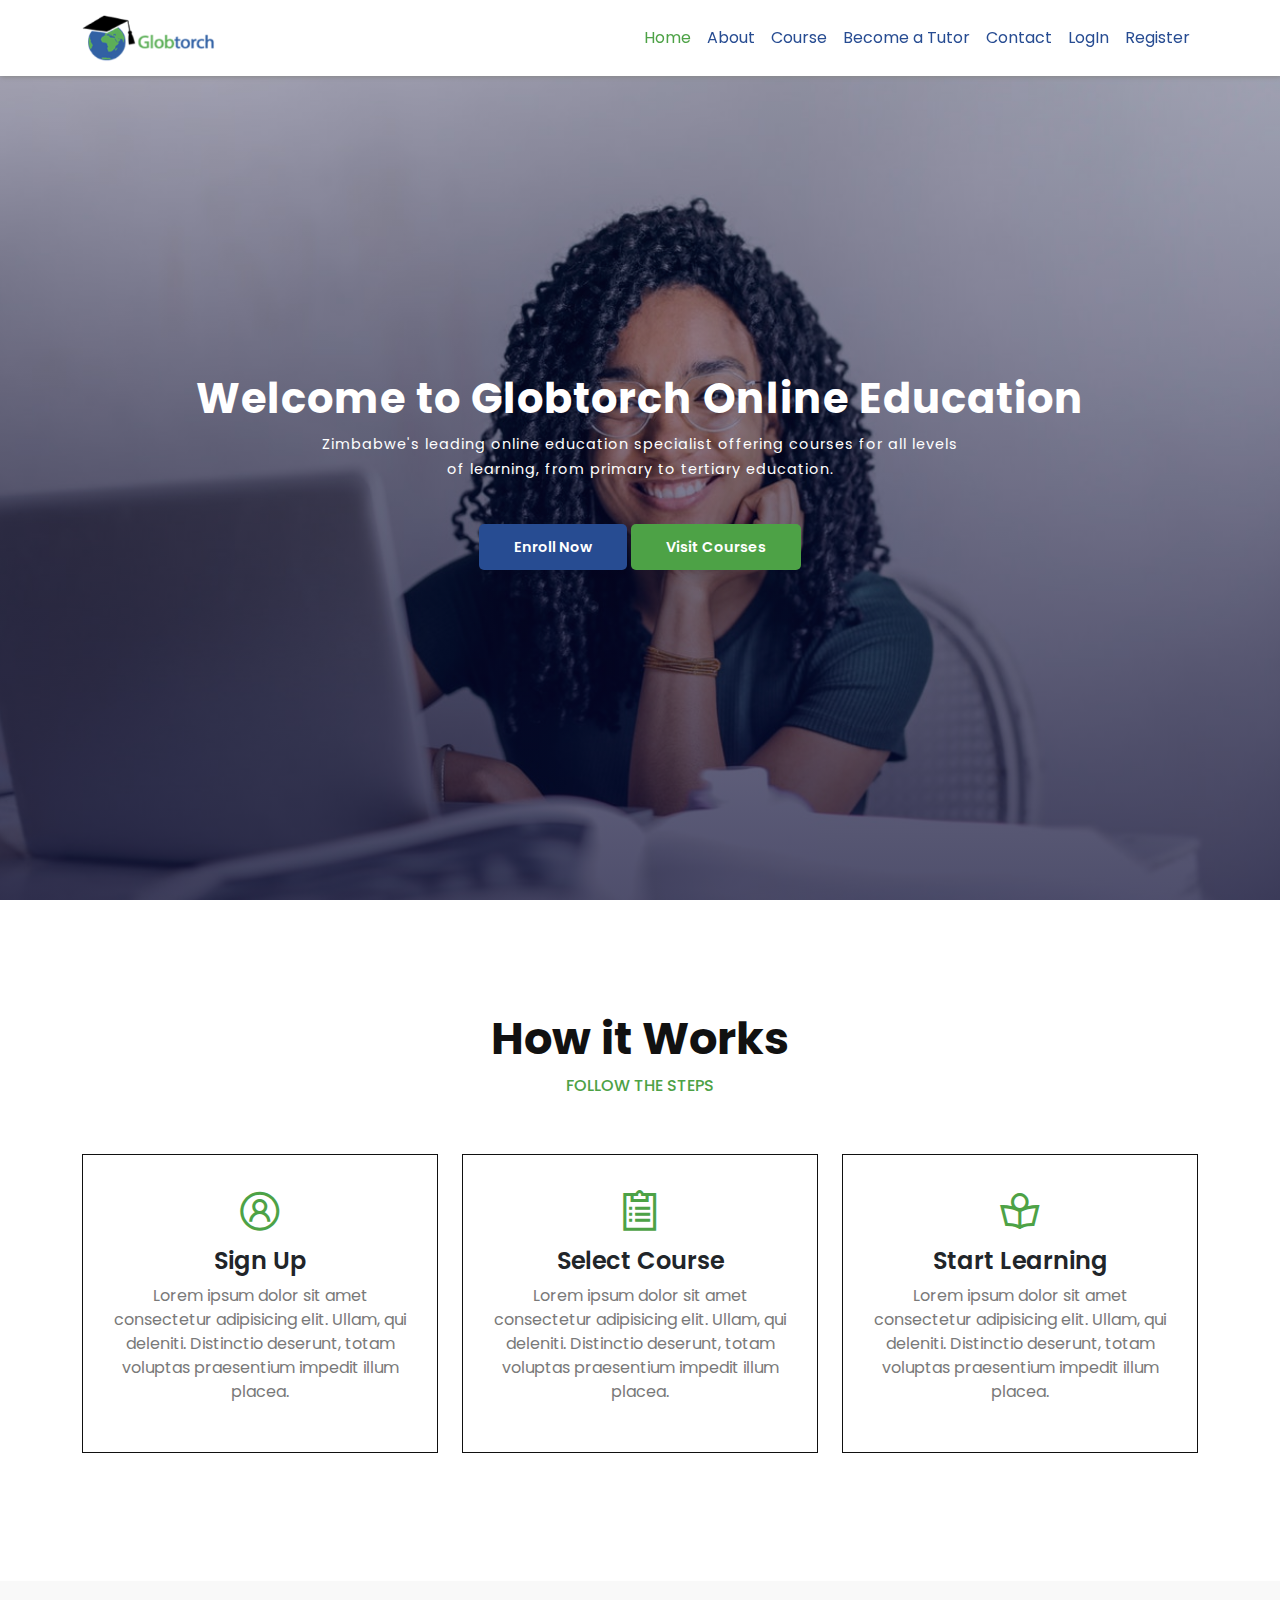
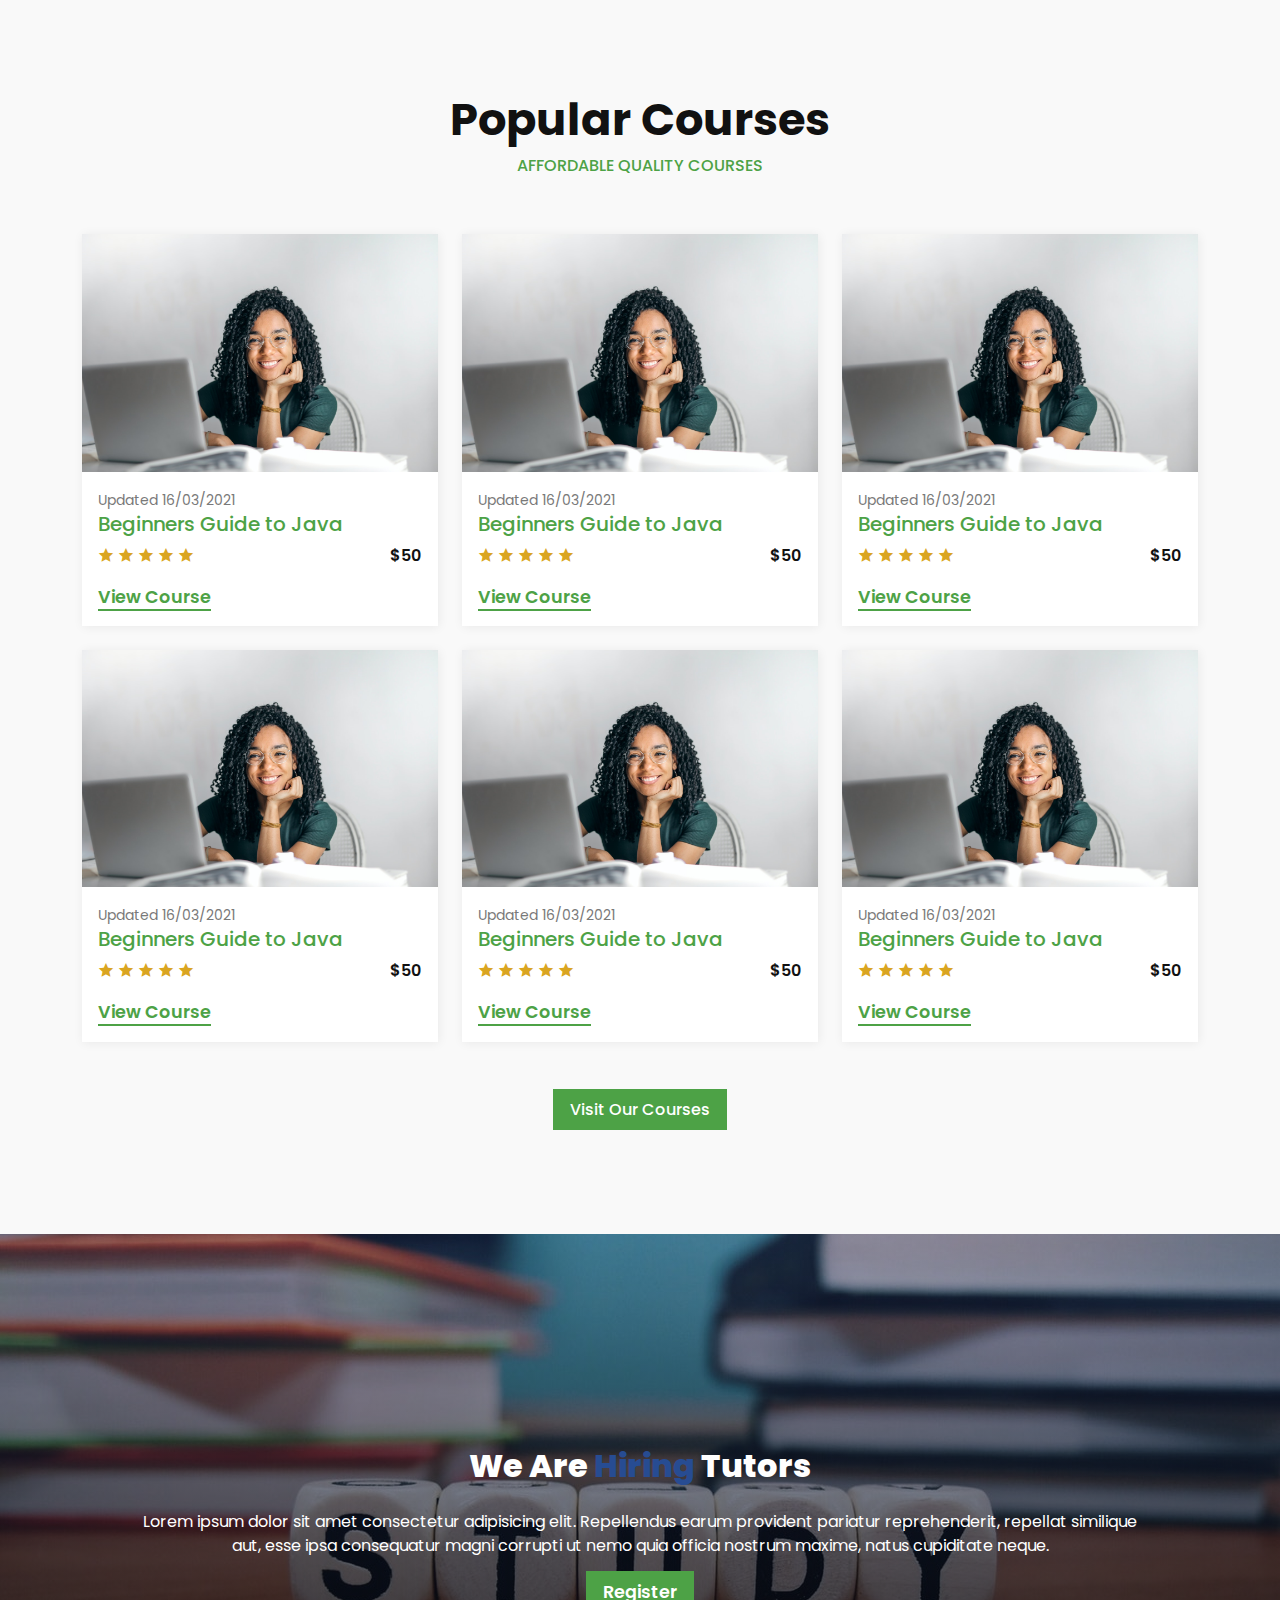
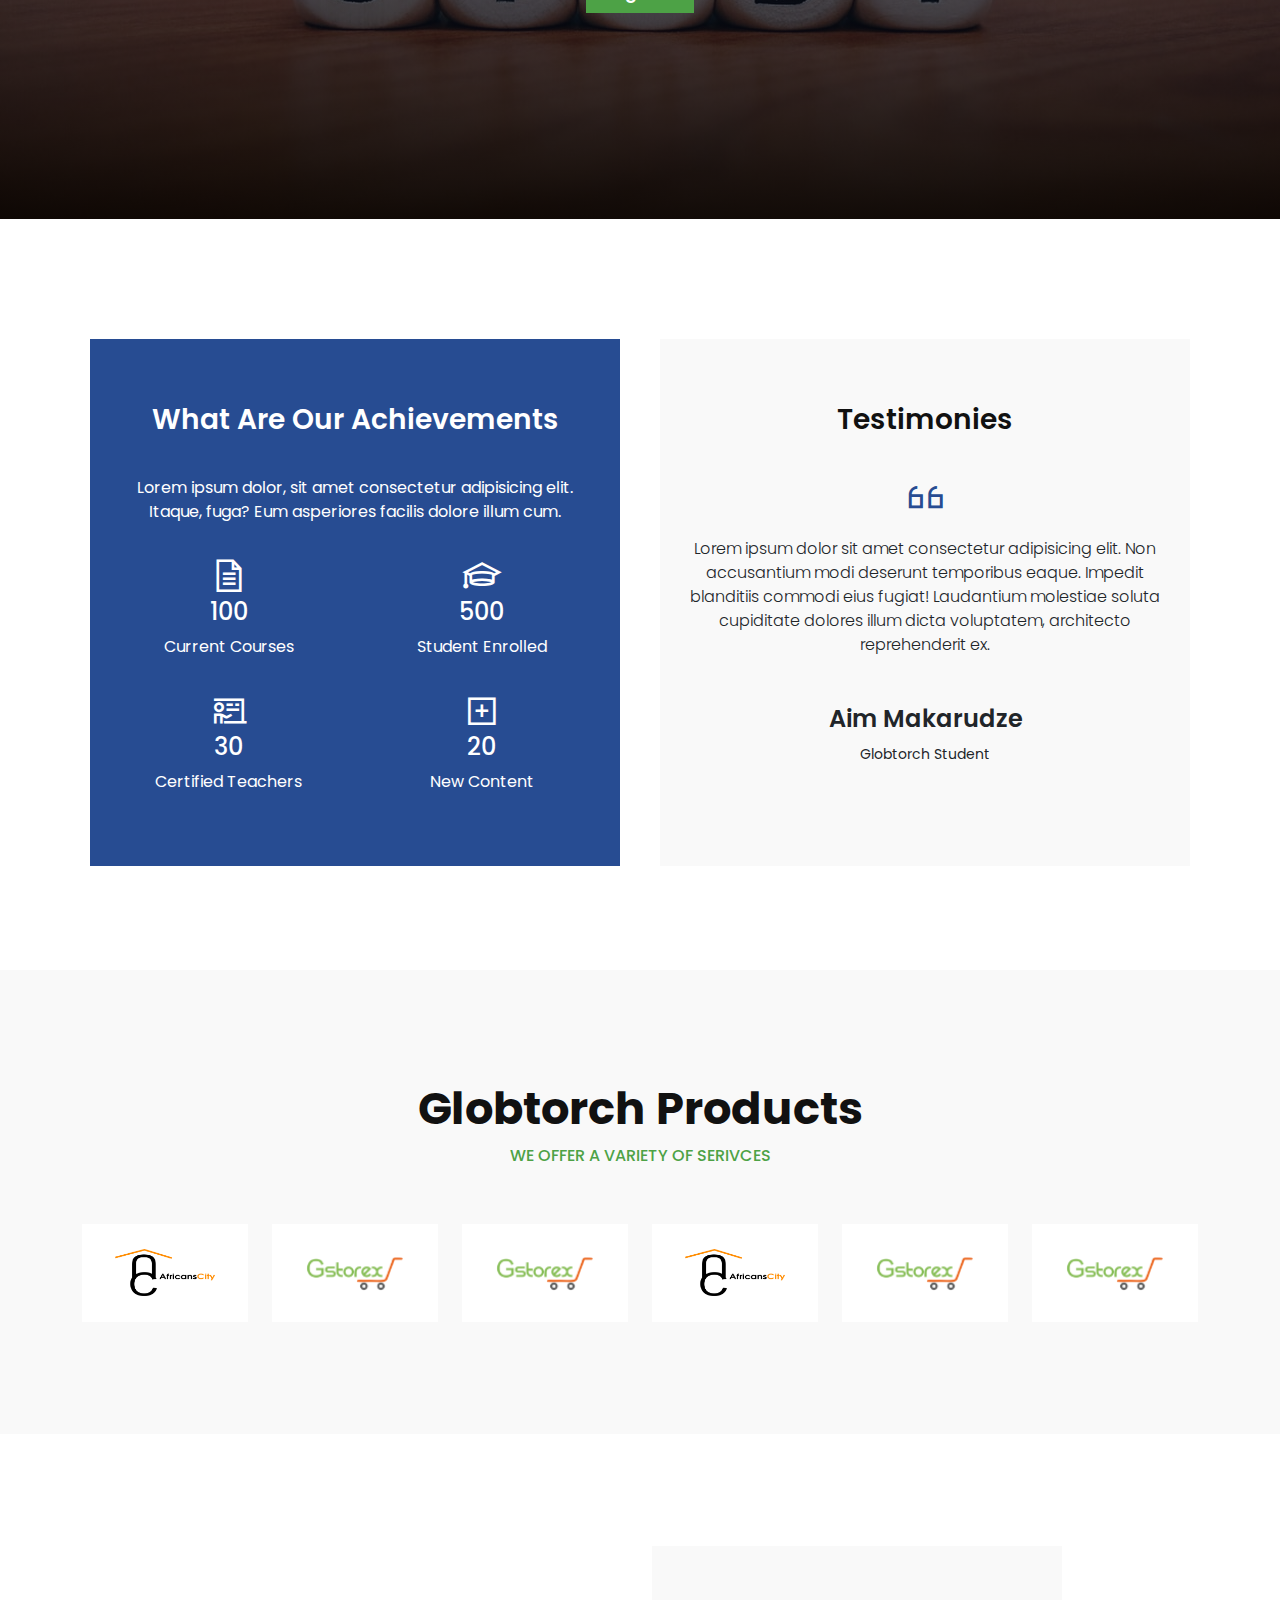
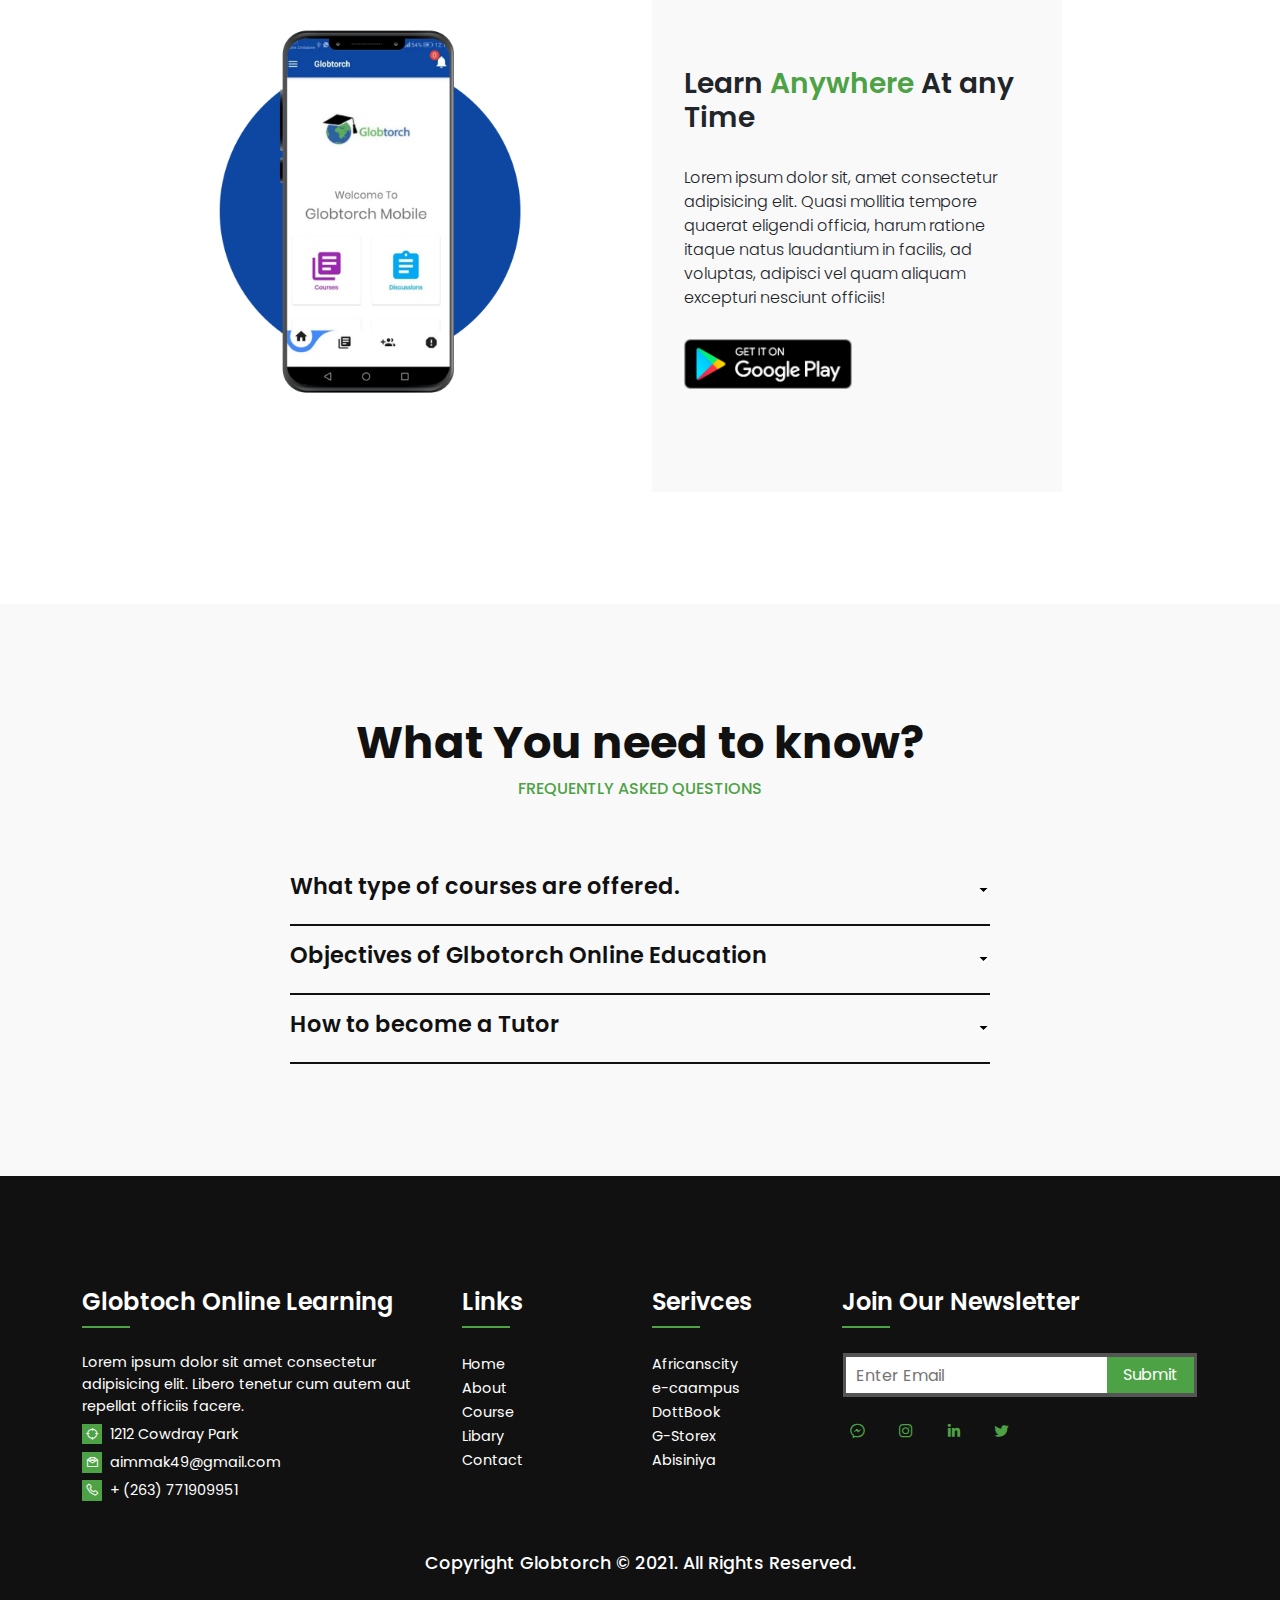
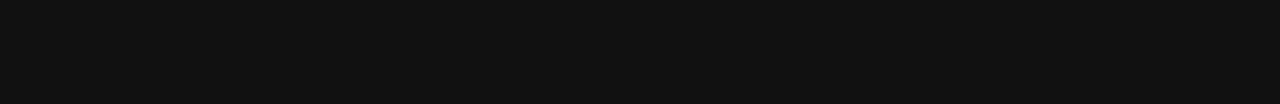
==== index.html @ 39267341 "responsive" ====
<!DOCTYPE html>
<html lang="en">
<head>
    <meta charset="UTF-8">
    <meta http-equiv="X-UA-Compatible" content="IE=edge">
    <meta name="viewport" content="width=device-width, initial-scale=1.0">
    <title>Globtorch Online Learning And Business Solutions</title>
    <!-- bootstrap -->
    <link rel="stylesheet" href="css/bootstrap.min.css">
    <!-- styling -->
    <link rel="stylesheet" href="css/style.css">
    <!-- icons -->
    <link rel="stylesheet" href="icons/css/line-awesome.min.css">
</head>
<body>
  
    
    <!-- section home -->
    <section id="b-nav" class="b-nav">
        <nav class="navbar navbar-expand-lg navbar-light fixed-top">
            <div class="container">
              <a class="navbar-brand" href="#">
                  <img src="img/logo/logo.png" alt="logo" height="50px">
              </a>
              <button class="navbar-toggler" type="button" data-bs-toggle="collapse" data-bs-target="#navbarSupportedContent" aria-controls="navbarSupportedContent" aria-expanded="false" aria-label="Toggle navigation">
                <span class="navbar-toggler-icon"></span>
              </button>
              <div class="collapse navbar-collapse" id="navbarSupportedContent">
                <ul class="navbar-nav ms-auto mb-2 mb-lg-0">
                  <li class="nav-item">
                    <a class="nav-link active" aria-current="page" href="#">Home</a>
                  </li>
                  <li class="nav-item">
                    <a class="nav-link" href="#">About</a>
                  </li>
                  <li class="nav-item">
                    <a class="nav-link" href="#">Course</a>
                  </li>
                  <li class="nav-item">
                    <a class="nav-link" href="#">Become a Tutor</a>
                  </li>
                  <li class="nav-item">
                    <a class="nav-link" href="#">Contact</a>
                  </li>
                  <li class="nav-item">
                    <a class="nav-link" href="#">LogIn</a>
                  </li>
                  <li class="nav-item">
                    <a class="nav-link" href="#">Register</a>
                  </li>
                </ul>
              </div>
            </div>
          </nav>
    </section>
<!-- home -->
    <section id="home">
        <h1>
            Welcome to Globtorch Online Education
        </h1>
        <p>
            Zimbabwe's leading online education specialist offering courses for all levels of learning, from primary to tertiary education.
        </p>
        <div class="btn">
            <a href="#" class="blue">Enroll Now</a>
            <a href="#" class="green">Visit Courses</a>
        </div>
    </section>
    <!-- how it work section -->
    <section id="howitwork" class="howitwork">
        <div class="heading ">
            <h2>
                How it Works
            </h2>
            <p>
                Follow the Steps
            </p>
        </div>
        <div class="container">
            <div class="row">
                <div class="col-xl-4 col-lg-4 col-md-4 col-sm-6 col-12">
                    <div class="howbox">
                        <div class="how-icon">
                            <i class="lar la-user-circle"></i>
                        </div>
                        <h4>
                            Sign Up
                        </h4>
                        <p>
                            Lorem ipsum dolor sit amet consectetur 
                            adipisicing elit. Ullam, qui deleniti. 
                            Distinctio deserunt, totam voluptas
                             praesentium impedit illum placea.
                        </p>
                    </div>
                </div>
                <div class="col-xl-4 col-lg-4 col-md-4 col-sm-6 col-12">
                    <div class="howbox">
                        <div class="how-icon">
                            <i class="las la-clipboard-list"></i>
                        </div>
                        <h4>
                            Select Course
                        </h4>
                        <p>
                            Lorem ipsum dolor sit amet consectetur 
                            adipisicing elit. Ullam, qui deleniti. 
                            Distinctio deserunt, totam voluptas
                             praesentium impedit illum placea.
                        </p>
                    </div>
                </div>
                <div class="col-xl-4 col-lg-4 col-md-4 col-sm-6 col-12">
                    <div class="howbox">
                        <div class="how-icon">
                            <i class="las la-book-reader"></i>
                        </div>
                        <h4>
                            Start Learning
                        </h4>
                        <p >
                            Lorem ipsum dolor sit amet consectetur 
                            adipisicing elit. Ullam, qui deleniti. 
                            Distinctio deserunt, totam voluptas
                             praesentium impedit illum placea.
                        </p>
                    </div>
                </div>
            </div>
        </div>
    </section>

    <!-- course section -->
    <section id="courses" class="courses">
        <div class="heading ">
            <h2>
                Popular Courses
            </h2>
            <p>
                Affordable Quality Courses
            </p>
        </div>
        <div class="container">
            <div class="row">
                <div class="col-xl-4 col-lg-4 col-md-4 col-sm-6 col-12">
                    <div class="course-box">
                        <div class="course-img">
                            <img src="/img/bg/girl0study.jpg" class="img-fluid" alt="course-img">
                        </div>
                        <div class="course-text">
                            <div>
                                <small>Updated 16/03/2021</small>
                            </div>
                            <div class="course-name">
                               <h5>
                                Beginners Guide to Java
                               </h5>
                            </div>
                            
                            <div class="stars-money">
                                <div class="stars">
                                    <i class="las la-star"></i>
                                    <i class="las la-star"></i>
                                    <i class="las la-star"></i>
                                    <i class="las la-star"></i>
                                    <i class="las la-star"></i>
                                </div>
                                <div class="money">
                                    <p>
                                        $50
                                    </p>
                                </div>
                            </div>
                            <div class="course-link">
                                <a href="#">View Course</a>
                            </div>
                        </div>
                    </div>
                </div>

                <div class="col-xl-4 col-lg-4 col-md-4 col-sm-6 col-12">
                    <div class="course-box">
                        <div class="course-img">
                            <img src="/img/bg/girl0study.jpg" class="img-fluid" alt="course-img">
                        </div>
                        <div class="course-text">
                            <div>
                                <small>Updated 16/03/2021</small>
                            </div>
                            <div class="course-name">
                               <h5>
                                Beginners Guide to Java
                               </h5>
                            </div>
                            
                            <div class="stars-money">
                                <div class="stars">
                                    <i class="las la-star"></i>
                                    <i class="las la-star"></i>
                                    <i class="las la-star"></i>
                                    <i class="las la-star"></i>
                                    <i class="las la-star"></i>
                                </div>
                                <div class="money">
                                    <p>
                                        $50
                                    </p>
                                </div>
                            </div>
                            <div class="course-link">
                                <a href="#">View Course</a>
                            </div>
                        </div>
                    </div>
                </div>

                <div class="col-xl-4 col-lg-4 col-md-4 col-sm-6 col-12">
                    <div class="course-box">
                        <div class="course-img">
                            <img src="/img/bg/girl0study.jpg" class="img-fluid" alt="course-img">
                        </div>
                        <div class="course-text">
                            <div>
                                <small>Updated 16/03/2021</small>
                            </div>
                            <div class="course-name">
                               <h5>
                                Beginners Guide to Java
                               </h5>
                            </div>
                            
                            <div class="stars-money">
                                <div class="stars">
                                    <i class="las la-star"></i>
                                    <i class="las la-star"></i>
                                    <i class="las la-star"></i>
                                    <i class="las la-star"></i>
                                    <i class="las la-star"></i>
                                </div>
                                <div class="money">
                                    <p>
                                        $50
                                    </p>
                                </div>
                            </div>
                            <div class="course-link">
                                <a href="#">View Course</a>
                            </div>
                        </div>
                    </div>
                </div>

                <div class="col-xl-4 col-lg-4 col-md-4 col-sm-6 col-12">
                    <div class="course-box">
                        <div class="course-img">
                            <img src="/img/bg/girl0study.jpg" class="img-fluid" alt="course-img">
                        </div>
                        <div class="course-text">
                            <div>
                                <small>Updated 16/03/2021</small>
                            </div>
                            <div class="course-name">
                               <h5>
                                Beginners Guide to Java
                               </h5>
                            </div>
                            
                            <div class="stars-money">
                                <div class="stars">
                                    <i class="las la-star"></i>
                                    <i class="las la-star"></i>
                                    <i class="las la-star"></i>
                                    <i class="las la-star"></i>
                                    <i class="las la-star"></i>
                                </div>
                                <div class="money">
                                    <p>
                                        $50
                                    </p>
                                </div>
                            </div>
                            <div class="course-link">
                                <a href="#">View Course</a>
                            </div>
                        </div>
                    </div>
                </div>

                <div class="col-xl-4 col-lg-4 col-md-4 col-sm-6 col-12">
                    <div class="course-box">
                        <div class="course-img">
                            <img src="/img/bg/girl0study.jpg" class="img-fluid" alt="course-img">
                        </div>
                        <div class="course-text">
                            <div>
                                <small>Updated 16/03/2021</small>
                            </div>
                            <div class="course-name">
                               <h5>
                                Beginners Guide to Java
                               </h5>
                            </div>
                            
                            <div class="stars-money">
                                <div class="stars">
                                    <i class="las la-star"></i>
                                    <i class="las la-star"></i>
                                    <i class="las la-star"></i>
                                    <i class="las la-star"></i>
                                    <i class="las la-star"></i>
                                </div>
                                <div class="money">
                                    <p>
                                        $50
                                    </p>
                                </div>
                            </div>
                            <div class="course-link">
                                <a href="#">View Course</a>
                            </div>
                        </div>
                    </div>
                </div>

                <div class="col-xl-4 col-lg-4 col-md-4 col-sm-6 col-12">
                    <div class="course-box">
                        <div class="course-img">
                            <img src="/img/bg/girl0study.jpg" class="img-fluid" alt="course-img">
                        </div>
                        <div class="course-text">
                            <div>
                                <small>Updated 16/03/2021</small>
                            </div>
                            <div class="course-name">
                               <h5>
                                Beginners Guide to Java
                               </h5>
                            </div>
                            
                            <div class="stars-money">
                                <div class="stars">
                                    <i class="las la-star"></i>
                                    <i class="las la-star"></i>
                                    <i class="las la-star"></i>
                                    <i class="las la-star"></i>
                                    <i class="las la-star"></i>
                                </div>
                                <div class="money">
                                    <p>
                                        $50
                                    </p>
                                </div>
                            </div>
                            <div class="course-link">
                                <a href="#">View Course</a>
                            </div>
                        </div>
                    </div>
                </div>
            </div>
            <div class="course-more">
                <a href="#">Visit Our Courses</a>
            </div>
        </div>
    </section>


    <!-- Tutor sectiom -->
    <section id="tutor" class="tutor">
        <div class="tutor-text">
            <h2>
                We Are <span>Hiring</span> Tutors
            </h2>
            <p>
                Lorem ipsum dolor sit amet consectetur adipisicing elit. Repellendus earum provident pariatur reprehenderit, repellat similique aut, esse ipsa consequatur magni corrupti ut nemo quia officia nostrum maxime, natus cupiditate neque.
            </p>
            <div class="tutor-link">
                <a href="#">Register</a>
            </div>
        </div>
    </section>

    <!-- achivements and testimonies  -->
    <section id="progress-comment" class="progress-comment">
        <div class="container">
            <div class="row">
                <div class="col-xl-6 col-lg-6 col-md-6 col-12">
                    <div class="progress-report">
                        <h3>
                            What Are Our Achievements
                        </h3>
                        <p>
                            Lorem ipsum dolor, sit amet consectetur adipisicing elit. 
                            Itaque, fuga? Eum asperiores facilis dolore illum cum.
                        </p>
                        <div class="row">
                            <div class="div col-xl-6 col-lg-6 col-md-6 col-sm-6 col-12">
                                <div class="progress-flex">
                                    <div class="icons">
                                        <i class="las la-file-alt"></i>
                                    </div>
                                    <div class="progress-details">
                                        <h4>
                                            100
                                        </h4>
                                        <p>
                                            Current Courses
                                        </p>
                                    </div>
                                </div>
                            </div>
                            <div class="div col-xl-6 col-lg-6 col-md-6 col-sm-6 col-12">
                                <div class="progress-flex">
                                    <div class="icons">
                                        <i class="las la-graduation-cap"></i>
                                    </div>
                                    <div class="progress-details">
                                        <h4>
                                            500
                                        </h4>
                                        <p>
                                            Student Enrolled
                                        </p>
                                    </div>
                                </div>
                            </div>

                            <div class="div col-xl-6 col-lg-6 col-md-6 col-sm-6 col-12">
                                <div class="progress-flex">
                                    <div class="icons">
                                        <i class="las la-chalkboard-teacher"></i>
                                    </div>
                                    <div class="progress-details">
                                        <h4>
                                            30
                                        </h4>
                                        <p>
                                            Certified Teachers
                                        </p>
                                    </div>
                                </div>
                            </div>

                            <div class="div col-xl-6 col-lg-6 col-md-6 col-sm-6 col-12">
                                <div class="progress-flex">
                                    <div class="icons">
                                        <i class="las la-plus-square"></i>
                                    </div>
                                    <div class="progress-details">
                                        <h4>
                                            20
                                        </h4>
                                        <p>
                                            New Content
                                        </p>
                                    </div>
                                </div>
                            </div>
                        </div>
                    </div>
                </div>
                <div class="col-xl-6 col-lg-6 col-md-6 col-12">
                    <div class="comment">
                        <h3>
                            Testimonies
                        </h3>
                        <div class="comment-text">
                            <div>
                                <i class="las la-quote-left"></i>
                            </div>
                            <p>
                                Lorem ipsum dolor sit amet consectetur adipisicing elit.
                                 Non accusantium modi deserunt temporibus eaque. Impedit 
                                 blanditiis commodi eius fugiat! Laudantium molestiae 
                                 soluta cupiditate dolores illum dicta voluptatem, 
                                 architecto reprehenderit ex.
                            </p>
                            <div class="comment-author">
                                <h4>
                                    Aim Makarudze
                                </h4>
                                <small>Globtorch Student</small>
                               
                            </div>
                        </div>
                    </div>
                </div>
            </div>
        </div>
    </section>

    <!-- other services -->
    <section id="service" class="service">
        <div class="heading ">
            <h2>
                Globtorch Products
            </h2>
            <p>
                We offer a variety of serivces
            </p>
        </div>
        <div class="container">
            <div class="row">
                <div class="col-xl-2 col-lg-2 col-md-4 col-sm-6 col-12">
                    <a href="#">
                        <div class="logo-box">
                            <img src="img/products/africancity.png" alt="" class="img-fluid">
                        </div>
                    </a>
                </div>
                <div class="col-xl-2 col-lg-2 col-md-4 col-sm-6 col-12">
                    <a href="#">
                        <div class="logo-box">
                            <img src="img/products/gstorex.png" alt="" class="img-fluid">
                        </div>
                    </a>
                </div>
                <div class="col-xl-2 col-lg-2 col-md-4 col-sm-6 col-12">
                    <a href="#">
                        <div class="logo-box">
                            <img src="img/products/gstorex.png" alt="" class="img-fluid">
                     </div>
                    </a>
                </div>
                <div class="col-xl-2 col-lg-2 col-md-4 col-sm-6 col-12">
                    <a href="#"><div class="logo-box">
                        <img src="img/products/africancity.png" alt="" class="img-fluid">
                    </div></a>
                </div>
                <div class="col-xl-2 col-lg-2 col-md-4 col-sm-6 col-12" class="img-fluid">
                   <a href="#">
                        <div class="logo-box">
                            <img src="img/products/gstorex.png" alt="" class="img-fluid">
                     </div>
                    </a>
                </div>
                <div class="col-xl-2 col-lg-2 col-md-4 col-sm-6 col-12">
                    <a href="#">
                        <div class="logo-box">
                            <img src="img/products/gstorex.png" alt="" class="img-fluid">
                     </div>
                    </a>
                </div>
            </div>
        </div>
    </section>

    <!-- android css -->
    <section id="app" class="app">
        <div class="container">
            <div class="row">
                <div class="col-xl-6 col-lg-6 col-md-6 col-12">
                    <div class="app-box">
                        <img src="img/course art/globtoch-2.png" alt="phone-img" class="img-fluid">
                    </div>
                </div>
                <div class="col-xl-6 col-lg-6 col-md-6 col-12">
                    <div class="app-text">
                        <h3>
                            Learn <span>Anywhere</span> At any Time
                        </h3>
                        <p>
                            Lorem ipsum dolor sit, amet consectetur
                             adipisicing elit. Quasi mollitia tempore 
                             quaerat eligendi officia, harum ratione 
                             itaque natus laudantium in facilis, ad 
                             voluptas, adipisci vel quam aliquam 
                             excepturi nesciunt officiis!
                        </p>
                        <div class="img-link">
                            <a href="#">
                                <img src="/img/course art/android-link.png" alt="adnroid link" class="img-fluid">
                            </a>
                        </div>
                    </div>
                </div>
            </div>
        </div>
    </section>

    <!-- faqs section -->
    <section class="faqs" id="faqs">
        <div class="heading">
            <h2>
                What You need to know?
            </h2>
            <p>
                Frequently Asked questions
            </p>
        </div>
        <div class="container">
            <div class="acc-box">
                <div>
                    <div class="faq">
                        <div class="question">
                            <h3>
                                What type of courses are offered.
                            </h3>
                            <svg width="13" height="10" viewBox="0 0 42 25">
                                <path d="M3 3L21 21L39 3" stroke="white" stroke-width="7" stroke-linecap="round"  />
                            </svg>
                        </div>
                        <div class="answer">
                            <p>Lorem, ipsum dolor sit amet consectetur 
                                adipisicing elit. Eius, ipsam dolor, et facere 
                                excepturi ullam id eligendi corrupti, dolorum illu
                                m deserunt odio accusamus. Reiciendis magnam cum 
                                cumque, soluta eveniet odit.</p>
                        </div>
                    </div>
            
                    <div class="faq">
                        <div class="question">
                            <h3>
                                Objectives of Glbotorch Online Education
                            </h3>
                            <svg width="13" height="10" viewBox="0 0 42 25">
                                <path d="M3 3L21 21L39 3" stroke="white" stroke-width="7" stroke-linecap="round"  />
                            </svg>
                        </div>
                        <div class="answer">
                            <p>Lorem, ipsum dolor sit amet consectetur 
                                adipisicing elit. Eius, ipsam dolor, et facere 
                                excepturi ullam id eligendi corrupti, dolorum illu
                                m deserunt odio accusamus. Reiciendis magnam cum 
                                cumque, soluta eveniet odit.</p>
                        </div>
                    </div>
            
                    <div class="faq">
                        <div class="question">
                            <h3>
                                How to become a Tutor
                            </h3>
                            <svg width="13" height="10" viewBox="0 0 42 25">
                                <path d="M3 3L21 21L39 3" stroke="white" stroke-width="7" stroke-linecap="round"  />
                            </svg>
                        </div>
                        <div class="answer">
                            <p>Lorem, ipsum dolor sit amet consectetur 
                                adipisicing elit. Eius, ipsam dolor, et facere 
                                excepturi ullam id eligendi corrupti, dolorum illu
                                m deserunt odio accusamus. Reiciendis magnam cum 
                                cumque, soluta eveniet odit.</p>
                        </div>
                    </div>
                </div>
            </div>
        </div>
    </section>


    <!-- footer section -->

    <section id="footer" class="footer">
        <div class="container">
            <div class="row">
                <div class="col-xl-4 col-lg-4 col-md-4 col-sm-6 col-12">
                    <div class="footer-content">
                        <div class="company-details">
                            <h4>
                                Globtoch Online Learning
                            </h4>
                            <div class="small-line"></div>
                            <ul>
                                <li>
                                    <p>
                                        Lorem ipsum dolor sit amet consectetur adipisicing elit.
                                         Libero tenetur cum autem aut repellat officiis facere.
                                    </p>
                                </li>
                                <li>
                                    <p>
                                        <i class="las la-crosshairs"></i>
                                        1212 Cowdray Park
                                    </p>
                                </li>
                                <li>
                                    <p>
                                        <i class="las la-envelope-open-text"></i>
                                        aimmak49@gmail.com
                                    </p>
                                </li>
                                <li>
                                    <p>
                                        <i class="las la-phone"></i>
                                        + (263) 771909951
                                    </p>
                                </li>
                            </ul>
                        </div>
                    </div>
                </div>
                <div class="col-xl-2 col-lg-2 col-md-2 col-sm-3 col-6">
                    <div class="footer-content">
                       <div class="link">
                           <h4>
                               Links
                           </h4>
                           <div class="small-line"></div>
                           <ul>
                               <li><a href="#">Home</a></li>
                               <li><a href="#">About</a></li>
                               <li><a href="#">Course</a></li>
                               <li><a href="#">Libary</a></li>
                               <li><a href="#">Contact</a></li>
                           </ul>
                       </div>
                    </div>
                </div>
                <div class="col-xl-2 col-lg-2 col-md-2 col-sm-3 col-6">
                    <div class="footer-content">
                       <div class="link">
                           <h4>
                               Serivces
                           </h4>
                           <div class="small-line"></div>
                           <ul>
                            <li><a href="#">Africanscity</a></li>
                            <li><a href="#">e-caampus</a></li>
                               <li><a href="#">DottBook</a></li>
                               <li><a href="#">G-Storex</a></li>
                               <li><a href="#">Abisiniya</a></li>
                               
                           </ul>
                       </div>
                    </div>
                </div>
                <div class="col-xl-4 col-lg-4 col-md-4 col-sm-12 col-12">
                    <div class="footer-content">
                        <div class="newsletter">
                           <h4>
                               Join Our Newsletter
                           </h4>
                           <div class="small-line"></div>
                           <form action="">
                               <input type="text" placeholder="Enter Email">
                               <button type="submit">Submit</button>
                           </form>
                           
                           <div class="social-links">
                               <ul>
                                   <li><a href="#"><i class="lab la-facebook-messenger"></i></a></li>
                                   <li><a href="#"><i class="lab la-instagram"></i></a></li>
                                   <li><a href="#"><i class="lab la-linkedin-in"></i></a></li>
                                   <li><a href="#"><i class="lab la-twitter"></i></a></li>
                               </ul>
                           </div>
                        </div>
                    </div>
                </div>
            </div>
        </div>
        <div class="footer-bottom text-center">
            <p>
                Copyright Globtorch © 2021. All Rights Reserved.
            </p>
        </div>
    </section>

           <!-- Optional JavaScript -->
   <script src="js/jquery-3.5.1.js"></script>
   <script src="js/popper.min.js"></script>
   <script src="js/bootstrap.min.js"></script>
   <script src="js/accordian.js"></script>
   <script src="/js/main.js"></script>
</body>
</html>
---- css/style.css ----
@import url('https://fonts.googleapis.com/css2?family=Poppins:wght@100;200;300;400;500;600;700;800;900&display=swap');

/* imported css  */
@import "/css/media-qeries.css";
@import '/css/navigation.css';


:root{
    /* colors */
    --blue:  #274c92;
    --green: #4da246;
    --dark: #111;
}
*{
    margin: 0;
    padding: 0;
    box-sizing: border-box;
    font-family: 'Poppins', sans-serif;
}



/* Global Tags */
h1{
    font-size: 3.3rem;
    font-weight: 700;
}


span{
    font-size: .9rem;
}

h6{
    font-size: 1.1rem;
}
.heading{
    margin-bottom: 3.5rem;
    text-align: center;
}

.heading h2{
    font-size: 2.8rem;
    font-weight: 700;
    color: var(--dark);
}
.heading p{
    text-transform: uppercase;
    font-weight: 500;
    color: var(--green);
}
/*booostrap nav */

.b-nav .navbar{
    box-shadow: 1px 1px 5px #888888;
    background: #fff;
}

.b-nav .navbar .nav-item .nav-link{
    color: var(--blue);
    transition: .3s ease-in;
}
.b-nav .navbar .nav-item .nav-link.active{
    color: var(--green)!important;
}

.b-nav .navbar .nav-item .nav-link:hover{
    color: var(--green);
}
.navbar-toggler {
    border: none;
}

.navbar-toggler:focus {
    text-decoration: none;
    outline: none;
    box-shadow: none;
}

/* home */

#home{
    background-image: linear-gradient(rgba(9, 5, 54 ,0.3), rgba(5, 4, 46, 0.7)), url("/img/bg/girl0study.jpg");
    width: 100%;
    height: 100vh;
    background-size: cover;
    background-position: center;
    display: flex;
    flex-direction: column;
    justify-content: center;
    align-items: center;
    text-align: center;
    padding-top: 40px;
}

#home h1{
    color: #fff;
    font-size: 2.6rem;
    letter-spacing: 1px; 
}


#home p{
    color: #fff;
    width: 50%;
    font-size: .9rem;
    letter-spacing: 1px; 
    line-height: 25px;
}

#home .btn{
    margin-top: 30px;
}
#home a{
    text-decoration: none;
    font-size: .9rem;
    padding: 13px 35px;
    background-color: #fff;
    font-weight: 600;
    border-radius: 5px;

}

#home a.blue{
    color: #fff;
    background-color:#274c92;
}
#home a.blue:hover{
    color: #274c92;
    background-color:#fff;
    transition: 0.3s ease;
}

#home a.green{
    color: #fff;
    background-color: #4da246;
}
#home a.green:hover{
    color: #274c92;
    background-color:#fff;
    transition: 0.3s ease;
}
/* how it works sectim */

.howitwork{
    padding: 7rem 0;
}
.howitwork .howbox{
    padding:2rem 1.5rem;
    border: 1px solid #111;
    text-align: center;
    cursor: pointer;
    margin-bottom: 1rem;
    transition: ease-in .3s;
}
.howitwork .howbox:hover{
    background-color: var(--dark);
}

.howitwork .howbox:hover .how-icon i,
.howitwork .howbox:hover h4,
.howitwork .howbox:hover p
{
    transition: ease .3s;
   color: #fff;
}
.howitwork .howbox .how-icon{
    margin-bottom: .7rem;
}
.howitwork .howbox .how-icon i{
    font-size: 3rem;
    color: var(--green);
}
.howitwork .howbox h4{
    font-weight: 600;
}

.howitwork .howbox p{
    font-weight: 400;
    color: rgb(121, 121, 121);
}

/* course section */
#courses{
    padding: 7rem 0;
    background-color: rgba(121, 121, 121, 0.048);
}

.courses .course-more{
    margin-top: 2rem;
    text-align: center;
}

.courses .course-more a{
    text-decoration: none;
    padding: .5rem 1rem;
    background-color: var(--green);
    color: white;
    border: 1px solid var(--green);
    font-weight: 500;
    transition: ease-in .3s;
}
.courses .course-more a:hover{
    color: var(--green);
    background-color: #fff;
}
.courses .course-box{
    margin-bottom: 1.5rem;
    box-shadow: 1px 1px 10px rgba(17, 17, 17, 0.068);
}

.courses .course-box .course-img img{
    width: 100%;
}

.courses .course-box .course-text{
    padding: 1rem;
    background-color: #fff;
}
.courses .course-box .course-text small{
    color: rgb(121, 121, 121);
}
.courses .course-box .course-text .course-name h5{
    color: var(--green);
}

.courses .course-box .course-text .stars-money{
    display: flex;
    flex-direction: row;
    justify-content: space-between;
}

.courses .course-box .course-text .stars-money .stars i{
    color: goldenrod;
}

.courses .course-box .course-text .stars-money .money p{
    font-weight: 600;
    color: #111;
}


.courses .course-box .course-text .course-link a{
   text-decoration: none;
   color: var(--green);
   font-weight: 600;
   font-size: 1.1rem;
   border-bottom: var(--green) solid 2px;
   transition: ease-in .3s;
}
.courses .course-box .course-text .course-link a:hover{
    letter-spacing: 1px;
    color: var(--blue);
    border-bottom: var(--blue) solid 2px;
}
/* tutor section */

#tutor{
    height: 65vh;
    background-image: linear-gradient(rgb(39, 76, 146, 0.31),rgba(0, 0, 0, 0.91)), url('/img/bg/study.jpg');
    background-size: cover;
    background-position: center;
    background-repeat: no-repeat;
    display: flex;
    justify-content: center;
    align-items: center;
    text-align: center;
}
#tutor .tutor-text h2{
    font-weight: 800;
    color: #fff;
    margin-bottom: 1.5rem;
}
#tutor .tutor-text h2 span{
    font-size: inherit;
    color: var(--blue);
}
#tutor .tutor-text p{
   width: 80%;
   margin: auto;
   color: #fff;
}

#tutor .tutor-text .tutor-link{
    margin-top: 1.3rem;
}

#tutor .tutor-text .tutor-link a{
    text-decoration: none;
    color: #fff;
    font-weight: 600;
    font-size: 1.1rem;
    transition: ease-in .3s;
    background-color: var(--green);
    border: 1px solid var(--green);
    padding: .5rem 1rem;
}


#tutor .tutor-text .tutor-link a:hover{
    background-color: transparent;
    color: var(--green);
}


/* progress  and comment sectiom */

#progress-comment.progress-comment{
    padding: 7rem 0;
}

.progress-comment .progress-report{
    background-color: var(--blue);
    padding: 1.5rem;
    text-align: center;
    color: #fff;
    height: 100%;
    margin: .5rem;
}

.progress-comment .progress-report h3{
    font-weight: 600;
    margin: 2.5rem 0;
}
.progress-comment .progress-report p{
    margin-bottom: 2rem;
}

.progress-comment .progress-report .progress-flex i{
    font-size: 2.5rem;
}



.progress-comment .comment{
    background-color: var(--blue);
    padding: 1.5rem;
    margin: .5rem;
    background-color: rgba(121, 121, 121, 0.048);
    height: 100%;
    text-align: center;
}


.progress-comment .comment h3{
    font-weight: 600;
    margin: 2.5rem 0;
    color: var(--dark);
    text-align: center;
}

.progress-comment .comment .comment-text div i{
    font-size: 2.8rem;
    color: var(--blue);
    margin-bottom: 1rem;
}

.progress-comment .comment .comment-text p{
    font-weight: 300;
    font-size: 1rem;
}


.progress-comment .comment .comment-text .comment-author{
    padding: 2rem 0;
}

.progress-comment .comment .comment-text .comment-author h4{
    font-weight: 600;
}

/* other service */
#service.service{
    padding: 7rem 0;
    background-color: rgba(121, 121, 121, 0.048);
}

.service .logo-box{
    padding: 1.5rem;
    background: #fff;
    height: 100%;
    display: flex;
    justify-content: center;
    align-items: center;
}


.service .logo-box img{
    width: 100px;
    filter: contrast(100%);
    transition: ease-in .3s;
}

.service .logo-box:hover img{
    filter: contrast(10%);
}

/* app section */

#app.app{
    padding: 7rem 0;
}

.app .app-box{
    padding: 2rem;
}
.app .app-box img{
    width: auto;
}

.app .app-text{
    padding: 2rem;
    width: 75%;
    background:rgba(121, 121, 121, 0.048);
    display: flex;
    flex-direction: column;
    align-items: flex-start;
    justify-content: center;
    height: 100%;
}
.app .app-text h3
{
    font-weight: 600;
    margin: 2rem 0;
}
.app .app-text span{
    font-size: inherit;
    color: var(--green);
}

.app .app-text p{
    font-weight: 300;
}



.app .app-text .img-link img{
    height: 50px;
    margin: .8rem 0;
}

/* faqs section */

#faqs.faqs{
    padding: 7rem 0;
    background-color: rgba(121, 121, 121, 0.048);
}

.acc-box{
    width: 80%;
    margin: 0 auto;
    display: flex;
    align-items: center;
    flex-direction: column;
}

#faqs .faq{
        max-width: 700px;
        margin-top: 1rem;
        padding-bottom: 1rem;
        border-bottom: 2px solid #111;
        cursor: pointer;
}

#faqs .question{
    display: flex;
    justify-content: space-between;
    align-items: center;
}

#faqs .question h3{
    font-size: 1.4rem;
    color: #111;
    font-weight: 600;
}
#faqs .answer{
    max-height: 0;
    overflow: hidden;
    transition: max-height 1.4s ease;
}
#faqs .answer p{
    padding-top: 1rem;
    line-height: 1.2;
    font-size: 1rem;
    color: var(--secondary);
}

#faqs .faq.active .answer{
    max-height: 300px;
    animation: fade 1s ease-in-out;
}

#faqs .faq.active svg{
    transform: rotate(180deg);
}

#faqs svg{
    transition: transform 0.5s ease-in ;
}

@keyframes fade{
    from{
        opacity: 0;
        transform: translateY(-10px);
    }
    to{
        opacity: 1;
        transform: translateY(0px);
    }
}

/* footer section */
#footer.footer{
    padding: 7rem 0;
    background-color: var(--dark);
}

.footer .footer-content .company-details h4,
.footer .footer-content .link h4,
.footer .footer-content .newsletter h4{
    color: #fff;
    font-weight: 600;
    margin-bottom: .6rem;
}

.footer .footer-content .company-details .small-line,
.footer .footer-content .link .small-line,
.footer .footer-content .newsletter .small-line{
    width: 3rem;
    height: 2px;
    background-color: var(--green);
    margin-bottom: 1.5rem;
}
.footer .footer-content .company-details ul,
.footer .footer-content .link ul {
    padding: 0;
}

.footer .footer-content .company-details ul li,
.footer .footer-content .link ul li{
    list-style: none;
}
.footer .footer-content .company-details ul li p{
    color: #fff;
    font-size: .9rem;
    margin: .4rem 0;
}
.footer .footer-content .company-details ul li p i{
    color: #fff;
    padding: .2rem;
    margin-right: .2rem;
    background-color: var(--green);
}

.footer .footer-content .link ul li a{
    text-decoration: none;
    font-size: .9rem;
    color: #fff;
    transition: .3s ease-in;
}

.footer .footer-content .link ul li a:hover{
    color: var(--green);
}

.footer .footer-content .newsletter form{
    border: 1px solid #111;
    display: flex;
    flex-direction: row;
    width: 100%;
    padding: .2rem;
    background-color: rgba(121, 121, 121, 0.664);
}

.footer .footer-content .newsletter form input{
    border: none;
    outline: none;
    padding: .3rem .6rem;
    width: 100%;
    height: 2.3rem;
}

.footer .footer-content .newsletter form button{
    height: 2.3rem;
    border: none;
    outline: none;
    text-align: center;
    background: var(--green);
    padding: .3rem 1rem;
    color: white;
    transition: .3s ease-in;
}

.footer .footer-content .newsletter form button:hover{
    background: var(--blue);
}

.footer .footer-content .newsletter .social-links{
    margin-top: 1.3rem;
}
.footer .footer-content .newsletter .social-links ul{
    padding: 0;
    display: flex;
    flex-direction: row;
}

.footer .footer-content .newsletter .social-links ul li{
    list-style: none;
}

.footer .footer-content .newsletter .social-links ul li a{
    text-decoration: none;
    color: var(--green);
    padding: .4rem;
    margin-right: 1rem;
    font-size: 1.2rem;
    transition: .3s ease-in;
}

.footer .footer-content .newsletter .social-links ul li a:hover{
    color: #fff;
}

.footer .footer-bottom{
    margin: 2rem 0 0 0;
}
.footer .footer-bottom p{
    color: #fff;
    font-size: 1.1rem;
    font-weight: 500;
}
---- icons/css/line-awesome.min.css ----
.la,.lab,.lad,.lal,.lar,.las{-moz-osx-font-smoothing:grayscale;-webkit-font-smoothing:antialiased;display:inline-block;font-style:normal;font-variant:normal;text-rendering:auto;line-height:1}.la-lg{font-size:1.33333em;line-height:.75em;vertical-align:-.0667em}.la-xs{font-size:.75em}.la-sm{font-size:.875em}.la-1x{font-size:1em}.la-2x{font-size:2em}.la-3x{font-size:3em}.la-4x{font-size:4em}.la-5x{font-size:5em}.la-6x{font-size:6em}.la-7x{font-size:7em}.la-8x{font-size:8em}.la-9x{font-size:9em}.la-10x{font-size:10em}.la-fw{text-align:center;width:1.25em}.la-ul{list-style-type:none;margin-left:2.5em;padding-left:0}.la-ul>li{position:relative}.la-li{left:-2em;position:absolute;text-align:center;width:2em;line-height:inherit}.la-border{border:solid .08em #eee;border-radius:.1em;padding:.2em .25em .15em}.la-pull-left{float:left}.la-pull-right{float:right}.la.la-pull-left,.lab.la-pull-left,.lal.la-pull-left,.lar.la-pull-left,.las.la-pull-left{margin-right:.3em}.la.la-pull-right,.lab.la-pull-right,.lal.la-pull-right,.lar.la-pull-right,.las.la-pull-right{margin-left:.3em}.la-spin{-webkit-animation:la-spin 2s infinite linear;animation:la-spin 2s infinite linear}.la-pulse{-webkit-animation:la-spin 1s infinite steps(8);animation:la-spin 1s infinite steps(8)}@-webkit-keyframes la-spin{0%{-webkit-transform:rotate(0);transform:rotate(0)}100%{-webkit-transform:rotate(360deg);transform:rotate(360deg)}}@keyframes la-spin{0%{-webkit-transform:rotate(0);transform:rotate(0)}100%{-webkit-transform:rotate(360deg);transform:rotate(360deg)}}.la-rotate-90{-webkit-transform:rotate(90deg);transform:rotate(90deg)}.la-rotate-180{-webkit-transform:rotate(180deg);transform:rotate(180deg)}.la-rotate-270{-webkit-transform:rotate(270deg);transform:rotate(270deg)}.la-flip-horizontal{-webkit-transform:scale(-1,1);transform:scale(-1,1)}.la-flip-vertical{-webkit-transform:scale(1,-1);transform:scale(1,-1)}.la-flip-both,.la-flip-horizontal.la-flip-vertical{-webkit-transform:scale(-1,-1);transform:scale(-1,-1)}:root .la-flip-both,:root .la-flip-horizontal,:root .la-flip-vertical,:root .la-rotate-180,:root .la-rotate-270,:root .la-rotate-90{-webkit-filter:none;filter:none}.la-stack{display:inline-block;height:2em;line-height:2em;position:relative;vertical-align:middle;width:2.5em}.la-stack-1x,.la-stack-2x{left:0;position:absolute;text-align:center;width:100%}.la-stack-1x{line-height:inherit}.la-stack-2x{font-size:2em}.la-inverse{color:#fff}.la-500px:before{content:"\f26e"}.la-accessible-icon:before{content:"\f368"}.la-accusoft:before{content:"\f369"}.la-acquisitions-incorporated:before{content:"\f6af"}.la-ad:before{content:"\f641"}.la-address-book:before{content:"\f2b9"}.la-address-card:before{content:"\f2bb"}.la-adjust:before{content:"\f042"}.la-adn:before{content:"\f170"}.la-adobe:before{content:"\f778"}.la-adversal:before{content:"\f36a"}.la-affiliatetheme:before{content:"\f36b"}.la-air-freshener:before{content:"\f5d0"}.la-airbnb:before{content:"\f834"}.la-algolia:before{content:"\f36c"}.la-align-center:before{content:"\f037"}.la-align-justify:before{content:"\f039"}.la-align-left:before{content:"\f036"}.la-align-right:before{content:"\f038"}.la-alipay:before{content:"\f642"}.la-allergies:before{content:"\f461"}.la-amazon:before{content:"\f270"}.la-amazon-pay:before{content:"\f42c"}.la-ambulance:before{content:"\f0f9"}.la-american-sign-language-interpreting:before{content:"\f2a3"}.la-amilia:before{content:"\f36d"}.la-anchor:before{content:"\f13d"}.la-android:before{content:"\f17b"}.la-angellist:before{content:"\f209"}.la-angle-double-down:before{content:"\f103"}.la-angle-double-left:before{content:"\f100"}.la-angle-double-right:before{content:"\f101"}.la-angle-double-up:before{content:"\f102"}.la-angle-down:before{content:"\f107"}.la-angle-left:before{content:"\f104"}.la-angle-right:before{content:"\f105"}.la-angle-up:before{content:"\f106"}.la-angry:before{content:"\f556"}.la-angrycreative:before{content:"\f36e"}.la-angular:before{content:"\f420"}.la-ankh:before{content:"\f644"}.la-app-store:before{content:"\f36f"}.la-app-store-ios:before{content:"\f370"}.la-apper:before{content:"\f371"}.la-apple:before{content:"\f179"}.la-apple-alt:before{content:"\f5d1"}.la-apple-pay:before{content:"\f415"}.la-archive:before{content:"\f187"}.la-archway:before{content:"\f557"}.la-arrow-alt-circle-down:before{content:"\f358"}.la-arrow-alt-circle-left:before{content:"\f359"}.la-arrow-alt-circle-right:before{content:"\f35a"}.la-arrow-alt-circle-up:before{content:"\f35b"}.la-arrow-circle-down:before{content:"\f0ab"}.la-arrow-circle-left:before{content:"\f0a8"}.la-arrow-circle-right:before{content:"\f0a9"}.la-arrow-circle-up:before{content:"\f0aa"}.la-arrow-down:before{content:"\f063"}.la-arrow-left:before{content:"\f060"}.la-arrow-right:before{content:"\f061"}.la-arrow-up:before{content:"\f062"}.la-arrows-alt:before{content:"\f0b2"}.la-arrows-alt-h:before{content:"\f337"}.la-arrows-alt-v:before{content:"\f338"}.la-artstation:before{content:"\f77a"}.la-assistive-listening-systems:before{content:"\f2a2"}.la-asterisk:before{content:"\f069"}.la-asymmetrik:before{content:"\f372"}.la-at:before{content:"\f1fa"}.la-atlas:before{content:"\f558"}.la-atlassian:before{content:"\f77b"}.la-atom:before{content:"\f5d2"}.la-audible:before{content:"\f373"}.la-audio-description:before{content:"\f29e"}.la-autoprefixer:before{content:"\f41c"}.la-avianex:before{content:"\f374"}.la-aviato:before{content:"\f421"}.la-award:before{content:"\f559"}.la-aws:before{content:"\f375"}.la-baby:before{content:"\f77c"}.la-baby-carriage:before{content:"\f77d"}.la-backspace:before{content:"\f55a"}.la-backward:before{content:"\f04a"}.la-bacon:before{content:"\f7e5"}.la-balance-scale:before{content:"\f24e"}.la-balance-scale-left:before{content:"\f515"}.la-balance-scale-right:before{content:"\f516"}.la-ban:before{content:"\f05e"}.la-band-aid:before{content:"\f462"}.la-bandcamp:before{content:"\f2d5"}.la-barcode:before{content:"\f02a"}.la-bars:before{content:"\f0c9"}.la-baseball-ball:before{content:"\f433"}.la-basketball-ball:before{content:"\f434"}.la-bath:before{content:"\f2cd"}.la-battery-empty:before{content:"\f244"}.la-battery-full:before{content:"\f240"}.la-battery-half:before{content:"\f242"}.la-battery-quarter:before{content:"\f243"}.la-battery-three-quarters:before{content:"\f241"}.la-battle-net:before{content:"\f835"}.la-bed:before{content:"\f236"}.la-beer:before{content:"\f0fc"}.la-behance:before{content:"\f1b4"}.la-behance-square:before{content:"\f1b5"}.la-bell:before{content:"\f0f3"}.la-bell-slash:before{content:"\f1f6"}.la-bezier-curve:before{content:"\f55b"}.la-bible:before{content:"\f647"}.la-bicycle:before{content:"\f206"}.la-biking:before{content:"\f84a"}.la-bimobject:before{content:"\f378"}.la-binoculars:before{content:"\f1e5"}.la-biohazard:before{content:"\f780"}.la-birthday-cake:before{content:"\f1fd"}.la-bitbucket:before{content:"\f171"}.la-bitcoin:before{content:"\f379"}.la-bity:before{content:"\f37a"}.la-black-tie:before{content:"\f27e"}.la-blackberry:before{content:"\f37b"}.la-blender:before{content:"\f517"}.la-blender-phone:before{content:"\f6b6"}.la-blind:before{content:"\f29d"}.la-blog:before{content:"\f781"}.la-blogger:before{content:"\f37c"}.la-blogger-b:before{content:"\f37d"}.la-bluetooth:before{content:"\f293"}.la-bluetooth-b:before{content:"\f294"}.la-bold:before{content:"\f032"}.la-bolt:before{content:"\f0e7"}.la-bomb:before{content:"\f1e2"}.la-bone:before{content:"\f5d7"}.la-bong:before{content:"\f55c"}.la-book:before{content:"\f02d"}.la-book-dead:before{content:"\f6b7"}.la-book-medical:before{content:"\f7e6"}.la-book-open:before{content:"\f518"}.la-book-reader:before{content:"\f5da"}.la-bookmark:before{content:"\f02e"}.la-bootstrap:before{content:"\f836"}.la-border-all:before{content:"\f84c"}.la-border-none:before{content:"\f850"}.la-border-style:before{content:"\f853"}.la-bowling-ball:before{content:"\f436"}.la-box:before{content:"\f466"}.la-box-open:before{content:"\f49e"}.la-boxes:before{content:"\f468"}.la-braille:before{content:"\f2a1"}.la-brain:before{content:"\f5dc"}.la-bread-slice:before{content:"\f7ec"}.la-briefcase:before{content:"\f0b1"}.la-briefcase-medical:before{content:"\f469"}.la-broadcast-tower:before{content:"\f519"}.la-broom:before{content:"\f51a"}.la-brush:before{content:"\f55d"}.la-btc:before{content:"\f15a"}.la-buffer:before{content:"\f837"}.la-bug:before{content:"\f188"}.la-building:before{content:"\f1ad"}.la-bullhorn:before{content:"\f0a1"}.la-bullseye:before{content:"\f140"}.la-burn:before{content:"\f46a"}.la-buromobelexperte:before{content:"\f37f"}.la-bus:before{content:"\f207"}.la-bus-alt:before{content:"\f55e"}.la-business-time:before{content:"\f64a"}.la-buy-n-large:before{content:"\f8a6"}.la-buysellads:before{content:"\f20d"}.la-calculator:before{content:"\f1ec"}.la-calendar:before{content:"\f133"}.la-calendar-alt:before{content:"\f073"}.la-calendar-check:before{content:"\f274"}.la-calendar-day:before{content:"\f783"}.la-calendar-minus:before{content:"\f272"}.la-calendar-plus:before{content:"\f271"}.la-calendar-times:before{content:"\f273"}.la-calendar-week:before{content:"\f784"}.la-camera:before{content:"\f030"}.la-camera-retro:before{content:"\f083"}.la-campground:before{content:"\f6bb"}.la-canadian-maple-leaf:before{content:"\f785"}.la-candy-cane:before{content:"\f786"}.la-cannabis:before{content:"\f55f"}.la-capsules:before{content:"\f46b"}.la-car:before{content:"\f1b9"}.la-car-alt:before{content:"\f5de"}.la-car-battery:before{content:"\f5df"}.la-car-crash:before{content:"\f5e1"}.la-car-side:before{content:"\f5e4"}.la-caret-down:before{content:"\f0d7"}.la-caret-left:before{content:"\f0d9"}.la-caret-right:before{content:"\f0da"}.la-caret-square-down:before{content:"\f150"}.la-caret-square-left:before{content:"\f191"}.la-caret-square-right:before{content:"\f152"}.la-caret-square-up:before{content:"\f151"}.la-caret-up:before{content:"\f0d8"}.la-carrot:before{content:"\f787"}.la-cart-arrow-down:before{content:"\f218"}.la-cart-plus:before{content:"\f217"}.la-cash-register:before{content:"\f788"}.la-cat:before{content:"\f6be"}.la-cc-amazon-pay:before{content:"\f42d"}.la-cc-amex:before{content:"\f1f3"}.la-cc-apple-pay:before{content:"\f416"}.la-cc-diners-club:before{content:"\f24c"}.la-cc-discover:before{content:"\f1f2"}.la-cc-jcb:before{content:"\f24b"}.la-cc-mastercard:before{content:"\f1f1"}.la-cc-paypal:before{content:"\f1f4"}.la-cc-stripe:before{content:"\f1f5"}.la-cc-visa:before{content:"\f1f0"}.la-centercode:before{content:"\f380"}.la-centos:before{content:"\f789"}.la-certificate:before{content:"\f0a3"}.la-chair:before{content:"\f6c0"}.la-chalkboard:before{content:"\f51b"}.la-chalkboard-teacher:before{content:"\f51c"}.la-charging-station:before{content:"\f5e7"}.la-chart-area:before{content:"\f1fe"}.la-chart-bar:before{content:"\f080"}.la-chart-line:before{content:"\f201"}.la-chart-pie:before{content:"\f200"}.la-check:before{content:"\f00c"}.la-check-circle:before{content:"\f058"}.la-check-double:before{content:"\f560"}.la-check-square:before{content:"\f14a"}.la-cheese:before{content:"\f7ef"}.la-chess:before{content:"\f439"}.la-chess-bishop:before{content:"\f43a"}.la-chess-board:before{content:"\f43c"}.la-chess-king:before{content:"\f43f"}.la-chess-knight:before{content:"\f441"}.la-chess-pawn:before{content:"\f443"}.la-chess-queen:before{content:"\f445"}.la-chess-rook:before{content:"\f447"}.la-chevron-circle-down:before{content:"\f13a"}.la-chevron-circle-left:before{content:"\f137"}.la-chevron-circle-right:before{content:"\f138"}.la-chevron-circle-up:before{content:"\f139"}.la-chevron-down:before{content:"\f078"}.la-chevron-left:before{content:"\f053"}.la-chevron-right:before{content:"\f054"}.la-chevron-up:before{content:"\f077"}.la-child:before{content:"\f1ae"}.la-chrome:before{content:"\f268"}.la-chromecast:before{content:"\f838"}.la-church:before{content:"\f51d"}.la-circle:before{content:"\f111"}.la-circle-notch:before{content:"\f1ce"}.la-city:before{content:"\f64f"}.la-clinic-medical:before{content:"\f7f2"}.la-clipboard:before{content:"\f328"}.la-clipboard-check:before{content:"\f46c"}.la-clipboard-list:before{content:"\f46d"}.la-clock:before{content:"\f017"}.la-clone:before{content:"\f24d"}.la-closed-captioning:before{content:"\f20a"}.la-cloud:before{content:"\f0c2"}.la-cloud-download-alt:before{content:"\f381"}.la-cloud-meatball:before{content:"\f73b"}.la-cloud-moon:before{content:"\f6c3"}.la-cloud-moon-rain:before{content:"\f73c"}.la-cloud-rain:before{content:"\f73d"}.la-cloud-showers-heavy:before{content:"\f740"}.la-cloud-sun:before{content:"\f6c4"}.la-cloud-sun-rain:before{content:"\f743"}.la-cloud-upload-alt:before{content:"\f382"}.la-cloudscale:before{content:"\f383"}.la-cloudsmith:before{content:"\f384"}.la-cloudversify:before{content:"\f385"}.la-cocktail:before{content:"\f561"}.la-code:before{content:"\f121"}.la-code-branch:before{content:"\f126"}.la-codepen:before{content:"\f1cb"}.la-codiepie:before{content:"\f284"}.la-coffee:before{content:"\f0f4"}.la-cog:before{content:"\f013"}.la-cogs:before{content:"\f085"}.la-coins:before{content:"\f51e"}.la-columns:before{content:"\f0db"}.la-comment:before{content:"\f075"}.la-comment-alt:before{content:"\f27a"}.la-comment-dollar:before{content:"\f651"}.la-comment-dots:before{content:"\f4ad"}.la-comment-medical:before{content:"\f7f5"}.la-comment-slash:before{content:"\f4b3"}.la-comments:before{content:"\f086"}.la-comments-dollar:before{content:"\f653"}.la-compact-disc:before{content:"\f51f"}.la-compass:before{content:"\f14e"}.la-compress:before{content:"\f066"}.la-compress-arrows-alt:before{content:"\f78c"}.la-concierge-bell:before{content:"\f562"}.la-confluence:before{content:"\f78d"}.la-connectdevelop:before{content:"\f20e"}.la-contao:before{content:"\f26d"}.la-cookie:before{content:"\f563"}.la-cookie-bite:before{content:"\f564"}.la-copy:before{content:"\f0c5"}.la-copyright:before{content:"\f1f9"}.la-cotton-bureau:before{content:"\f89e"}.la-couch:before{content:"\f4b8"}.la-cpanel:before{content:"\f388"}.la-creative-commons:before{content:"\f25e"}.la-creative-commons-by:before{content:"\f4e7"}.la-creative-commons-nc:before{content:"\f4e8"}.la-creative-commons-nc-eu:before{content:"\f4e9"}.la-creative-commons-nc-jp:before{content:"\f4ea"}.la-creative-commons-nd:before{content:"\f4eb"}.la-creative-commons-pd:before{content:"\f4ec"}.la-creative-commons-pd-alt:before{content:"\f4ed"}.la-creative-commons-remix:before{content:"\f4ee"}.la-creative-commons-sa:before{content:"\f4ef"}.la-creative-commons-sampling:before{content:"\f4f0"}.la-creative-commons-sampling-plus:before{content:"\f4f1"}.la-creative-commons-share:before{content:"\f4f2"}.la-creative-commons-zero:before{content:"\f4f3"}.la-credit-card:before{content:"\f09d"}.la-critical-role:before{content:"\f6c9"}.la-crop:before{content:"\f125"}.la-crop-alt:before{content:"\f565"}.la-cross:before{content:"\f654"}.la-crosshairs:before{content:"\f05b"}.la-crow:before{content:"\f520"}.la-crown:before{content:"\f521"}.la-crutch:before{content:"\f7f7"}.la-css3:before{content:"\f13c"}.la-css3-alt:before{content:"\f38b"}.la-cube:before{content:"\f1b2"}.la-cubes:before{content:"\f1b3"}.la-cut:before{content:"\f0c4"}.la-cuttlefish:before{content:"\f38c"}.la-d-and-d:before{content:"\f38d"}.la-d-and-d-beyond:before{content:"\f6ca"}.la-dashcube:before{content:"\f210"}.la-database:before{content:"\f1c0"}.la-deaf:before{content:"\f2a4"}.la-delicious:before{content:"\f1a5"}.la-democrat:before{content:"\f747"}.la-deploydog:before{content:"\f38e"}.la-deskpro:before{content:"\f38f"}.la-desktop:before{content:"\f108"}.la-dev:before{content:"\f6cc"}.la-deviantart:before{content:"\f1bd"}.la-dharmachakra:before{content:"\f655"}.la-dhl:before{content:"\f790"}.la-diagnoses:before{content:"\f470"}.la-diaspora:before{content:"\f791"}.la-dice:before{content:"\f522"}.la-dice-d20:before{content:"\f6cf"}.la-dice-d6:before{content:"\f6d1"}.la-dice-five:before{content:"\f523"}.la-dice-four:before{content:"\f524"}.la-dice-one:before{content:"\f525"}.la-dice-six:before{content:"\f526"}.la-dice-three:before{content:"\f527"}.la-dice-two:before{content:"\f528"}.la-digg:before{content:"\f1a6"}.la-digital-ocean:before{content:"\f391"}.la-digital-tachograph:before{content:"\f566"}.la-directions:before{content:"\f5eb"}.la-discord:before{content:"\f392"}.la-discourse:before{content:"\f393"}.la-divide:before{content:"\f529"}.la-dizzy:before{content:"\f567"}.la-dna:before{content:"\f471"}.la-dochub:before{content:"\f394"}.la-docker:before{content:"\f395"}.la-dog:before{content:"\f6d3"}.la-dollar-sign:before{content:"\f155"}.la-dolly:before{content:"\f472"}.la-dolly-flatbed:before{content:"\f474"}.la-donate:before{content:"\f4b9"}.la-door-closed:before{content:"\f52a"}.la-door-open:before{content:"\f52b"}.la-dot-circle:before{content:"\f192"}.la-dove:before{content:"\f4ba"}.la-download:before{content:"\f019"}.la-draft2digital:before{content:"\f396"}.la-drafting-compass:before{content:"\f568"}.la-dragon:before{content:"\f6d5"}.la-draw-polygon:before{content:"\f5ee"}.la-dribbble:before{content:"\f17d"}.la-dribbble-square:before{content:"\f397"}.la-dropbox:before{content:"\f16b"}.la-drum:before{content:"\f569"}.la-drum-steelpan:before{content:"\f56a"}.la-drumstick-bite:before{content:"\f6d7"}.la-drupal:before{content:"\f1a9"}.la-dumbbell:before{content:"\f44b"}.la-dumpster:before{content:"\f793"}.la-dumpster-fire:before{content:"\f794"}.la-dungeon:before{content:"\f6d9"}.la-dyalog:before{content:"\f399"}.la-earlybirds:before{content:"\f39a"}.la-ebay:before{content:"\f4f4"}.la-edge:before{content:"\f282"}.la-edit:before{content:"\f044"}.la-egg:before{content:"\f7fb"}.la-eject:before{content:"\f052"}.la-elementor:before{content:"\f430"}.la-ellipsis-h:before{content:"\f141"}.la-ellipsis-v:before{content:"\f142"}.la-ello:before{content:"\f5f1"}.la-ember:before{content:"\f423"}.la-empire:before{content:"\f1d1"}.la-envelope:before{content:"\f0e0"}.la-envelope-open:before{content:"\f2b6"}.la-envelope-open-text:before{content:"\f658"}.la-envelope-square:before{content:"\f199"}.la-envira:before{content:"\f299"}.la-equals:before{content:"\f52c"}.la-eraser:before{content:"\f12d"}.la-erlang:before{content:"\f39d"}.la-ethereum:before{content:"\f42e"}.la-ethernet:before{content:"\f796"}.la-etsy:before{content:"\f2d7"}.la-euro-sign:before{content:"\f153"}.la-evernote:before{content:"\f839"}.la-exchange-alt:before{content:"\f362"}.la-exclamation:before{content:"\f12a"}.la-exclamation-circle:before{content:"\f06a"}.la-exclamation-triangle:before{content:"\f071"}.la-expand:before{content:"\f065"}.la-expand-arrows-alt:before{content:"\f31e"}.la-expeditedssl:before{content:"\f23e"}.la-external-link-alt:before{content:"\f35d"}.la-external-link-square-alt:before{content:"\f360"}.la-eye:before{content:"\f06e"}.la-eye-dropper:before{content:"\f1fb"}.la-eye-slash:before{content:"\f070"}.la-facebook:before{content:"\f09a"}.la-facebook-f:before{content:"\f39e"}.la-facebook-messenger:before{content:"\f39f"}.la-facebook-square:before{content:"\f082"}.la-fan:before{content:"\f863"}.la-fantasy-flight-games:before{content:"\f6dc"}.la-fast-backward:before{content:"\f049"}.la-fast-forward:before{content:"\f050"}.la-fax:before{content:"\f1ac"}.la-feather:before{content:"\f52d"}.la-feather-alt:before{content:"\f56b"}.la-fedex:before{content:"\f797"}.la-fedora:before{content:"\f798"}.la-female:before{content:"\f182"}.la-fighter-jet:before{content:"\f0fb"}.la-figma:before{content:"\f799"}.la-file:before{content:"\f15b"}.la-file-alt:before{content:"\f15c"}.la-file-archive:before{content:"\f1c6"}.la-file-audio:before{content:"\f1c7"}.la-file-code:before{content:"\f1c9"}.la-file-contract:before{content:"\f56c"}.la-file-csv:before{content:"\f6dd"}.la-file-download:before{content:"\f56d"}.la-file-excel:before{content:"\f1c3"}.la-file-export:before{content:"\f56e"}.la-file-image:before{content:"\f1c5"}.la-file-import:before{content:"\f56f"}.la-file-invoice:before{content:"\f570"}.la-file-invoice-dollar:before{content:"\f571"}.la-file-medical:before{content:"\f477"}.la-file-medical-alt:before{content:"\f478"}.la-file-pdf:before{content:"\f1c1"}.la-file-powerpoint:before{content:"\f1c4"}.la-file-prescription:before{content:"\f572"}.la-file-signature:before{content:"\f573"}.la-file-upload:before{content:"\f574"}.la-file-video:before{content:"\f1c8"}.la-file-word:before{content:"\f1c2"}.la-fill:before{content:"\f575"}.la-fill-drip:before{content:"\f576"}.la-film:before{content:"\f008"}.la-filter:before{content:"\f0b0"}.la-fingerprint:before{content:"\f577"}.la-fire:before{content:"\f06d"}.la-fire-alt:before{content:"\f7e4"}.la-fire-extinguisher:before{content:"\f134"}.la-firefox:before{content:"\f269"}.la-first-aid:before{content:"\f479"}.la-first-order:before{content:"\f2b0"}.la-first-order-alt:before{content:"\f50a"}.la-firstdraft:before{content:"\f3a1"}.la-fish:before{content:"\f578"}.la-fist-raised:before{content:"\f6de"}.la-flag:before{content:"\f024"}.la-flag-checkered:before{content:"\f11e"}.la-flag-usa:before{content:"\f74d"}.la-flask:before{content:"\f0c3"}.la-flickr:before{content:"\f16e"}.la-flipboard:before{content:"\f44d"}.la-flushed:before{content:"\f579"}.la-fly:before{content:"\f417"}.la-folder:before{content:"\f07b"}.la-folder-minus:before{content:"\f65d"}.la-folder-open:before{content:"\f07c"}.la-folder-plus:before{content:"\f65e"}.la-font:before{content:"\f031"}.la-font-awesome:before{content:"\f2b4"}.la-font-awesome-alt:before{content:"\f35c"}.la-font-awesome-flag:before{content:"\f425"}.la-font-awesome-logo-full:before{content:"\f4e6"}.la-fonticons:before{content:"\f280"}.la-fonticons-fi:before{content:"\f3a2"}.la-football-ball:before{content:"\f44e"}.la-fort-awesome:before{content:"\f286"}.la-fort-awesome-alt:before{content:"\f3a3"}.la-forumbee:before{content:"\f211"}.la-forward:before{content:"\f04e"}.la-foursquare:before{content:"\f180"}.la-free-code-camp:before{content:"\f2c5"}.la-freebsd:before{content:"\f3a4"}.la-frog:before{content:"\f52e"}.la-frown:before{content:"\f119"}.la-frown-open:before{content:"\f57a"}.la-fulcrum:before{content:"\f50b"}.la-funnel-dollar:before{content:"\f662"}.la-futbol:before{content:"\f1e3"}.la-galactic-republic:before{content:"\f50c"}.la-galactic-senate:before{content:"\f50d"}.la-gamepad:before{content:"\f11b"}.la-gas-pump:before{content:"\f52f"}.la-gavel:before{content:"\f0e3"}.la-gem:before{content:"\f3a5"}.la-genderless:before{content:"\f22d"}.la-get-pocket:before{content:"\f265"}.la-gg:before{content:"\f260"}.la-gg-circle:before{content:"\f261"}.la-ghost:before{content:"\f6e2"}.la-gift:before{content:"\f06b"}.la-gifts:before{content:"\f79c"}.la-git:before{content:"\f1d3"}.la-git-alt:before{content:"\f841"}.la-git-square:before{content:"\f1d2"}.la-github:before{content:"\f09b"}.la-github-alt:before{content:"\f113"}.la-github-square:before{content:"\f092"}.la-gitkraken:before{content:"\f3a6"}.la-gitlab:before{content:"\f296"}.la-gitter:before{content:"\f426"}.la-glass-cheers:before{content:"\f79f"}.la-glass-martini:before{content:"\f000"}.la-glass-martini-alt:before{content:"\f57b"}.la-glass-whiskey:before{content:"\f7a0"}.la-glasses:before{content:"\f530"}.la-glide:before{content:"\f2a5"}.la-glide-g:before{content:"\f2a6"}.la-globe:before{content:"\f0ac"}.la-globe-africa:before{content:"\f57c"}.la-globe-americas:before{content:"\f57d"}.la-globe-asia:before{content:"\f57e"}.la-globe-europe:before{content:"\f7a2"}.la-gofore:before{content:"\f3a7"}.la-golf-ball:before{content:"\f450"}.la-goodreads:before{content:"\f3a8"}.la-goodreads-g:before{content:"\f3a9"}.la-google:before{content:"\f1a0"}.la-google-drive:before{content:"\f3aa"}.la-google-play:before{content:"\f3ab"}.la-google-plus:before{content:"\f2b3"}.la-google-plus-g:before{content:"\f0d5"}.la-google-plus-square:before{content:"\f0d4"}.la-google-wallet:before{content:"\f1ee"}.la-gopuram:before{content:"\f664"}.la-graduation-cap:before{content:"\f19d"}.la-gratipay:before{content:"\f184"}.la-grav:before{content:"\f2d6"}.la-greater-than:before{content:"\f531"}.la-greater-than-equal:before{content:"\f532"}.la-grimace:before{content:"\f57f"}.la-grin:before{content:"\f580"}.la-grin-alt:before{content:"\f581"}.la-grin-beam:before{content:"\f582"}.la-grin-beam-sweat:before{content:"\f583"}.la-grin-hearts:before{content:"\f584"}.la-grin-squint:before{content:"\f585"}.la-grin-squint-tears:before{content:"\f586"}.la-grin-stars:before{content:"\f587"}.la-grin-tears:before{content:"\f588"}.la-grin-tongue:before{content:"\f589"}.la-grin-tongue-squint:before{content:"\f58a"}.la-grin-tongue-wink:before{content:"\f58b"}.la-grin-wink:before{content:"\f58c"}.la-grip-horizontal:before{content:"\f58d"}.la-grip-lines:before{content:"\f7a4"}.la-grip-lines-vertical:before{content:"\f7a5"}.la-grip-vertical:before{content:"\f58e"}.la-gripfire:before{content:"\f3ac"}.la-grunt:before{content:"\f3ad"}.la-guitar:before{content:"\f7a6"}.la-gulp:before{content:"\f3ae"}.la-h-square:before{content:"\f0fd"}.la-hacker-news:before{content:"\f1d4"}.la-hacker-news-square:before{content:"\f3af"}.la-hackerrank:before{content:"\f5f7"}.la-hamburger:before{content:"\f805"}.la-hammer:before{content:"\f6e3"}.la-hamsa:before{content:"\f665"}.la-hand-holding:before{content:"\f4bd"}.la-hand-holding-heart:before{content:"\f4be"}.la-hand-holding-usd:before{content:"\f4c0"}.la-hand-lizard:before{content:"\f258"}.la-hand-middle-finger:before{content:"\f806"}.la-hand-paper:before{content:"\f256"}.la-hand-peace:before{content:"\f25b"}.la-hand-point-down:before{content:"\f0a7"}.la-hand-point-left:before{content:"\f0a5"}.la-hand-point-right:before{content:"\f0a4"}.la-hand-point-up:before{content:"\f0a6"}.la-hand-pointer:before{content:"\f25a"}.la-hand-rock:before{content:"\f255"}.la-hand-scissors:before{content:"\f257"}.la-hand-spock:before{content:"\f259"}.la-hands:before{content:"\f4c2"}.la-hands-helping:before{content:"\f4c4"}.la-handshake:before{content:"\f2b5"}.la-hanukiah:before{content:"\f6e6"}.la-hard-hat:before{content:"\f807"}.la-hashtag:before{content:"\f292"}.la-hat-cowboy:before{content:"\f8c0"}.la-hat-cowboy-side:before{content:"\f8c1"}.la-hat-wizard:before{content:"\f6e8"}.la-haykal:before{content:"\f666"}.la-hdd:before{content:"\f0a0"}.la-heading:before{content:"\f1dc"}.la-headphones:before{content:"\f025"}.la-headphones-alt:before{content:"\f58f"}.la-headset:before{content:"\f590"}.la-heart:before{content:"\f004"}.la-heart-broken:before{content:"\f7a9"}.la-heartbeat:before{content:"\f21e"}.la-helicopter:before{content:"\f533"}.la-highlighter:before{content:"\f591"}.la-hiking:before{content:"\f6ec"}.la-hippo:before{content:"\f6ed"}.la-hips:before{content:"\f452"}.la-hire-a-helper:before{content:"\f3b0"}.la-history:before{content:"\f1da"}.la-hockey-puck:before{content:"\f453"}.la-holly-berry:before{content:"\f7aa"}.la-home:before{content:"\f015"}.la-hooli:before{content:"\f427"}.la-hornbill:before{content:"\f592"}.la-horse:before{content:"\f6f0"}.la-horse-head:before{content:"\f7ab"}.la-hospital:before{content:"\f0f8"}.la-hospital-alt:before{content:"\f47d"}.la-hospital-symbol:before{content:"\f47e"}.la-hot-tub:before{content:"\f593"}.la-hotdog:before{content:"\f80f"}.la-hotel:before{content:"\f594"}.la-hotjar:before{content:"\f3b1"}.la-hourglass:before{content:"\f254"}.la-hourglass-end:before{content:"\f253"}.la-hourglass-half:before{content:"\f252"}.la-hourglass-start:before{content:"\f251"}.la-house-damage:before{content:"\f6f1"}.la-houzz:before{content:"\f27c"}.la-hryvnia:before{content:"\f6f2"}.la-html5:before{content:"\f13b"}.la-hubspot:before{content:"\f3b2"}.la-i-cursor:before{content:"\f246"}.la-ice-cream:before{content:"\f810"}.la-icicles:before{content:"\f7ad"}.la-icons:before{content:"\f86d"}.la-id-badge:before{content:"\f2c1"}.la-id-card:before{content:"\f2c2"}.la-id-card-alt:before{content:"\f47f"}.la-igloo:before{content:"\f7ae"}.la-image:before{content:"\f03e"}.la-images:before{content:"\f302"}.la-imdb:before{content:"\f2d8"}.la-inbox:before{content:"\f01c"}.la-indent:before{content:"\f03c"}.la-industry:before{content:"\f275"}.la-infinity:before{content:"\f534"}.la-info:before{content:"\f129"}.la-info-circle:before{content:"\f05a"}.la-instagram:before{content:"\f16d"}.la-intercom:before{content:"\f7af"}.la-internet-explorer:before{content:"\f26b"}.la-invision:before{content:"\f7b0"}.la-ioxhost:before{content:"\f208"}.la-italic:before{content:"\f033"}.la-itch-io:before{content:"\f83a"}.la-itunes:before{content:"\f3b4"}.la-itunes-note:before{content:"\f3b5"}.la-java:before{content:"\f4e4"}.la-jedi:before{content:"\f669"}.la-jedi-order:before{content:"\f50e"}.la-jenkins:before{content:"\f3b6"}.la-jira:before{content:"\f7b1"}.la-joget:before{content:"\f3b7"}.la-joint:before{content:"\f595"}.la-joomla:before{content:"\f1aa"}.la-journal-whills:before{content:"\f66a"}.la-js:before{content:"\f3b8"}.la-js-square:before{content:"\f3b9"}.la-jsfiddle:before{content:"\f1cc"}.la-kaaba:before{content:"\f66b"}.la-kaggle:before{content:"\f5fa"}.la-key:before{content:"\f084"}.la-keybase:before{content:"\f4f5"}.la-keyboard:before{content:"\f11c"}.la-keycdn:before{content:"\f3ba"}.la-khanda:before{content:"\f66d"}.la-kickstarter:before{content:"\f3bb"}.la-kickstarter-k:before{content:"\f3bc"}.la-kiss:before{content:"\f596"}.la-kiss-beam:before{content:"\f597"}.la-kiss-wink-heart:before{content:"\f598"}.la-kiwi-bird:before{content:"\f535"}.la-korvue:before{content:"\f42f"}.la-landmark:before{content:"\f66f"}.la-language:before{content:"\f1ab"}.la-laptop:before{content:"\f109"}.la-laptop-code:before{content:"\f5fc"}.la-laptop-medical:before{content:"\f812"}.la-laravel:before{content:"\f3bd"}.la-lastfm:before{content:"\f202"}.la-lastfm-square:before{content:"\f203"}.la-laugh:before{content:"\f599"}.la-laugh-beam:before{content:"\f59a"}.la-laugh-squint:before{content:"\f59b"}.la-laugh-wink:before{content:"\f59c"}.la-layer-group:before{content:"\f5fd"}.la-leaf:before{content:"\f06c"}.la-leanpub:before{content:"\f212"}.la-lemon:before{content:"\f094"}.la-less:before{content:"\f41d"}.la-less-than:before{content:"\f536"}.la-less-than-equal:before{content:"\f537"}.la-level-down-alt:before{content:"\f3be"}.la-level-up-alt:before{content:"\f3bf"}.la-life-ring:before{content:"\f1cd"}.la-lightbulb:before{content:"\f0eb"}.la-line:before{content:"\f3c0"}.la-link:before{content:"\f0c1"}.la-linkedin:before{content:"\f08c"}.la-linkedin-in:before{content:"\f0e1"}.la-linode:before{content:"\f2b8"}.la-linux:before{content:"\f17c"}.la-lira-sign:before{content:"\f195"}.la-list:before{content:"\f03a"}.la-list-alt:before{content:"\f022"}.la-list-ol:before{content:"\f0cb"}.la-list-ul:before{content:"\f0ca"}.la-location-arrow:before{content:"\f124"}.la-lock:before{content:"\f023"}.la-lock-open:before{content:"\f3c1"}.la-long-arrow-alt-down:before{content:"\f309"}.la-long-arrow-alt-left:before{content:"\f30a"}.la-long-arrow-alt-right:before{content:"\f30b"}.la-long-arrow-alt-up:before{content:"\f30c"}.la-low-vision:before{content:"\f2a8"}.la-luggage-cart:before{content:"\f59d"}.la-lyft:before{content:"\f3c3"}.la-magento:before{content:"\f3c4"}.la-magic:before{content:"\f0d0"}.la-magnet:before{content:"\f076"}.la-mail-bulk:before{content:"\f674"}.la-mailchimp:before{content:"\f59e"}.la-male:before{content:"\f183"}.la-mandalorian:before{content:"\f50f"}.la-map:before{content:"\f279"}.la-map-marked:before{content:"\f59f"}.la-map-marked-alt:before{content:"\f5a0"}.la-map-marker:before{content:"\f041"}.la-map-marker-alt:before{content:"\f3c5"}.la-map-pin:before{content:"\f276"}.la-map-signs:before{content:"\f277"}.la-markdown:before{content:"\f60f"}.la-marker:before{content:"\f5a1"}.la-mars:before{content:"\f222"}.la-mars-double:before{content:"\f227"}.la-mars-stroke:before{content:"\f229"}.la-mars-stroke-h:before{content:"\f22b"}.la-mars-stroke-v:before{content:"\f22a"}.la-mask:before{content:"\f6fa"}.la-mastodon:before{content:"\f4f6"}.la-maxcdn:before{content:"\f136"}.la-mdb:before{content:"\f8ca"}.la-medal:before{content:"\f5a2"}.la-medapps:before{content:"\f3c6"}.la-medium:before{content:"\f23a"}.la-medium-m:before{content:"\f3c7"}.la-medkit:before{content:"\f0fa"}.la-medrt:before{content:"\f3c8"}.la-meetup:before{content:"\f2e0"}.la-megaport:before{content:"\f5a3"}.la-meh:before{content:"\f11a"}.la-meh-blank:before{content:"\f5a4"}.la-meh-rolling-eyes:before{content:"\f5a5"}.la-memory:before{content:"\f538"}.la-mendeley:before{content:"\f7b3"}.la-menorah:before{content:"\f676"}.la-mercury:before{content:"\f223"}.la-meteor:before{content:"\f753"}.la-microchip:before{content:"\f2db"}.la-microphone:before{content:"\f130"}.la-microphone-alt:before{content:"\f3c9"}.la-microphone-alt-slash:before{content:"\f539"}.la-microphone-slash:before{content:"\f131"}.la-microscope:before{content:"\f610"}.la-microsoft:before{content:"\f3ca"}.la-minus:before{content:"\f068"}.la-minus-circle:before{content:"\f056"}.la-minus-square:before{content:"\f146"}.la-mitten:before{content:"\f7b5"}.la-mix:before{content:"\f3cb"}.la-mixcloud:before{content:"\f289"}.la-mizuni:before{content:"\f3cc"}.la-mobile:before{content:"\f10b"}.la-mobile-alt:before{content:"\f3cd"}.la-modx:before{content:"\f285"}.la-monero:before{content:"\f3d0"}.la-money-bill:before{content:"\f0d6"}.la-money-bill-alt:before{content:"\f3d1"}.la-money-bill-wave:before{content:"\f53a"}.la-money-bill-wave-alt:before{content:"\f53b"}.la-money-check:before{content:"\f53c"}.la-money-check-alt:before{content:"\f53d"}.la-monument:before{content:"\f5a6"}.la-moon:before{content:"\f186"}.la-mortar-pestle:before{content:"\f5a7"}.la-mosque:before{content:"\f678"}.la-motorcycle:before{content:"\f21c"}.la-mountain:before{content:"\f6fc"}.la-mouse:before{content:"\f8cc"}.la-mouse-pointer:before{content:"\f245"}.la-mug-hot:before{content:"\f7b6"}.la-music:before{content:"\f001"}.la-napster:before{content:"\f3d2"}.la-neos:before{content:"\f612"}.la-network-wired:before{content:"\f6ff"}.la-neuter:before{content:"\f22c"}.la-newspaper:before{content:"\f1ea"}.la-nimblr:before{content:"\f5a8"}.la-node:before{content:"\f419"}.la-node-js:before{content:"\f3d3"}.la-not-equal:before{content:"\f53e"}.la-notes-medical:before{content:"\f481"}.la-npm:before{content:"\f3d4"}.la-ns8:before{content:"\f3d5"}.la-nutritionix:before{content:"\f3d6"}.la-object-group:before{content:"\f247"}.la-object-ungroup:before{content:"\f248"}.la-odnoklassniki:before{content:"\f263"}.la-odnoklassniki-square:before{content:"\f264"}.la-oil-can:before{content:"\f613"}.la-old-republic:before{content:"\f510"}.la-om:before{content:"\f679"}.la-opencart:before{content:"\f23d"}.la-openid:before{content:"\f19b"}.la-opera:before{content:"\f26a"}.la-optin-monster:before{content:"\f23c"}.la-orcid:before{content:"\f8d2"}.la-osi:before{content:"\f41a"}.la-otter:before{content:"\f700"}.la-outdent:before{content:"\f03b"}.la-page4:before{content:"\f3d7"}.la-pagelines:before{content:"\f18c"}.la-pager:before{content:"\f815"}.la-paint-brush:before{content:"\f1fc"}.la-paint-roller:before{content:"\f5aa"}.la-palette:before{content:"\f53f"}.la-palfed:before{content:"\f3d8"}.la-pallet:before{content:"\f482"}.la-paper-plane:before{content:"\f1d8"}.la-paperclip:before{content:"\f0c6"}.la-parachute-box:before{content:"\f4cd"}.la-paragraph:before{content:"\f1dd"}.la-parking:before{content:"\f540"}.la-passport:before{content:"\f5ab"}.la-pastafarianism:before{content:"\f67b"}.la-paste:before{content:"\f0ea"}.la-patreon:before{content:"\f3d9"}.la-pause:before{content:"\f04c"}.la-pause-circle:before{content:"\f28b"}.la-paw:before{content:"\f1b0"}.la-paypal:before{content:"\f1ed"}.la-peace:before{content:"\f67c"}.la-pen:before{content:"\f304"}.la-pen-alt:before{content:"\f305"}.la-pen-fancy:before{content:"\f5ac"}.la-pen-nib:before{content:"\f5ad"}.la-pen-square:before{content:"\f14b"}.la-pencil-alt:before{content:"\f303"}.la-pencil-ruler:before{content:"\f5ae"}.la-penny-arcade:before{content:"\f704"}.la-people-carry:before{content:"\f4ce"}.la-pepper-hot:before{content:"\f816"}.la-percent:before{content:"\f295"}.la-percentage:before{content:"\f541"}.la-periscope:before{content:"\f3da"}.la-person-booth:before{content:"\f756"}.la-phabricator:before{content:"\f3db"}.la-phoenix-framework:before{content:"\f3dc"}.la-phoenix-squadron:before{content:"\f511"}.la-phone:before{content:"\f095"}.la-phone-alt:before{content:"\f879"}.la-phone-slash:before{content:"\f3dd"}.la-phone-square:before{content:"\f098"}.la-phone-square-alt:before{content:"\f87b"}.la-phone-volume:before{content:"\f2a0"}.la-photo-video:before{content:"\f87c"}.la-php:before{content:"\f457"}.la-pied-piper:before{content:"\f2ae"}.la-pied-piper-alt:before{content:"\f1a8"}.la-pied-piper-hat:before{content:"\f4e5"}.la-pied-piper-pp:before{content:"\f1a7"}.la-piggy-bank:before{content:"\f4d3"}.la-pills:before{content:"\f484"}.la-pinterest:before{content:"\f0d2"}.la-pinterest-p:before{content:"\f231"}.la-pinterest-square:before{content:"\f0d3"}.la-pizza-slice:before{content:"\f818"}.la-place-of-worship:before{content:"\f67f"}.la-plane:before{content:"\f072"}.la-plane-arrival:before{content:"\f5af"}.la-plane-departure:before{content:"\f5b0"}.la-play:before{content:"\f04b"}.la-play-circle:before{content:"\f144"}.la-playstation:before{content:"\f3df"}.la-plug:before{content:"\f1e6"}.la-plus:before{content:"\f067"}.la-plus-circle:before{content:"\f055"}.la-plus-square:before{content:"\f0fe"}.la-podcast:before{content:"\f2ce"}.la-poll:before{content:"\f681"}.la-poll-h:before{content:"\f682"}.la-poo:before{content:"\f2fe"}.la-poo-storm:before{content:"\f75a"}.la-poop:before{content:"\f619"}.la-portrait:before{content:"\f3e0"}.la-pound-sign:before{content:"\f154"}.la-power-off:before{content:"\f011"}.la-pray:before{content:"\f683"}.la-praying-hands:before{content:"\f684"}.la-prescription:before{content:"\f5b1"}.la-prescription-bottle:before{content:"\f485"}.la-prescription-bottle-alt:before{content:"\f486"}.la-print:before{content:"\f02f"}.la-procedures:before{content:"\f487"}.la-product-hunt:before{content:"\f288"}.la-project-diagram:before{content:"\f542"}.la-pushed:before{content:"\f3e1"}.la-puzzle-piece:before{content:"\f12e"}.la-python:before{content:"\f3e2"}.la-qq:before{content:"\f1d6"}.la-qrcode:before{content:"\f029"}.la-question:before{content:"\f128"}.la-question-circle:before{content:"\f059"}.la-quidditch:before{content:"\f458"}.la-quinscape:before{content:"\f459"}.la-quora:before{content:"\f2c4"}.la-quote-left:before{content:"\f10d"}.la-quote-right:before{content:"\f10e"}.la-quran:before{content:"\f687"}.la-r-project:before{content:"\f4f7"}.la-radiation:before{content:"\f7b9"}.la-radiation-alt:before{content:"\f7ba"}.la-rainbow:before{content:"\f75b"}.la-random:before{content:"\f074"}.la-raspberry-pi:before{content:"\f7bb"}.la-ravelry:before{content:"\f2d9"}.la-react:before{content:"\f41b"}.la-reacteurope:before{content:"\f75d"}.la-readme:before{content:"\f4d5"}.la-rebel:before{content:"\f1d0"}.la-receipt:before{content:"\f543"}.la-record-vinyl:before{content:"\f8d9"}.la-recycle:before{content:"\f1b8"}.la-red-river:before{content:"\f3e3"}.la-reddit:before{content:"\f1a1"}.la-reddit-alien:before{content:"\f281"}.la-reddit-square:before{content:"\f1a2"}.la-redhat:before{content:"\f7bc"}.la-redo:before{content:"\f01e"}.la-redo-alt:before{content:"\f2f9"}.la-registered:before{content:"\f25d"}.la-remove-format:before{content:"\f87d"}.la-renren:before{content:"\f18b"}.la-reply:before{content:"\f3e5"}.la-reply-all:before{content:"\f122"}.la-replyd:before{content:"\f3e6"}.la-republican:before{content:"\f75e"}.la-researchgate:before{content:"\f4f8"}.la-resolving:before{content:"\f3e7"}.la-restroom:before{content:"\f7bd"}.la-retweet:before{content:"\f079"}.la-rev:before{content:"\f5b2"}.la-ribbon:before{content:"\f4d6"}.la-ring:before{content:"\f70b"}.la-road:before{content:"\f018"}.la-robot:before{content:"\f544"}.la-rocket:before{content:"\f135"}.la-rocketchat:before{content:"\f3e8"}.la-rockrms:before{content:"\f3e9"}.la-route:before{content:"\f4d7"}.la-rss:before{content:"\f09e"}.la-rss-square:before{content:"\f143"}.la-ruble-sign:before{content:"\f158"}.la-ruler:before{content:"\f545"}.la-ruler-combined:before{content:"\f546"}.la-ruler-horizontal:before{content:"\f547"}.la-ruler-vertical:before{content:"\f548"}.la-running:before{content:"\f70c"}.la-rupee-sign:before{content:"\f156"}.la-sad-cry:before{content:"\f5b3"}.la-sad-tear:before{content:"\f5b4"}.la-safari:before{content:"\f267"}.la-salesforce:before{content:"\f83b"}.la-sass:before{content:"\f41e"}.la-satellite:before{content:"\f7bf"}.la-satellite-dish:before{content:"\f7c0"}.la-save:before{content:"\f0c7"}.la-schlix:before{content:"\f3ea"}.la-school:before{content:"\f549"}.la-screwdriver:before{content:"\f54a"}.la-scribd:before{content:"\f28a"}.la-scroll:before{content:"\f70e"}.la-sd-card:before{content:"\f7c2"}.la-search:before{content:"\f002"}.la-search-dollar:before{content:"\f688"}.la-search-location:before{content:"\f689"}.la-search-minus:before{content:"\f010"}.la-search-plus:before{content:"\f00e"}.la-searchengin:before{content:"\f3eb"}.la-seedling:before{content:"\f4d8"}.la-sellcast:before{content:"\f2da"}.la-sellsy:before{content:"\f213"}.la-server:before{content:"\f233"}.la-servicestack:before{content:"\f3ec"}.la-shapes:before{content:"\f61f"}.la-share:before{content:"\f064"}.la-share-alt:before{content:"\f1e0"}.la-share-alt-square:before{content:"\f1e1"}.la-share-square:before{content:"\f14d"}.la-shekel-sign:before{content:"\f20b"}.la-shield-alt:before{content:"\f3ed"}.la-ship:before{content:"\f21a"}.la-shipping-fast:before{content:"\f48b"}.la-shirtsinbulk:before{content:"\f214"}.la-shoe-prints:before{content:"\f54b"}.la-shopping-bag:before{content:"\f290"}.la-shopping-basket:before{content:"\f291"}.la-shopping-cart:before{content:"\f07a"}.la-shopware:before{content:"\f5b5"}.la-shower:before{content:"\f2cc"}.la-shuttle-van:before{content:"\f5b6"}.la-sign:before{content:"\f4d9"}.la-sign-in-alt:before{content:"\f2f6"}.la-sign-language:before{content:"\f2a7"}.la-sign-out-alt:before{content:"\f2f5"}.la-signal:before{content:"\f012"}.la-signature:before{content:"\f5b7"}.la-sim-card:before{content:"\f7c4"}.la-simplybuilt:before{content:"\f215"}.la-sistrix:before{content:"\f3ee"}.la-sitemap:before{content:"\f0e8"}.la-sith:before{content:"\f512"}.la-skating:before{content:"\f7c5"}.la-sketch:before{content:"\f7c6"}.la-skiing:before{content:"\f7c9"}.la-skiing-nordic:before{content:"\f7ca"}.la-skull:before{content:"\f54c"}.la-skull-crossbones:before{content:"\f714"}.la-skyatlas:before{content:"\f216"}.la-skype:before{content:"\f17e"}.la-slack:before{content:"\f198"}.la-slack-hash:before{content:"\f3ef"}.la-slash:before{content:"\f715"}.la-sleigh:before{content:"\f7cc"}.la-sliders-h:before{content:"\f1de"}.la-slideshare:before{content:"\f1e7"}.la-smile:before{content:"\f118"}.la-smile-beam:before{content:"\f5b8"}.la-smile-wink:before{content:"\f4da"}.la-smog:before{content:"\f75f"}.la-smoking:before{content:"\f48d"}.la-smoking-ban:before{content:"\f54d"}.la-sms:before{content:"\f7cd"}.la-snapchat:before{content:"\f2ab"}.la-snapchat-ghost:before{content:"\f2ac"}.la-snapchat-square:before{content:"\f2ad"}.la-snowboarding:before{content:"\f7ce"}.la-snowflake:before{content:"\f2dc"}.la-snowman:before{content:"\f7d0"}.la-snowplow:before{content:"\f7d2"}.la-socks:before{content:"\f696"}.la-solar-panel:before{content:"\f5ba"}.la-sort:before{content:"\f0dc"}.la-sort-alpha-down:before{content:"\f15d"}.la-sort-alpha-down-alt:before{content:"\f881"}.la-sort-alpha-up:before{content:"\f15e"}.la-sort-alpha-up-alt:before{content:"\f882"}.la-sort-amount-down:before{content:"\f160"}.la-sort-amount-down-alt:before{content:"\f884"}.la-sort-amount-up:before{content:"\f161"}.la-sort-amount-up-alt:before{content:"\f885"}.la-sort-down:before{content:"\f0dd"}.la-sort-numeric-down:before{content:"\f162"}.la-sort-numeric-down-alt:before{content:"\f886"}.la-sort-numeric-up:before{content:"\f163"}.la-sort-numeric-up-alt:before{content:"\f887"}.la-sort-up:before{content:"\f0de"}.la-soundcloud:before{content:"\f1be"}.la-sourcetree:before{content:"\f7d3"}.la-spa:before{content:"\f5bb"}.la-space-shuttle:before{content:"\f197"}.la-speakap:before{content:"\f3f3"}.la-speaker-deck:before{content:"\f83c"}.la-spell-check:before{content:"\f891"}.la-spider:before{content:"\f717"}.la-spinner:before{content:"\f110"}.la-splotch:before{content:"\f5bc"}.la-spotify:before{content:"\f1bc"}.la-spray-can:before{content:"\f5bd"}.la-square:before{content:"\f0c8"}.la-square-full:before{content:"\f45c"}.la-square-root-alt:before{content:"\f698"}.la-squarespace:before{content:"\f5be"}.la-stack-exchange:before{content:"\f18d"}.la-stack-overflow:before{content:"\f16c"}.la-stackpath:before{content:"\f842"}.la-stamp:before{content:"\f5bf"}.la-star:before{content:"\f005"}.la-star-and-crescent:before{content:"\f699"}.la-star-half:before{content:"\f089"}.la-star-half-alt:before{content:"\f5c0"}.la-star-of-david:before{content:"\f69a"}.la-star-of-life:before{content:"\f621"}.la-staylinked:before{content:"\f3f5"}.la-steam:before{content:"\f1b6"}.la-steam-square:before{content:"\f1b7"}.la-steam-symbol:before{content:"\f3f6"}.la-step-backward:before{content:"\f048"}.la-step-forward:before{content:"\f051"}.la-stethoscope:before{content:"\f0f1"}.la-sticker-mule:before{content:"\f3f7"}.la-sticky-note:before{content:"\f249"}.la-stop:before{content:"\f04d"}.la-stop-circle:before{content:"\f28d"}.la-stopwatch:before{content:"\f2f2"}.la-store:before{content:"\f54e"}.la-store-alt:before{content:"\f54f"}.la-strava:before{content:"\f428"}.la-stream:before{content:"\f550"}.la-street-view:before{content:"\f21d"}.la-strikethrough:before{content:"\f0cc"}.la-stripe:before{content:"\f429"}.la-stripe-s:before{content:"\f42a"}.la-stroopwafel:before{content:"\f551"}.la-studiovinari:before{content:"\f3f8"}.la-stumbleupon:before{content:"\f1a4"}.la-stumbleupon-circle:before{content:"\f1a3"}.la-subscript:before{content:"\f12c"}.la-subway:before{content:"\f239"}.la-suitcase:before{content:"\f0f2"}.la-suitcase-rolling:before{content:"\f5c1"}.la-sun:before{content:"\f185"}.la-superpowers:before{content:"\f2dd"}.la-superscript:before{content:"\f12b"}.la-supple:before{content:"\f3f9"}.la-surprise:before{content:"\f5c2"}.la-suse:before{content:"\f7d6"}.la-swatchbook:before{content:"\f5c3"}.la-swift:before{content:"\f8e1"}.la-swimmer:before{content:"\f5c4"}.la-swimming-pool:before{content:"\f5c5"}.la-symfony:before{content:"\f83d"}.la-synagogue:before{content:"\f69b"}.la-sync:before{content:"\f021"}.la-sync-alt:before{content:"\f2f1"}.la-syringe:before{content:"\f48e"}.la-table:before{content:"\f0ce"}.la-table-tennis:before{content:"\f45d"}.la-tablet:before{content:"\f10a"}.la-tablet-alt:before{content:"\f3fa"}.la-tablets:before{content:"\f490"}.la-tachometer-alt:before{content:"\f3fd"}.la-tag:before{content:"\f02b"}.la-tags:before{content:"\f02c"}.la-tape:before{content:"\f4db"}.la-tasks:before{content:"\f0ae"}.la-taxi:before{content:"\f1ba"}.la-teamspeak:before{content:"\f4f9"}.la-teeth:before{content:"\f62e"}.la-teeth-open:before{content:"\f62f"}.la-telegram:before{content:"\f2c6"}.la-telegram-plane:before{content:"\f3fe"}.la-temperature-high:before{content:"\f769"}.la-temperature-low:before{content:"\f76b"}.la-tencent-weibo:before{content:"\f1d5"}.la-tenge:before{content:"\f7d7"}.la-terminal:before{content:"\f120"}.la-text-height:before{content:"\f034"}.la-text-width:before{content:"\f035"}.la-th:before{content:"\f00a"}.la-th-large:before{content:"\f009"}.la-th-list:before{content:"\f00b"}.la-the-red-yeti:before{content:"\f69d"}.la-theater-masks:before{content:"\f630"}.la-themeco:before{content:"\f5c6"}.la-themeisle:before{content:"\f2b2"}.la-thermometer:before{content:"\f491"}.la-thermometer-empty:before{content:"\f2cb"}.la-thermometer-full:before{content:"\f2c7"}.la-thermometer-half:before{content:"\f2c9"}.la-thermometer-quarter:before{content:"\f2ca"}.la-thermometer-three-quarters:before{content:"\f2c8"}.la-think-peaks:before{content:"\f731"}.la-thumbs-down:before{content:"\f165"}.la-thumbs-up:before{content:"\f164"}.la-thumbtack:before{content:"\f08d"}.la-ticket-alt:before{content:"\f3ff"}.la-times:before{content:"\f00d"}.la-times-circle:before{content:"\f057"}.la-tint:before{content:"\f043"}.la-tint-slash:before{content:"\f5c7"}.la-tired:before{content:"\f5c8"}.la-toggle-off:before{content:"\f204"}.la-toggle-on:before{content:"\f205"}.la-toilet:before{content:"\f7d8"}.la-toilet-paper:before{content:"\f71e"}.la-toolbox:before{content:"\f552"}.la-tools:before{content:"\f7d9"}.la-tooth:before{content:"\f5c9"}.la-torah:before{content:"\f6a0"}.la-torii-gate:before{content:"\f6a1"}.la-tractor:before{content:"\f722"}.la-trade-federation:before{content:"\f513"}.la-trademark:before{content:"\f25c"}.la-traffic-light:before{content:"\f637"}.la-train:before{content:"\f238"}.la-tram:before{content:"\f7da"}.la-transgender:before{content:"\f224"}.la-transgender-alt:before{content:"\f225"}.la-trash:before{content:"\f1f8"}.la-trash-alt:before{content:"\f2ed"}.la-trash-restore:before{content:"\f829"}.la-trash-restore-alt:before{content:"\f82a"}.la-tree:before{content:"\f1bb"}.la-trello:before{content:"\f181"}.la-tripadvisor:before{content:"\f262"}.la-trophy:before{content:"\f091"}.la-truck:before{content:"\f0d1"}.la-truck-loading:before{content:"\f4de"}.la-truck-monster:before{content:"\f63b"}.la-truck-moving:before{content:"\f4df"}.la-truck-pickup:before{content:"\f63c"}.la-tshirt:before{content:"\f553"}.la-tty:before{content:"\f1e4"}.la-tumblr:before{content:"\f173"}.la-tumblr-square:before{content:"\f174"}.la-tv:before{content:"\f26c"}.la-twitch:before{content:"\f1e8"}.la-twitter:before{content:"\f099"}.la-twitter-square:before{content:"\f081"}.la-typo3:before{content:"\f42b"}.la-uber:before{content:"\f402"}.la-ubuntu:before{content:"\f7df"}.la-uikit:before{content:"\f403"}.la-umbraco:before{content:"\f8e8"}.la-umbrella:before{content:"\f0e9"}.la-umbrella-beach:before{content:"\f5ca"}.la-underline:before{content:"\f0cd"}.la-undo:before{content:"\f0e2"}.la-undo-alt:before{content:"\f2ea"}.la-uniregistry:before{content:"\f404"}.la-universal-access:before{content:"\f29a"}.la-university:before{content:"\f19c"}.la-unlink:before{content:"\f127"}.la-unlock:before{content:"\f09c"}.la-unlock-alt:before{content:"\f13e"}.la-untappd:before{content:"\f405"}.la-upload:before{content:"\f093"}.la-ups:before{content:"\f7e0"}.la-usb:before{content:"\f287"}.la-user:before{content:"\f007"}.la-user-alt:before{content:"\f406"}.la-user-alt-slash:before{content:"\f4fa"}.la-user-astronaut:before{content:"\f4fb"}.la-user-check:before{content:"\f4fc"}.la-user-circle:before{content:"\f2bd"}.la-user-clock:before{content:"\f4fd"}.la-user-cog:before{content:"\f4fe"}.la-user-edit:before{content:"\f4ff"}.la-user-friends:before{content:"\f500"}.la-user-graduate:before{content:"\f501"}.la-user-injured:before{content:"\f728"}.la-user-lock:before{content:"\f502"}.la-user-md:before{content:"\f0f0"}.la-user-minus:before{content:"\f503"}.la-user-ninja:before{content:"\f504"}.la-user-nurse:before{content:"\f82f"}.la-user-plus:before{content:"\f234"}.la-user-secret:before{content:"\f21b"}.la-user-shield:before{content:"\f505"}.la-user-slash:before{content:"\f506"}.la-user-tag:before{content:"\f507"}.la-user-tie:before{content:"\f508"}.la-user-times:before{content:"\f235"}.la-users:before{content:"\f0c0"}.la-users-cog:before{content:"\f509"}.la-usps:before{content:"\f7e1"}.la-ussunnah:before{content:"\f407"}.la-utensil-spoon:before{content:"\f2e5"}.la-utensils:before{content:"\f2e7"}.la-vaadin:before{content:"\f408"}.la-vector-square:before{content:"\f5cb"}.la-venus:before{content:"\f221"}.la-venus-double:before{content:"\f226"}.la-venus-mars:before{content:"\f228"}.la-viacoin:before{content:"\f237"}.la-viadeo:before{content:"\f2a9"}.la-viadeo-square:before{content:"\f2aa"}.la-vial:before{content:"\f492"}.la-vials:before{content:"\f493"}.la-viber:before{content:"\f409"}.la-video:before{content:"\f03d"}.la-video-slash:before{content:"\f4e2"}.la-vihara:before{content:"\f6a7"}.la-vimeo:before{content:"\f40a"}.la-vimeo-square:before{content:"\f194"}.la-vimeo-v:before{content:"\f27d"}.la-vine:before{content:"\f1ca"}.la-vk:before{content:"\f189"}.la-vnv:before{content:"\f40b"}.la-voicemail:before{content:"\f897"}.la-volleyball-ball:before{content:"\f45f"}.la-volume-down:before{content:"\f027"}.la-volume-mute:before{content:"\f6a9"}.la-volume-off:before{content:"\f026"}.la-volume-up:before{content:"\f028"}.la-vote-yea:before{content:"\f772"}.la-vr-cardboard:before{content:"\f729"}.la-vuejs:before{content:"\f41f"}.la-walking:before{content:"\f554"}.la-wallet:before{content:"\f555"}.la-warehouse:before{content:"\f494"}.la-water:before{content:"\f773"}.la-wave-square:before{content:"\f83e"}.la-waze:before{content:"\f83f"}.la-weebly:before{content:"\f5cc"}.la-weibo:before{content:"\f18a"}.la-weight:before{content:"\f496"}.la-weight-hanging:before{content:"\f5cd"}.la-weixin:before{content:"\f1d7"}.la-whatsapp:before{content:"\f232"}.la-whatsapp-square:before{content:"\f40c"}.la-wheelchair:before{content:"\f193"}.la-whmcs:before{content:"\f40d"}.la-wifi:before{content:"\f1eb"}.la-wikipedia-w:before{content:"\f266"}.la-wind:before{content:"\f72e"}.la-window-close:before{content:"\f410"}.la-window-maximize:before{content:"\f2d0"}.la-window-minimize:before{content:"\f2d1"}.la-window-restore:before{content:"\f2d2"}.la-windows:before{content:"\f17a"}.la-wine-bottle:before{content:"\f72f"}.la-wine-glass:before{content:"\f4e3"}.la-wine-glass-alt:before{content:"\f5ce"}.la-wix:before{content:"\f5cf"}.la-wizards-of-the-coast:before{content:"\f730"}.la-wolf-pack-battalion:before{content:"\f514"}.la-won-sign:before{content:"\f159"}.la-wordpress:before{content:"\f19a"}.la-wordpress-simple:before{content:"\f411"}.la-wpbeginner:before{content:"\f297"}.la-wpexplorer:before{content:"\f2de"}.la-wpforms:before{content:"\f298"}.la-wpressr:before{content:"\f3e4"}.la-wrench:before{content:"\f0ad"}.la-x-ray:before{content:"\f497"}.la-xbox:before{content:"\f412"}.la-xing:before{content:"\f168"}.la-xing-square:before{content:"\f169"}.la-y-combinator:before{content:"\f23b"}.la-yahoo:before{content:"\f19e"}.la-yammer:before{content:"\f840"}.la-yandex:before{content:"\f413"}.la-yandex-international:before{content:"\f414"}.la-yarn:before{content:"\f7e3"}.la-yelp:before{content:"\f1e9"}.la-yen-sign:before{content:"\f157"}.la-yin-yang:before{content:"\f6ad"}.la-yoast:before{content:"\f2b1"}.la-youtube:before{content:"\f167"}.la-youtube-square:before{content:"\f431"}.la-zhihu:before{content:"\f63f"}.sr-only{border:0;clip:rect(0,0,0,0);height:1px;margin:-1px;overflow:hidden;padding:0;position:absolute;width:1px}.sr-only-focusable:active,.sr-only-focusable:focus{clip:auto;height:auto;margin:0;overflow:visible;position:static;width:auto}@font-face{font-family:'Line Awesome Brands';font-style:normal;font-weight:400;font-display:auto;src:url(../fonts/la-brands-400.eot);src:url(../fonts/la-brands-400.eot?#iefix) format("embedded-opentype"),url(../fonts/la-brands-400.woff2) format("woff2"),url(../fonts/la-brands-400.woff) format("woff"),url(../fonts/la-brands-400.ttf) format("truetype"),url(../fonts/la-brands-400.svg#lineawesome) format("svg")}.lab{font-family:'Line Awesome Brands'}@font-face{font-family:'Line Awesome Free';font-style:normal;font-weight:400;font-display:auto;src:url(../fonts/la-regular-400.eot);src:url(../fonts/la-regular-400.eot?#iefix) format("embedded-opentype"),url(../fonts/la-regular-400.woff2) format("woff2"),url(../fonts/la-regular-400.woff) format("woff"),url(../fonts/la-regular-400.ttf) format("truetype"),url(../fonts/la-regular-400.svg#lineawesome) format("svg")}.lar{font-family:'Line Awesome Free';font-weight:400}@font-face{font-family:'Line Awesome Free';font-style:normal;font-weight:900;font-display:auto;src:url(../fonts/la-solid-900.eot);src:url(../fonts/la-solid-900.eot?#iefix) format("embedded-opentype"),url(../fonts/la-solid-900.woff2) format("woff2"),url(../fonts/la-solid-900.woff) format("woff"),url(../fonts/la-solid-900.ttf) format("truetype"),url(../fonts/la-solid-900.svg#lineawesome) format("svg")}.la,.las{font-family:'Line Awesome Free';font-weight:900}.la.la-glass:before{content:"\f000"}.la.la-meetup{font-family:'Line Awesome Brands';font-weight:400}.la.la-star-o{font-family:'Line Awesome Free';font-weight:400}.la.la-star-o:before{content:"\f005"}.la.la-remove:before{content:"\f00d"}.la.la-close:before{content:"\f00d"}.la.la-gear:before{content:"\f013"}.la.la-trash-o{font-family:'Line Awesome Free';font-weight:400}.la.la-trash-o:before{content:"\f2ed"}.la.la-file-o{font-family:'Line Awesome Free';font-weight:400}.la.la-file-o:before{content:"\f15b"}.la.la-clock-o{font-family:'Line Awesome Free';font-weight:400}.la.la-clock-o:before{content:"\f017"}.la.la-arrow-circle-o-down{font-family:'Line Awesome Free';font-weight:400}.la.la-arrow-circle-o-down:before{content:"\f358"}.la.la-arrow-circle-o-up{font-family:'Line Awesome Free';font-weight:400}.la.la-arrow-circle-o-up:before{content:"\f35b"}.la.la-play-circle-o{font-family:'Line Awesome Free';font-weight:400}.la.la-play-circle-o:before{content:"\f144"}.la.la-repeat:before{content:"\f01e"}.la.la-rotate-right:before{content:"\f01e"}.la.la-refresh:before{content:"\f021"}.la.la-list-alt{font-family:'Line Awesome Free';font-weight:400}.la.la-dedent:before{content:"\f03b"}.la.la-video-camera:before{content:"\f03d"}.la.la-picture-o{font-family:'Line Awesome Free';font-weight:400}.la.la-picture-o:before{content:"\f03e"}.la.la-photo{font-family:'Line Awesome Free';font-weight:400}.la.la-photo:before{content:"\f03e"}.la.la-image{font-family:'Line Awesome Free';font-weight:400}.la.la-image:before{content:"\f03e"}.la.la-pencil:before{content:"\f303"}.la.la-map-marker:before{content:"\f3c5"}.la.la-pencil-square-o{font-family:'Line Awesome Free';font-weight:400}.la.la-pencil-square-o:before{content:"\f044"}.la.la-share-square-o{font-family:'Line Awesome Free';font-weight:400}.la.la-share-square-o:before{content:"\f14d"}.la.la-check-square-o{font-family:'Line Awesome Free';font-weight:400}.la.la-check-square-o:before{content:"\f14a"}.la.la-arrows:before{content:"\f0b2"}.la.la-times-circle-o{font-family:'Line Awesome Free';font-weight:400}.la.la-times-circle-o:before{content:"\f057"}.la.la-check-circle-o{font-family:'Line Awesome Free';font-weight:400}.la.la-check-circle-o:before{content:"\f058"}.la.la-mail-forward:before{content:"\f064"}.la.la-eye{font-family:'Line Awesome Free';font-weight:400}.la.la-eye-slash{font-family:'Line Awesome Free';font-weight:400}.la.la-warning:before{content:"\f071"}.la.la-calendar:before{content:"\f073"}.la.la-arrows-v:before{content:"\f338"}.la.la-arrows-h:before{content:"\f337"}.la.la-bar-chart{font-family:'Line Awesome Free';font-weight:400}.la.la-bar-chart:before{content:"\f080"}.la.la-bar-chart-o{font-family:'Line Awesome Free';font-weight:400}.la.la-bar-chart-o:before{content:"\f080"}.la.la-twitter-square{font-family:'Line Awesome Brands';font-weight:400}.la.la-facebook-square{font-family:'Line Awesome Brands';font-weight:400}.la.la-gears:before{content:"\f085"}.la.la-thumbs-o-up{font-family:'Line Awesome Free';font-weight:400}.la.la-thumbs-o-up:before{content:"\f164"}.la.la-thumbs-o-down{font-family:'Line Awesome Free';font-weight:400}.la.la-thumbs-o-down:before{content:"\f165"}.la.la-heart-o{font-family:'Line Awesome Free';font-weight:400}.la.la-heart-o:before{content:"\f004"}.la.la-sign-out:before{content:"\f2f5"}.la.la-linkedin-square{font-family:'Line Awesome Brands';font-weight:400}.la.la-linkedin-square:before{content:"\f08c"}.la.la-thumb-tack:before{content:"\f08d"}.la.la-external-link:before{content:"\f35d"}.la.la-sign-in:before{content:"\f2f6"}.la.la-github-square{font-family:'Line Awesome Brands';font-weight:400}.la.la-lemon-o{font-family:'Line Awesome Free';font-weight:400}.la.la-lemon-o:before{content:"\f094"}.la.la-square-o{font-family:'Line Awesome Free';font-weight:400}.la.la-square-o:before{content:"\f0c8"}.la.la-bookmark-o{font-family:'Line Awesome Free';font-weight:400}.la.la-bookmark-o:before{content:"\f02e"}.la.la-twitter{font-family:'Line Awesome Brands';font-weight:400}.la.la-facebook{font-family:'Line Awesome Brands';font-weight:400}.la.la-facebook:before{content:"\f39e"}.la.la-facebook-f{font-family:'Line Awesome Brands';font-weight:400}.la.la-facebook-f:before{content:"\f39e"}.la.la-github{font-family:'Line Awesome Brands';font-weight:400}.la.la-credit-card{font-family:'Line Awesome Free';font-weight:400}.la.la-feed:before{content:"\f09e"}.la.la-hdd-o{font-family:'Line Awesome Free';font-weight:400}.la.la-hdd-o:before{content:"\f0a0"}.la.la-hand-o-right{font-family:'Line Awesome Free';font-weight:400}.la.la-hand-o-right:before{content:"\f0a4"}.la.la-hand-o-left{font-family:'Line Awesome Free';font-weight:400}.la.la-hand-o-left:before{content:"\f0a5"}.la.la-hand-o-up{font-family:'Line Awesome Free';font-weight:400}.la.la-hand-o-up:before{content:"\f0a6"}.la.la-hand-o-down{font-family:'Line Awesome Free';font-weight:400}.la.la-hand-o-down:before{content:"\f0a7"}.la.la-arrows-alt:before{content:"\f31e"}.la.la-group:before{content:"\f0c0"}.la.la-chain:before{content:"\f0c1"}.la.la-scissors:before{content:"\f0c4"}.la.la-files-o{font-family:'Line Awesome Free';font-weight:400}.la.la-files-o:before{content:"\f0c5"}.la.la-floppy-o{font-family:'Line Awesome Free';font-weight:400}.la.la-floppy-o:before{content:"\f0c7"}.la.la-navicon:before{content:"\f0c9"}.la.la-reorder:before{content:"\f0c9"}.la.la-pinterest{font-family:'Line Awesome Brands';font-weight:400}.la.la-pinterest-square{font-family:'Line Awesome Brands';font-weight:400}.la.la-google-plus-square{font-family:'Line Awesome Brands';font-weight:400}.la.la-google-plus{font-family:'Line Awesome Brands';font-weight:400}.la.la-google-plus:before{content:"\f0d5"}.la.la-money{font-family:'Line Awesome Free';font-weight:400}.la.la-money:before{content:"\f3d1"}.la.la-unsorted:before{content:"\f0dc"}.la.la-sort-desc:before{content:"\f0dd"}.la.la-sort-asc:before{content:"\f0de"}.la.la-linkedin{font-family:'Line Awesome Brands';font-weight:400}.la.la-linkedin:before{content:"\f0e1"}.la.la-rotate-left:before{content:"\f0e2"}.la.la-legal:before{content:"\f0e3"}.la.la-tachometer:before{content:"\f3fd"}.la.la-dashboard:before{content:"\f3fd"}.la.la-comment-o{font-family:'Line Awesome Free';font-weight:400}.la.la-comment-o:before{content:"\f075"}.la.la-comments-o{font-family:'Line Awesome Free';font-weight:400}.la.la-comments-o:before{content:"\f086"}.la.la-flash:before{content:"\f0e7"}.la.la-clipboard{font-family:'Line Awesome Free';font-weight:400}.la.la-paste{font-family:'Line Awesome Free';font-weight:400}.la.la-paste:before{content:"\f328"}.la.la-lightbulb-o{font-family:'Line Awesome Free';font-weight:400}.la.la-lightbulb-o:before{content:"\f0eb"}.la.la-exchange:before{content:"\f362"}.la.la-cloud-download:before{content:"\f381"}.la.la-cloud-upload:before{content:"\f382"}.la.la-bell-o{font-family:'Line Awesome Free';font-weight:400}.la.la-bell-o:before{content:"\f0f3"}.la.la-cutlery:before{content:"\f2e7"}.la.la-file-text-o{font-family:'Line Awesome Free';font-weight:400}.la.la-file-text-o:before{content:"\f15c"}.la.la-building-o{font-family:'Line Awesome Free';font-weight:400}.la.la-building-o:before{content:"\f1ad"}.la.la-hospital-o{font-family:'Line Awesome Free';font-weight:400}.la.la-hospital-o:before{content:"\f0f8"}.la.la-tablet:before{content:"\f3fa"}.la.la-mobile:before{content:"\f3cd"}.la.la-mobile-phone:before{content:"\f3cd"}.la.la-circle-o{font-family:'Line Awesome Free';font-weight:400}.la.la-circle-o:before{content:"\f111"}.la.la-mail-reply:before{content:"\f3e5"}.la.la-github-alt{font-family:'Line Awesome Brands';font-weight:400}.la.la-folder-o{font-family:'Line Awesome Free';font-weight:400}.la.la-folder-o:before{content:"\f07b"}.la.la-folder-open-o{font-family:'Line Awesome Free';font-weight:400}.la.la-folder-open-o:before{content:"\f07c"}.la.la-smile-o{font-family:'Line Awesome Free';font-weight:400}.la.la-smile-o:before{content:"\f118"}.la.la-frown-o{font-family:'Line Awesome Free';font-weight:400}.la.la-frown-o:before{content:"\f119"}.la.la-meh-o{font-family:'Line Awesome Free';font-weight:400}.la.la-meh-o:before{content:"\f11a"}.la.la-keyboard-o{font-family:'Line Awesome Free';font-weight:400}.la.la-keyboard-o:before{content:"\f11c"}.la.la-flag-o{font-family:'Line Awesome Free';font-weight:400}.la.la-flag-o:before{content:"\f024"}.la.la-mail-reply-all:before{content:"\f122"}.la.la-star-half-o{font-family:'Line Awesome Free';font-weight:400}.la.la-star-half-o:before{content:"\f089"}.la.la-star-half-empty{font-family:'Line Awesome Free';font-weight:400}.la.la-star-half-empty:before{content:"\f089"}.la.la-star-half-full{font-family:'Line Awesome Free';font-weight:400}.la.la-star-half-full:before{content:"\f089"}.la.la-code-fork:before{content:"\f126"}.la.la-chain-broken:before{content:"\f127"}.la.la-shield:before{content:"\f3ed"}.la.la-calendar-o{font-family:'Line Awesome Free';font-weight:400}.la.la-calendar-o:before{content:"\f133"}.la.la-maxcdn{font-family:'Line Awesome Brands';font-weight:400}.la.la-html5{font-family:'Line Awesome Brands';font-weight:400}.la.la-css3{font-family:'Line Awesome Brands';font-weight:400}.la.la-ticket:before{content:"\f3ff"}.la.la-minus-square-o{font-family:'Line Awesome Free';font-weight:400}.la.la-minus-square-o:before{content:"\f146"}.la.la-level-up:before{content:"\f3bf"}.la.la-level-down:before{content:"\f3be"}.la.la-pencil-square:before{content:"\f14b"}.la.la-external-link-square:before{content:"\f360"}.la.la-compass{font-family:'Line Awesome Free';font-weight:400}.la.la-caret-square-o-down{font-family:'Line Awesome Free';font-weight:400}.la.la-caret-square-o-down:before{content:"\f150"}.la.la-toggle-down{font-family:'Line Awesome Free';font-weight:400}.la.la-toggle-down:before{content:"\f150"}.la.la-caret-square-o-up{font-family:'Line Awesome Free';font-weight:400}.la.la-caret-square-o-up:before{content:"\f151"}.la.la-toggle-up{font-family:'Line Awesome Free';font-weight:400}.la.la-toggle-up:before{content:"\f151"}.la.la-caret-square-o-right{font-family:'Line Awesome Free';font-weight:400}.la.la-caret-square-o-right:before{content:"\f152"}.la.la-toggle-right{font-family:'Line Awesome Free';font-weight:400}.la.la-toggle-right:before{content:"\f152"}.la.la-eur:before{content:"\f153"}.la.la-euro:before{content:"\f153"}.la.la-gbp:before{content:"\f154"}.la.la-usd:before{content:"\f155"}.la.la-dollar:before{content:"\f155"}.la.la-inr:before{content:"\f156"}.la.la-rupee:before{content:"\f156"}.la.la-jpy:before{content:"\f157"}.la.la-cny:before{content:"\f157"}.la.la-rmb:before{content:"\f157"}.la.la-yen:before{content:"\f157"}.la.la-rub:before{content:"\f158"}.la.la-ruble:before{content:"\f158"}.la.la-rouble:before{content:"\f158"}.la.la-krw:before{content:"\f159"}.la.la-won:before{content:"\f159"}.la.la-btc{font-family:'Line Awesome Brands';font-weight:400}.la.la-bitcoin{font-family:'Line Awesome Brands';font-weight:400}.la.la-bitcoin:before{content:"\f15a"}.la.la-file-text:before{content:"\f15c"}.la.la-sort-alpha-asc:before{content:"\f15d"}.la.la-sort-alpha-desc:before{content:"\f881"}.la.la-sort-amount-asc:before{content:"\f160"}.la.la-sort-amount-desc:before{content:"\f884"}.la.la-sort-numeric-asc:before{content:"\f162"}.la.la-sort-numeric-desc:before{content:"\f886"}.la.la-youtube-square{font-family:'Line Awesome Brands';font-weight:400}.la.la-youtube{font-family:'Line Awesome Brands';font-weight:400}.la.la-xing{font-family:'Line Awesome Brands';font-weight:400}.la.la-xing-square{font-family:'Line Awesome Brands';font-weight:400}.la.la-youtube-play{font-family:'Line Awesome Brands';font-weight:400}.la.la-youtube-play:before{content:"\f167"}.la.la-dropbox{font-family:'Line Awesome Brands';font-weight:400}.la.la-stack-overflow{font-family:'Line Awesome Brands';font-weight:400}.la.la-instagram{font-family:'Line Awesome Brands';font-weight:400}.la.la-flickr{font-family:'Line Awesome Brands';font-weight:400}.la.la-adn{font-family:'Line Awesome Brands';font-weight:400}.la.la-bitbucket{font-family:'Line Awesome Brands';font-weight:400}.la.la-bitbucket-square{font-family:'Line Awesome Brands';font-weight:400}.la.la-bitbucket-square:before{content:"\f171"}.la.la-tumblr{font-family:'Line Awesome Brands';font-weight:400}.la.la-tumblr-square{font-family:'Line Awesome Brands';font-weight:400}.la.la-long-arrow-down:before{content:"\f309"}.la.la-long-arrow-up:before{content:"\f30c"}.la.la-long-arrow-left:before{content:"\f30a"}.la.la-long-arrow-right:before{content:"\f30b"}.la.la-apple{font-family:'Line Awesome Brands';font-weight:400}.la.la-windows{font-family:'Line Awesome Brands';font-weight:400}.la.la-android{font-family:'Line Awesome Brands';font-weight:400}.la.la-linux{font-family:'Line Awesome Brands';font-weight:400}.la.la-dribbble{font-family:'Line Awesome Brands';font-weight:400}.la.la-skype{font-family:'Line Awesome Brands';font-weight:400}.la.la-foursquare{font-family:'Line Awesome Brands';font-weight:400}.la.la-trello{font-family:'Line Awesome Brands';font-weight:400}.la.la-gratipay{font-family:'Line Awesome Brands';font-weight:400}.la.la-gittip{font-family:'Line Awesome Brands';font-weight:400}.la.la-gittip:before{content:"\f184"}.la.la-sun-o{font-family:'Line Awesome Free';font-weight:400}.la.la-sun-o:before{content:"\f185"}.la.la-moon-o{font-family:'Line Awesome Free';font-weight:400}.la.la-moon-o:before{content:"\f186"}.la.la-vk{font-family:'Line Awesome Brands';font-weight:400}.la.la-weibo{font-family:'Line Awesome Brands';font-weight:400}.la.la-renren{font-family:'Line Awesome Brands';font-weight:400}.la.la-pagelines{font-family:'Line Awesome Brands';font-weight:400}.la.la-stack-exchange{font-family:'Line Awesome Brands';font-weight:400}.la.la-arrow-circle-o-right{font-family:'Line Awesome Free';font-weight:400}.la.la-arrow-circle-o-right:before{content:"\f35a"}.la.la-arrow-circle-o-left{font-family:'Line Awesome Free';font-weight:400}.la.la-arrow-circle-o-left:before{content:"\f359"}.la.la-caret-square-o-left{font-family:'Line Awesome Free';font-weight:400}.la.la-caret-square-o-left:before{content:"\f191"}.la.la-toggle-left{font-family:'Line Awesome Free';font-weight:400}.la.la-toggle-left:before{content:"\f191"}.la.la-dot-circle-o{font-family:'Line Awesome Free';font-weight:400}.la.la-dot-circle-o:before{content:"\f192"}.la.la-vimeo-square{font-family:'Line Awesome Brands';font-weight:400}.la.la-try:before{content:"\f195"}.la.la-turkish-lira:before{content:"\f195"}.la.la-plus-square-o{font-family:'Line Awesome Free';font-weight:400}.la.la-plus-square-o:before{content:"\f0fe"}.la.la-slack{font-family:'Line Awesome Brands';font-weight:400}.la.la-wordpress{font-family:'Line Awesome Brands';font-weight:400}.la.la-openid{font-family:'Line Awesome Brands';font-weight:400}.la.la-institution:before{content:"\f19c"}.la.la-bank:before{content:"\f19c"}.la.la-mortar-board:before{content:"\f19d"}.la.la-yahoo{font-family:'Line Awesome Brands';font-weight:400}.la.la-google{font-family:'Line Awesome Brands';font-weight:400}.la.la-reddit{font-family:'Line Awesome Brands';font-weight:400}.la.la-reddit-square{font-family:'Line Awesome Brands';font-weight:400}.la.la-stumbleupon-circle{font-family:'Line Awesome Brands';font-weight:400}.la.la-stumbleupon{font-family:'Line Awesome Brands';font-weight:400}.la.la-delicious{font-family:'Line Awesome Brands';font-weight:400}.la.la-digg{font-family:'Line Awesome Brands';font-weight:400}.la.la-pied-piper-pp{font-family:'Line Awesome Brands';font-weight:400}.la.la-pied-piper-alt{font-family:'Line Awesome Brands';font-weight:400}.la.la-drupal{font-family:'Line Awesome Brands';font-weight:400}.la.la-joomla{font-family:'Line Awesome Brands';font-weight:400}.la.la-spoon:before{content:"\f2e5"}.la.la-behance{font-family:'Line Awesome Brands';font-weight:400}.la.la-behance-square{font-family:'Line Awesome Brands';font-weight:400}.la.la-steam{font-family:'Line Awesome Brands';font-weight:400}.la.la-steam-square{font-family:'Line Awesome Brands';font-weight:400}.la.la-automobile:before{content:"\f1b9"}.la.la-cab:before{content:"\f1ba"}.la.la-envelope-o{font-family:'Line Awesome Free';font-weight:400}.la.la-envelope-o:before{content:"\f0e0"}.la.la-deviantart{font-family:'Line Awesome Brands';font-weight:400}.la.la-soundcloud{font-family:'Line Awesome Brands';font-weight:400}.la.la-file-pdf-o{font-family:'Line Awesome Free';font-weight:400}.la.la-file-pdf-o:before{content:"\f1c1"}.la.la-file-word-o{font-family:'Line Awesome Free';font-weight:400}.la.la-file-word-o:before{content:"\f1c2"}.la.la-file-excel-o{font-family:'Line Awesome Free';font-weight:400}.la.la-file-excel-o:before{content:"\f1c3"}.la.la-file-powerpoint-o{font-family:'Line Awesome Free';font-weight:400}.la.la-file-powerpoint-o:before{content:"\f1c4"}.la.la-file-image-o{font-family:'Line Awesome Free';font-weight:400}.la.la-file-image-o:before{content:"\f1c5"}.la.la-file-photo-o{font-family:'Line Awesome Free';font-weight:400}.la.la-file-photo-o:before{content:"\f1c5"}.la.la-file-picture-o{font-family:'Line Awesome Free';font-weight:400}.la.la-file-picture-o:before{content:"\f1c5"}.la.la-file-archive-o{font-family:'Line Awesome Free';font-weight:400}.la.la-file-archive-o:before{content:"\f1c6"}.la.la-file-zip-o{font-family:'Line Awesome Free';font-weight:400}.la.la-file-zip-o:before{content:"\f1c6"}.la.la-file-audio-o{font-family:'Line Awesome Free';font-weight:400}.la.la-file-audio-o:before{content:"\f1c7"}.la.la-file-sound-o{font-family:'Line Awesome Free';font-weight:400}.la.la-file-sound-o:before{content:"\f1c7"}.la.la-file-video-o{font-family:'Line Awesome Free';font-weight:400}.la.la-file-video-o:before{content:"\f1c8"}.la.la-file-movie-o{font-family:'Line Awesome Free';font-weight:400}.la.la-file-movie-o:before{content:"\f1c8"}.la.la-file-code-o{font-family:'Line Awesome Free';font-weight:400}.la.la-file-code-o:before{content:"\f1c9"}.la.la-vine{font-family:'Line Awesome Brands';font-weight:400}.la.la-codepen{font-family:'Line Awesome Brands';font-weight:400}.la.la-jsfiddle{font-family:'Line Awesome Brands';font-weight:400}.la.la-life-ring{font-family:'Line Awesome Free';font-weight:400}.la.la-life-bouy{font-family:'Line Awesome Free';font-weight:400}.la.la-life-bouy:before{content:"\f1cd"}.la.la-life-buoy{font-family:'Line Awesome Free';font-weight:400}.la.la-life-buoy:before{content:"\f1cd"}.la.la-life-saver{font-family:'Line Awesome Free';font-weight:400}.la.la-life-saver:before{content:"\f1cd"}.la.la-support{font-family:'Line Awesome Free';font-weight:400}.la.la-support:before{content:"\f1cd"}.la.la-circle-o-notch:before{content:"\f1ce"}.la.la-rebel{font-family:'Line Awesome Brands';font-weight:400}.la.la-ra{font-family:'Line Awesome Brands';font-weight:400}.la.la-ra:before{content:"\f1d0"}.la.la-resistance{font-family:'Line Awesome Brands';font-weight:400}.la.la-resistance:before{content:"\f1d0"}.la.la-empire{font-family:'Line Awesome Brands';font-weight:400}.la.la-ge{font-family:'Line Awesome Brands';font-weight:400}.la.la-ge:before{content:"\f1d1"}.la.la-git-square{font-family:'Line Awesome Brands';font-weight:400}.la.la-git{font-family:'Line Awesome Brands';font-weight:400}.la.la-hacker-news{font-family:'Line Awesome Brands';font-weight:400}.la.la-y-combinator-square{font-family:'Line Awesome Brands';font-weight:400}.la.la-y-combinator-square:before{content:"\f1d4"}.la.la-yc-square{font-family:'Line Awesome Brands';font-weight:400}.la.la-yc-square:before{content:"\f1d4"}.la.la-tencent-weibo{font-family:'Line Awesome Brands';font-weight:400}.la.la-qq{font-family:'Line Awesome Brands';font-weight:400}.la.la-weixin{font-family:'Line Awesome Brands';font-weight:400}.la.la-wechat{font-family:'Line Awesome Brands';font-weight:400}.la.la-wechat:before{content:"\f1d7"}.la.la-send:before{content:"\f1d8"}.la.la-paper-plane-o{font-family:'Line Awesome Free';font-weight:400}.la.la-paper-plane-o:before{content:"\f1d8"}.la.la-send-o{font-family:'Line Awesome Free';font-weight:400}.la.la-send-o:before{content:"\f1d8"}.la.la-circle-thin{font-family:'Line Awesome Free';font-weight:400}.la.la-circle-thin:before{content:"\f111"}.la.la-header:before{content:"\f1dc"}.la.la-sliders:before{content:"\f1de"}.la.la-futbol-o{font-family:'Line Awesome Free';font-weight:400}.la.la-futbol-o:before{content:"\f1e3"}.la.la-soccer-ball-o{font-family:'Line Awesome Free';font-weight:400}.la.la-soccer-ball-o:before{content:"\f1e3"}.la.la-slideshare{font-family:'Line Awesome Brands';font-weight:400}.la.la-twitch{font-family:'Line Awesome Brands';font-weight:400}.la.la-yelp{font-family:'Line Awesome Brands';font-weight:400}.la.la-newspaper-o{font-family:'Line Awesome Free';font-weight:400}.la.la-newspaper-o:before{content:"\f1ea"}.la.la-paypal{font-family:'Line Awesome Brands';font-weight:400}.la.la-google-wallet{font-family:'Line Awesome Brands';font-weight:400}.la.la-cc-visa{font-family:'Line Awesome Brands';font-weight:400}.la.la-cc-mastercard{font-family:'Line Awesome Brands';font-weight:400}.la.la-cc-discover{font-family:'Line Awesome Brands';font-weight:400}.la.la-cc-amex{font-family:'Line Awesome Brands';font-weight:400}.la.la-cc-paypal{font-family:'Line Awesome Brands';font-weight:400}.la.la-cc-stripe{font-family:'Line Awesome Brands';font-weight:400}.la.la-bell-slash-o{font-family:'Line Awesome Free';font-weight:400}.la.la-bell-slash-o:before{content:"\f1f6"}.la.la-trash:before{content:"\f2ed"}.la.la-copyright{font-family:'Line Awesome Free';font-weight:400}.la.la-eyedropper:before{content:"\f1fb"}.la.la-area-chart:before{content:"\f1fe"}.la.la-pie-chart:before{content:"\f200"}.la.la-line-chart:before{content:"\f201"}.la.la-lastfm{font-family:'Line Awesome Brands';font-weight:400}.la.la-lastfm-square{font-family:'Line Awesome Brands';font-weight:400}.la.la-ioxhost{font-family:'Line Awesome Brands';font-weight:400}.la.la-angellist{font-family:'Line Awesome Brands';font-weight:400}.la.la-cc{font-family:'Line Awesome Free';font-weight:400}.la.la-cc:before{content:"\f20a"}.la.la-ils:before{content:"\f20b"}.la.la-shekel:before{content:"\f20b"}.la.la-sheqel:before{content:"\f20b"}.la.la-meanpath{font-family:'Line Awesome Brands';font-weight:400}.la.la-meanpath:before{content:"\f2b4"}.la.la-buysellads{font-family:'Line Awesome Brands';font-weight:400}.la.la-connectdevelop{font-family:'Line Awesome Brands';font-weight:400}.la.la-dashcube{font-family:'Line Awesome Brands';font-weight:400}.la.la-forumbee{font-family:'Line Awesome Brands';font-weight:400}.la.la-leanpub{font-family:'Line Awesome Brands';font-weight:400}.la.la-sellsy{font-family:'Line Awesome Brands';font-weight:400}.la.la-shirtsinbulk{font-family:'Line Awesome Brands';font-weight:400}.la.la-simplybuilt{font-family:'Line Awesome Brands';font-weight:400}.la.la-skyatlas{font-family:'Line Awesome Brands';font-weight:400}.la.la-diamond{font-family:'Line Awesome Free';font-weight:400}.la.la-diamond:before{content:"\f3a5"}.la.la-intersex:before{content:"\f224"}.la.la-facebook-official{font-family:'Line Awesome Brands';font-weight:400}.la.la-facebook-official:before{content:"\f09a"}.la.la-pinterest-p{font-family:'Line Awesome Brands';font-weight:400}.la.la-whatsapp{font-family:'Line Awesome Brands';font-weight:400}.la.la-hotel:before{content:"\f236"}.la.la-viacoin{font-family:'Line Awesome Brands';font-weight:400}.la.la-medium{font-family:'Line Awesome Brands';font-weight:400}.la.la-y-combinator{font-family:'Line Awesome Brands';font-weight:400}.la.la-yc{font-family:'Line Awesome Brands';font-weight:400}.la.la-yc:before{content:"\f23b"}.la.la-optin-monster{font-family:'Line Awesome Brands';font-weight:400}.la.la-opencart{font-family:'Line Awesome Brands';font-weight:400}.la.la-expeditedssl{font-family:'Line Awesome Brands';font-weight:400}.la.la-battery-4:before{content:"\f240"}.la.la-battery:before{content:"\f240"}.la.la-battery-3:before{content:"\f241"}.la.la-battery-2:before{content:"\f242"}.la.la-battery-1:before{content:"\f243"}.la.la-battery-0:before{content:"\f244"}.la.la-object-group{font-family:'Line Awesome Free';font-weight:400}.la.la-object-ungroup{font-family:'Line Awesome Free';font-weight:400}.la.la-sticky-note-o{font-family:'Line Awesome Free';font-weight:400}.la.la-sticky-note-o:before{content:"\f249"}.la.la-cc-jcb{font-family:'Line Awesome Brands';font-weight:400}.la.la-cc-diners-club{font-family:'Line Awesome Brands';font-weight:400}.la.la-clone{font-family:'Line Awesome Free';font-weight:400}.la.la-hourglass-o{font-family:'Line Awesome Free';font-weight:400}.la.la-hourglass-o:before{content:"\f254"}.la.la-hourglass-1:before{content:"\f251"}.la.la-hourglass-2:before{content:"\f252"}.la.la-hourglass-3:before{content:"\f253"}.la.la-hand-rock-o{font-family:'Line Awesome Free';font-weight:400}.la.la-hand-rock-o:before{content:"\f255"}.la.la-hand-grab-o{font-family:'Line Awesome Free';font-weight:400}.la.la-hand-grab-o:before{content:"\f255"}.la.la-hand-paper-o{font-family:'Line Awesome Free';font-weight:400}.la.la-hand-paper-o:before{content:"\f256"}.la.la-hand-stop-o{font-family:'Line Awesome Free';font-weight:400}.la.la-hand-stop-o:before{content:"\f256"}.la.la-hand-scissors-o{font-family:'Line Awesome Free';font-weight:400}.la.la-hand-scissors-o:before{content:"\f257"}.la.la-hand-lizard-o{font-family:'Line Awesome Free';font-weight:400}.la.la-hand-lizard-o:before{content:"\f258"}.la.la-hand-spock-o{font-family:'Line Awesome Free';font-weight:400}.la.la-hand-spock-o:before{content:"\f259"}.la.la-hand-pointer-o{font-family:'Line Awesome Free';font-weight:400}.la.la-hand-pointer-o:before{content:"\f25a"}.la.la-hand-peace-o{font-family:'Line Awesome Free';font-weight:400}.la.la-hand-peace-o:before{content:"\f25b"}.la.la-registered{font-family:'Line Awesome Free';font-weight:400}.la.la-creative-commons{font-family:'Line Awesome Brands';font-weight:400}.la.la-gg{font-family:'Line Awesome Brands';font-weight:400}.la.la-gg-circle{font-family:'Line Awesome Brands';font-weight:400}.la.la-tripadvisor{font-family:'Line Awesome Brands';font-weight:400}.la.la-odnoklassniki{font-family:'Line Awesome Brands';font-weight:400}.la.la-odnoklassniki-square{font-family:'Line Awesome Brands';font-weight:400}.la.la-get-pocket{font-family:'Line Awesome Brands';font-weight:400}.la.la-wikipedia-w{font-family:'Line Awesome Brands';font-weight:400}.la.la-safari{font-family:'Line Awesome Brands';font-weight:400}.la.la-chrome{font-family:'Line Awesome Brands';font-weight:400}.la.la-firefox{font-family:'Line Awesome Brands';font-weight:400}.la.la-opera{font-family:'Line Awesome Brands';font-weight:400}.la.la-internet-explorer{font-family:'Line Awesome Brands';font-weight:400}.la.la-television:before{content:"\f26c"}.la.la-contao{font-family:'Line Awesome Brands';font-weight:400}.la.la-500px{font-family:'Line Awesome Brands';font-weight:400}.la.la-amazon{font-family:'Line Awesome Brands';font-weight:400}.la.la-calendar-plus-o{font-family:'Line Awesome Free';font-weight:400}.la.la-calendar-plus-o:before{content:"\f271"}.la.la-calendar-minus-o{font-family:'Line Awesome Free';font-weight:400}.la.la-calendar-minus-o:before{content:"\f272"}.la.la-calendar-times-o{font-family:'Line Awesome Free';font-weight:400}.la.la-calendar-times-o:before{content:"\f273"}.la.la-calendar-check-o{font-family:'Line Awesome Free';font-weight:400}.la.la-calendar-check-o:before{content:"\f274"}.la.la-map-o{font-family:'Line Awesome Free';font-weight:400}.la.la-map-o:before{content:"\f279"}.la.la-commenting:before{content:"\f4ad"}.la.la-commenting-o{font-family:'Line Awesome Free';font-weight:400}.la.la-commenting-o:before{content:"\f4ad"}.la.la-houzz{font-family:'Line Awesome Brands';font-weight:400}.la.la-vimeo{font-family:'Line Awesome Brands';font-weight:400}.la.la-vimeo:before{content:"\f27d"}.la.la-black-tie{font-family:'Line Awesome Brands';font-weight:400}.la.la-fonticons{font-family:'Line Awesome Brands';font-weight:400}.la.la-reddit-alien{font-family:'Line Awesome Brands';font-weight:400}.la.la-edge{font-family:'Line Awesome Brands';font-weight:400}.la.la-credit-card-alt:before{content:"\f09d"}.la.la-codiepie{font-family:'Line Awesome Brands';font-weight:400}.la.la-modx{font-family:'Line Awesome Brands';font-weight:400}.la.la-fort-awesome{font-family:'Line Awesome Brands';font-weight:400}.la.la-usb{font-family:'Line Awesome Brands';font-weight:400}.la.la-product-hunt{font-family:'Line Awesome Brands';font-weight:400}.la.la-mixcloud{font-family:'Line Awesome Brands';font-weight:400}.la.la-scribd{font-family:'Line Awesome Brands';font-weight:400}.la.la-pause-circle-o{font-family:'Line Awesome Free';font-weight:400}.la.la-pause-circle-o:before{content:"\f28b"}.la.la-stop-circle-o{font-family:'Line Awesome Free';font-weight:400}.la.la-stop-circle-o:before{content:"\f28d"}.la.la-bluetooth{font-family:'Line Awesome Brands';font-weight:400}.la.la-bluetooth-b{font-family:'Line Awesome Brands';font-weight:400}.la.la-gitlab{font-family:'Line Awesome Brands';font-weight:400}.la.la-wpbeginner{font-family:'Line Awesome Brands';font-weight:400}.la.la-wpforms{font-family:'Line Awesome Brands';font-weight:400}.la.la-envira{font-family:'Line Awesome Brands';font-weight:400}.la.la-wheelchair-alt{font-family:'Line Awesome Brands';font-weight:400}.la.la-wheelchair-alt:before{content:"\f368"}.la.la-question-circle-o{font-family:'Line Awesome Free';font-weight:400}.la.la-question-circle-o:before{content:"\f059"}.la.la-volume-control-phone:before{content:"\f2a0"}.la.la-asl-interpreting:before{content:"\f2a3"}.la.la-deafness:before{content:"\f2a4"}.la.la-hard-of-hearing:before{content:"\f2a4"}.la.la-glide{font-family:'Line Awesome Brands';font-weight:400}.la.la-glide-g{font-family:'Line Awesome Brands';font-weight:400}.la.la-signing:before{content:"\f2a7"}.la.la-viadeo{font-family:'Line Awesome Brands';font-weight:400}.la.la-viadeo-square{font-family:'Line Awesome Brands';font-weight:400}.la.la-snapchat{font-family:'Line Awesome Brands';font-weight:400}.la.la-snapchat-ghost{font-family:'Line Awesome Brands';font-weight:400}.la.la-snapchat-square{font-family:'Line Awesome Brands';font-weight:400}.la.la-pied-piper{font-family:'Line Awesome Brands';font-weight:400}.la.la-first-order{font-family:'Line Awesome Brands';font-weight:400}.la.la-yoast{font-family:'Line Awesome Brands';font-weight:400}.la.la-themeisle{font-family:'Line Awesome Brands';font-weight:400}.la.la-google-plus-official{font-family:'Line Awesome Brands';font-weight:400}.la.la-google-plus-official:before{content:"\f2b3"}.la.la-google-plus-circle{font-family:'Line Awesome Brands';font-weight:400}.la.la-google-plus-circle:before{content:"\f2b3"}.la.la-font-awesome{font-family:'Line Awesome Brands';font-weight:400}.la.la-fa{font-family:'Line Awesome Brands';font-weight:400}.la.la-fa:before{content:"\f2b4"}.la.la-handshake-o{font-family:'Line Awesome Free';font-weight:400}.la.la-handshake-o:before{content:"\f2b5"}.la.la-envelope-open-o{font-family:'Line Awesome Free';font-weight:400}.la.la-envelope-open-o:before{content:"\f2b6"}.la.la-linode{font-family:'Line Awesome Brands';font-weight:400}.la.la-address-book-o{font-family:'Line Awesome Free';font-weight:400}.la.la-address-book-o:before{content:"\f2b9"}.la.la-vcard:before{content:"\f2bb"}.la.la-address-card-o{font-family:'Line Awesome Free';font-weight:400}.la.la-address-card-o:before{content:"\f2bb"}.la.la-vcard-o{font-family:'Line Awesome Free';font-weight:400}.la.la-vcard-o:before{content:"\f2bb"}.la.la-user-circle-o{font-family:'Line Awesome Free';font-weight:400}.la.la-user-circle-o:before{content:"\f2bd"}.la.la-user-o{font-family:'Line Awesome Free';font-weight:400}.la.la-user-o:before{content:"\f007"}.la.la-id-badge{font-family:'Line Awesome Free';font-weight:400}.la.la-drivers-license:before{content:"\f2c2"}.la.la-id-card-o{font-family:'Line Awesome Free';font-weight:400}.la.la-id-card-o:before{content:"\f2c2"}.la.la-drivers-license-o{font-family:'Line Awesome Free';font-weight:400}.la.la-drivers-license-o:before{content:"\f2c2"}.la.la-quora{font-family:'Line Awesome Brands';font-weight:400}.la.la-free-code-camp{font-family:'Line Awesome Brands';font-weight:400}.la.la-telegram{font-family:'Line Awesome Brands';font-weight:400}.la.la-thermometer-4:before{content:"\f2c7"}.la.la-thermometer:before{content:"\f2c7"}.la.la-thermometer-3:before{content:"\f2c8"}.la.la-thermometer-2:before{content:"\f2c9"}.la.la-thermometer-1:before{content:"\f2ca"}.la.la-thermometer-0:before{content:"\f2cb"}.la.la-bathtub:before{content:"\f2cd"}.la.la-s15:before{content:"\f2cd"}.la.la-window-maximize{font-family:'Line Awesome Free';font-weight:400}.la.la-window-restore{font-family:'Line Awesome Free';font-weight:400}.la.la-times-rectangle:before{content:"\f410"}.la.la-window-close-o{font-family:'Line Awesome Free';font-weight:400}.la.la-window-close-o:before{content:"\f410"}.la.la-times-rectangle-o{font-family:'Line Awesome Free';font-weight:400}.la.la-times-rectangle-o:before{content:"\f410"}.la.la-bandcamp{font-family:'Line Awesome Brands';font-weight:400}.la.la-grav{font-family:'Line Awesome Brands';font-weight:400}.la.la-etsy{font-family:'Line Awesome Brands';font-weight:400}.la.la-imdb{font-family:'Line Awesome Brands';font-weight:400}.la.la-ravelry{font-family:'Line Awesome Brands';font-weight:400}.la.la-eercast{font-family:'Line Awesome Brands';font-weight:400}.la.la-eercast:before{content:"\f2da"}.la.la-snowflake-o{font-family:'Line Awesome Free';font-weight:400}.la.la-snowflake-o:before{content:"\f2dc"}.la.la-superpowers{font-family:'Line Awesome Brands';font-weight:400}.la.la-wpexplorer{font-family:'Line Awesome Brands';font-weight:400}.la.la-spotify{font-family:'Line Awesome Brands';font-weight:400}
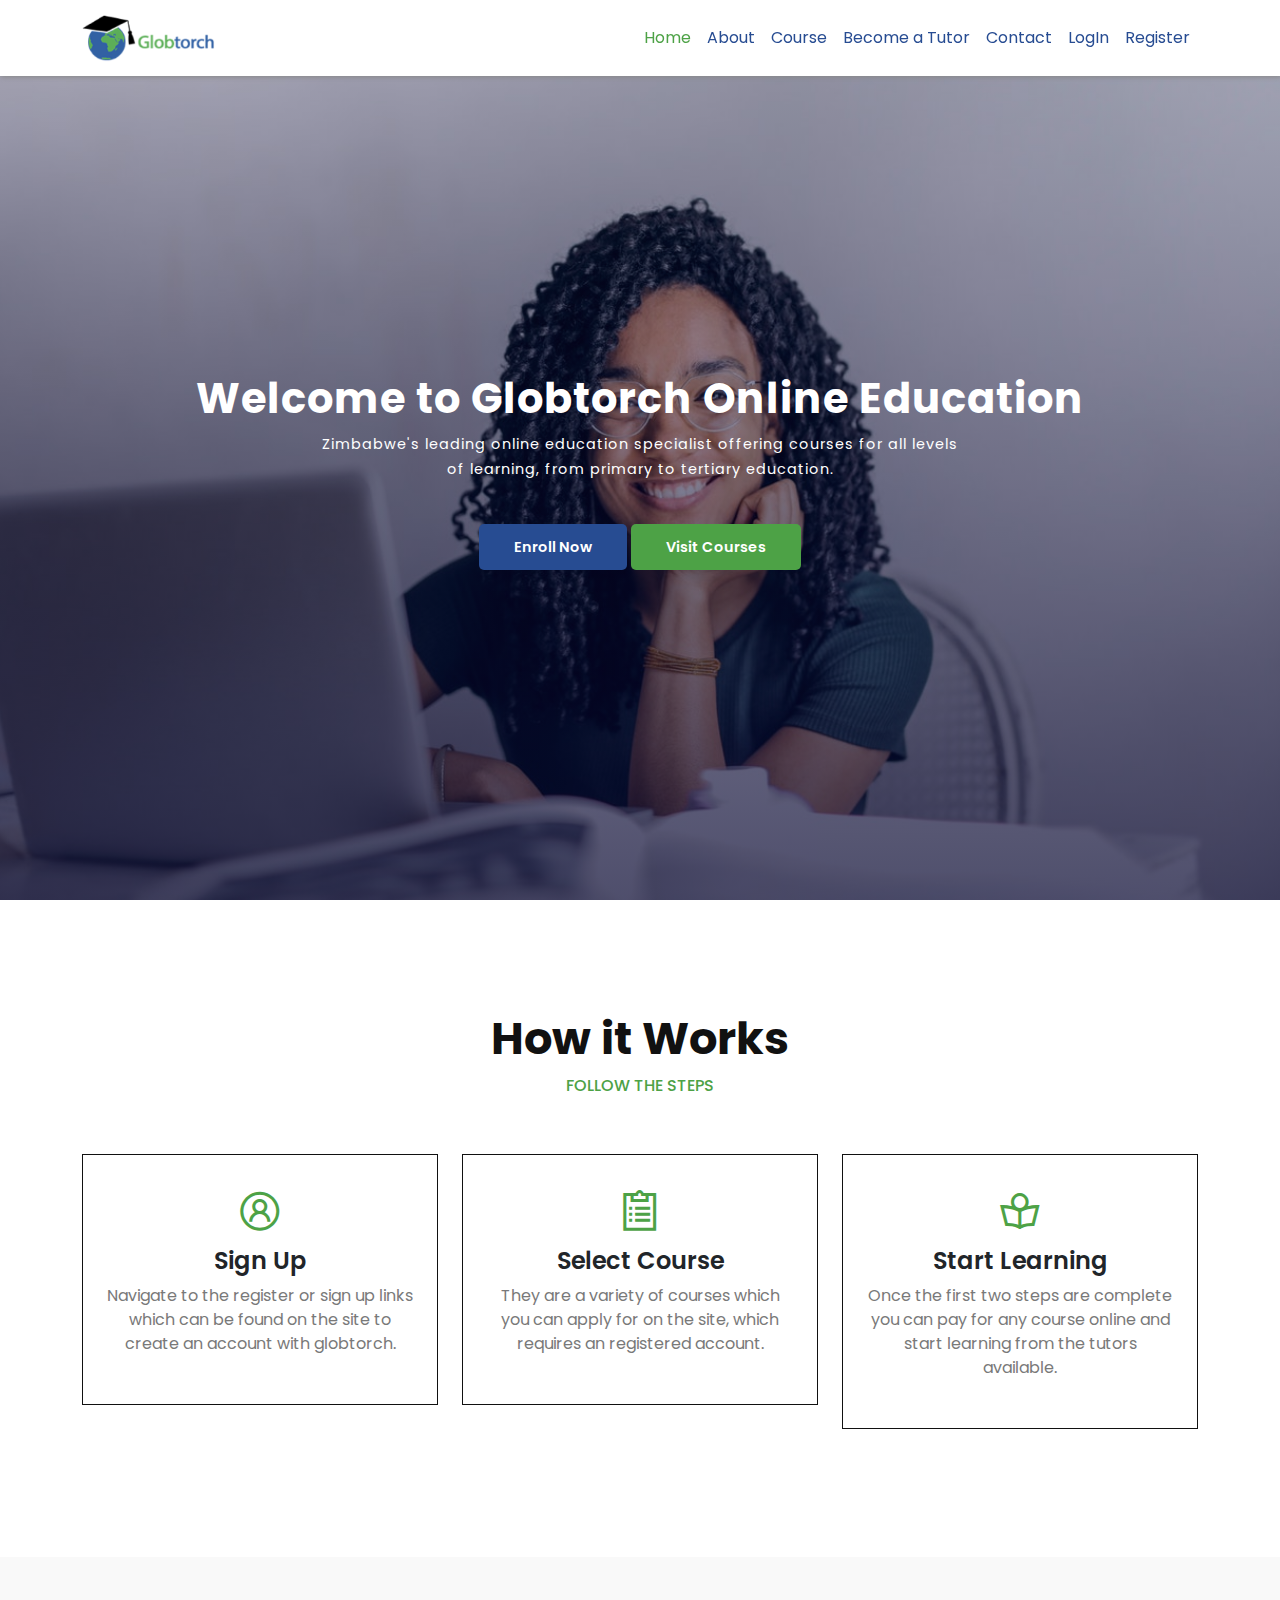
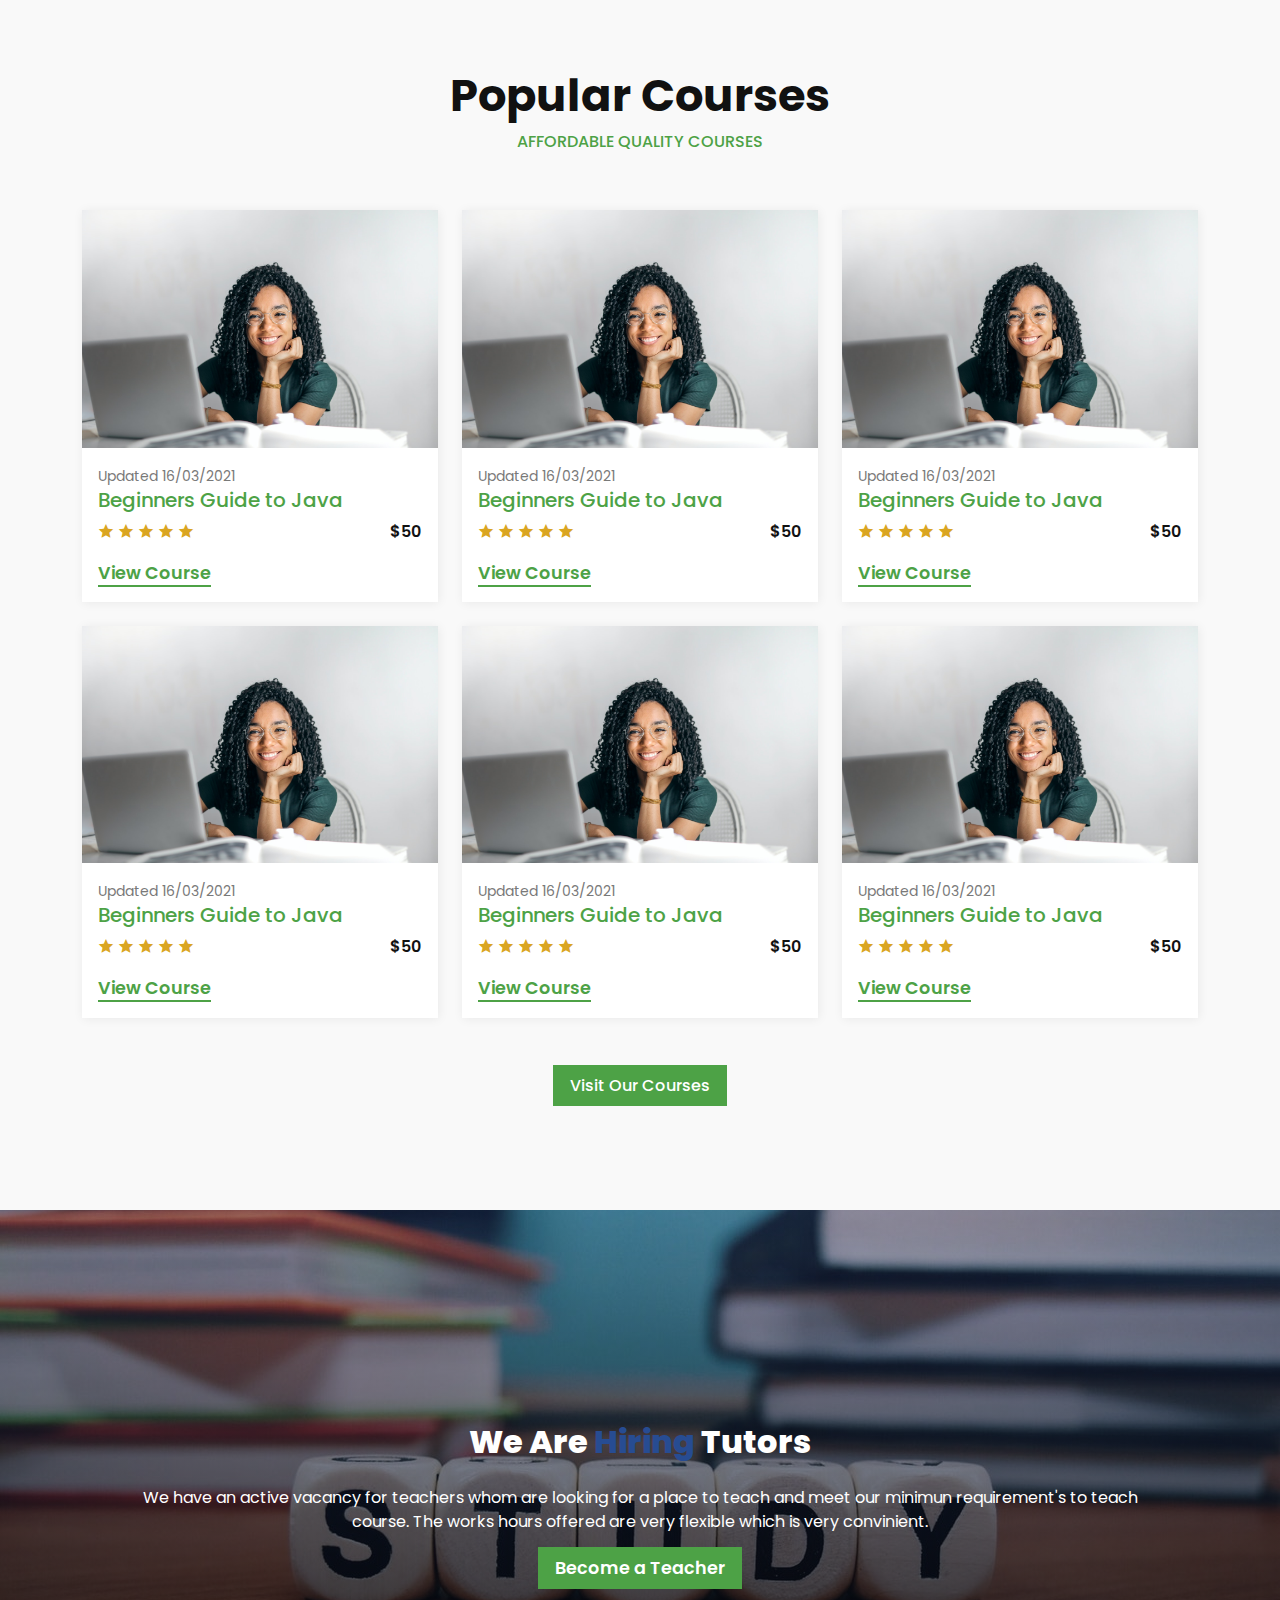
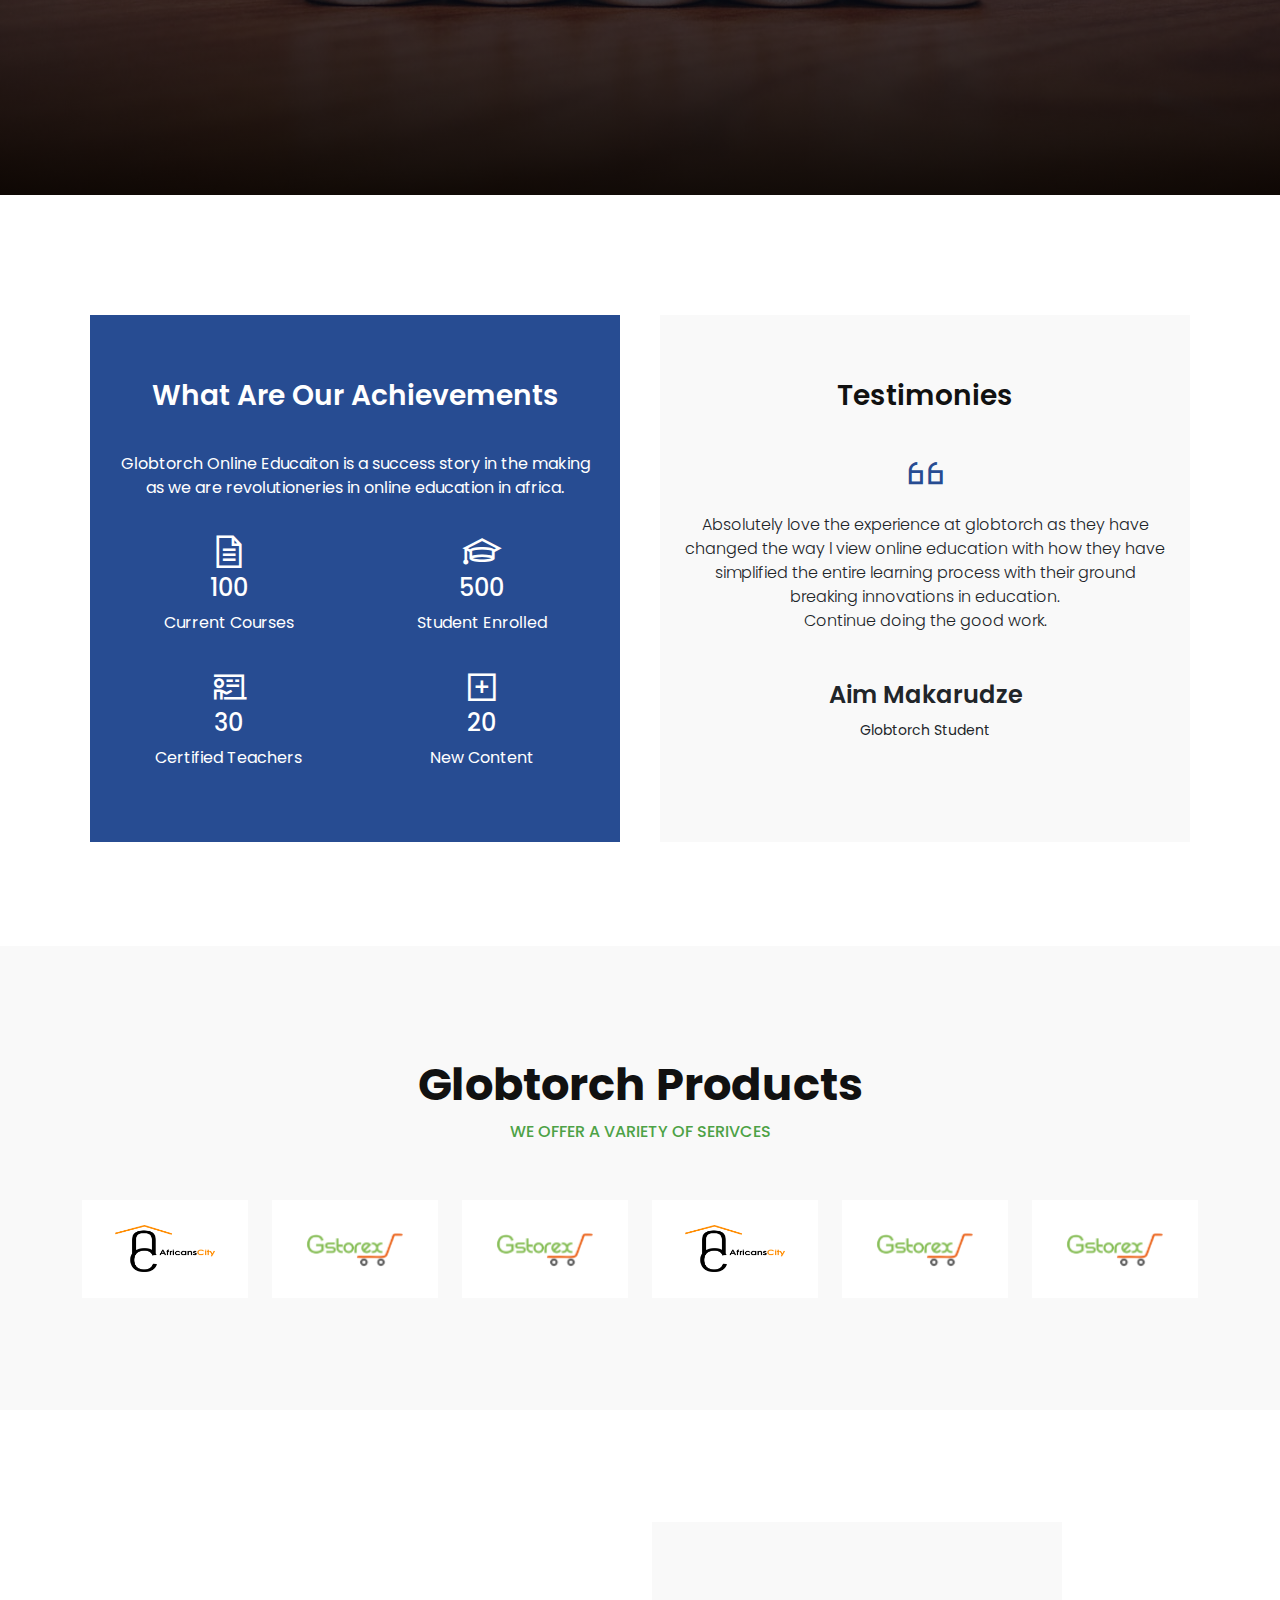
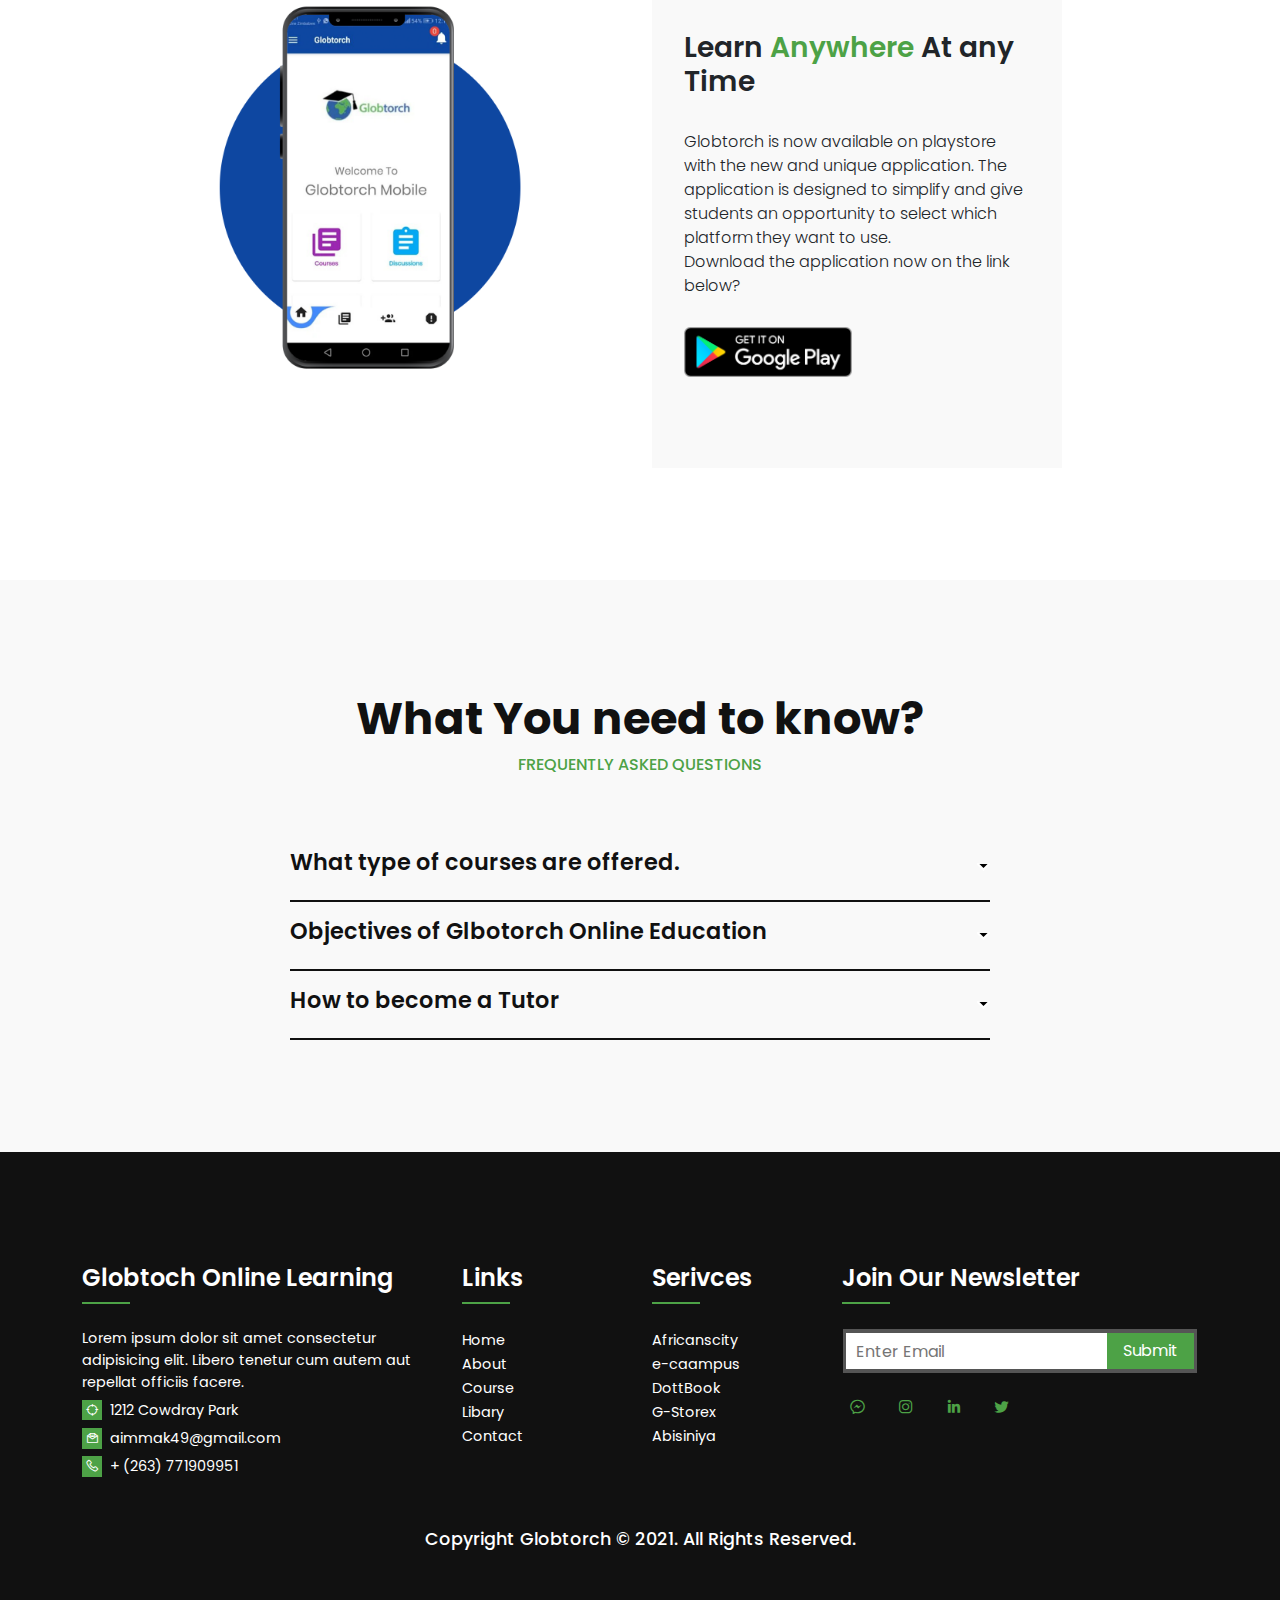
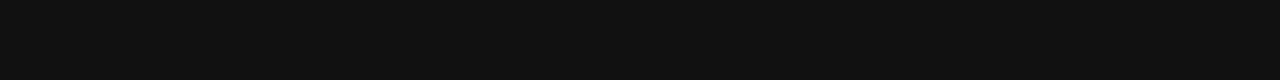
==== commit 7a54db99: "content wiriting" ====
--- a/index.html
+++ b/index.html
@@ -26,7 +26,7 @@
                 <span class="navbar-toggler-icon"></span>
               </button>
               <div class="collapse navbar-collapse" id="navbarSupportedContent">
-                <ul class="navbar-nav ms-auto mb-2 mb-lg-0">
+                <ul class="navbar-nav ms-auto mb-2 sm-mb-1 mb-lg-0">
                   <li class="nav-item">
                     <a class="nav-link active" aria-current="page" href="#">Home</a>
                   </li>
@@ -87,10 +87,8 @@
                             Sign Up
                         </h4>
                         <p>
-                            Lorem ipsum dolor sit amet consectetur 
-                            adipisicing elit. Ullam, qui deleniti. 
-                            Distinctio deserunt, totam voluptas
-                             praesentium impedit illum placea.
+                            Navigate to the register or sign up links which can be found on the 
+                            site to create an account with globtorch.
                         </p>
                     </div>
                 </div>
@@ -103,10 +101,8 @@
                             Select Course
                         </h4>
                         <p>
-                            Lorem ipsum dolor sit amet consectetur 
-                            adipisicing elit. Ullam, qui deleniti. 
-                            Distinctio deserunt, totam voluptas
-                             praesentium impedit illum placea.
+                            They are a variety of courses which you can apply for on the site,
+                            which requires an registered account.
                         </p>
                     </div>
                 </div>
@@ -119,10 +115,8 @@
                             Start Learning
                         </h4>
                         <p >
-                            Lorem ipsum dolor sit amet consectetur 
-                            adipisicing elit. Ullam, qui deleniti. 
-                            Distinctio deserunt, totam voluptas
-                             praesentium impedit illum placea.
+                            Once the first two steps are complete you can pay for any course online 
+                            and start learning from the tutors available.
                         </p>
                     </div>
                 </div>
@@ -372,10 +366,15 @@
                 We Are <span>Hiring</span> Tutors
             </h2>
             <p>
-                Lorem ipsum dolor sit amet consectetur adipisicing elit. Repellendus earum provident pariatur reprehenderit, repellat similique aut, esse ipsa consequatur magni corrupti ut nemo quia officia nostrum maxime, natus cupiditate neque.
+                We have an active vacancy for teachers whom are looking for a 
+                place to teach and meet our minimun requirement's to teach
+                course.
+                The works hours offered are very flexible which is very 
+                convinient.
+
             </p>
             <div class="tutor-link">
-                <a href="#">Register</a>
+                <a href="#">Become a Teacher</a>
             </div>
         </div>
     </section>
@@ -390,8 +389,8 @@
                             What Are Our Achievements
                         </h3>
                         <p>
-                            Lorem ipsum dolor, sit amet consectetur adipisicing elit. 
-                            Itaque, fuga? Eum asperiores facilis dolore illum cum.
+                            Globtorch Online Educaiton is a success story in the making 
+                            as we are revolutioneries in online education in africa.
                         </p>
                         <div class="row">
                             <div class="div col-xl-6 col-lg-6 col-md-6 col-sm-6 col-12">
@@ -469,11 +468,11 @@
                                 <i class="las la-quote-left"></i>
                             </div>
                             <p>
-                                Lorem ipsum dolor sit amet consectetur adipisicing elit.
-                                 Non accusantium modi deserunt temporibus eaque. Impedit 
-                                 blanditiis commodi eius fugiat! Laudantium molestiae 
-                                 soluta cupiditate dolores illum dicta voluptatem, 
-                                 architecto reprehenderit ex.
+                                Absolutely love the experience at globtorch as they have 
+                                changed the way l view online education with how they
+                                 have simplified the entire learning process 
+                                with their ground breaking innovations in education. <br>
+                                Continue doing the good work.
                             </p>
                             <div class="comment-author">
                                 <h4>
@@ -560,12 +559,11 @@
                             Learn <span>Anywhere</span> At any Time
                         </h3>
                         <p>
-                            Lorem ipsum dolor sit, amet consectetur
-                             adipisicing elit. Quasi mollitia tempore 
-                             quaerat eligendi officia, harum ratione 
-                             itaque natus laudantium in facilis, ad 
-                             voluptas, adipisci vel quam aliquam 
-                             excepturi nesciunt officiis!
+                           Globtorch is now available on playstore with the new and unique application.
+                           The application is designed to simplify and give students an opportunity 
+                           to select which platform they want to use.
+                           <br>
+                           Download the application now on the link below?
                         </p>
                         <div class="img-link">
                             <a href="#">
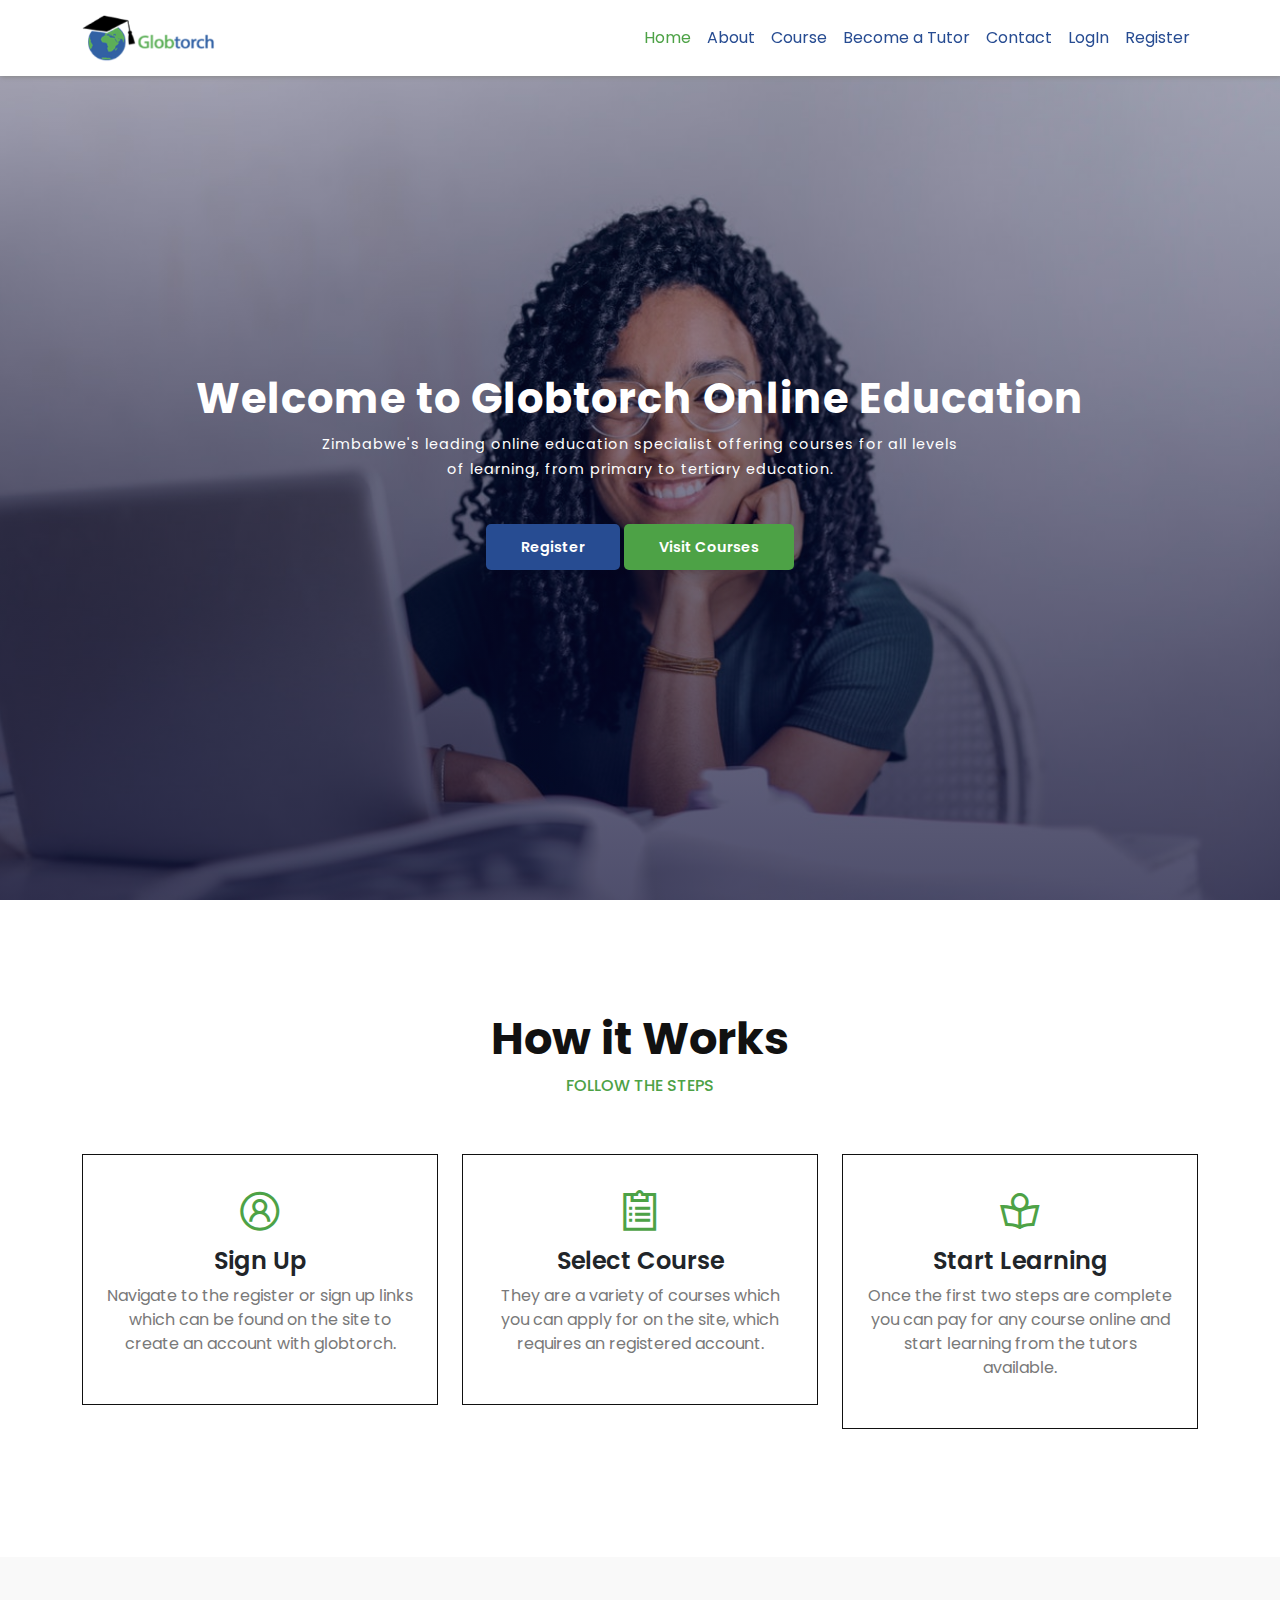
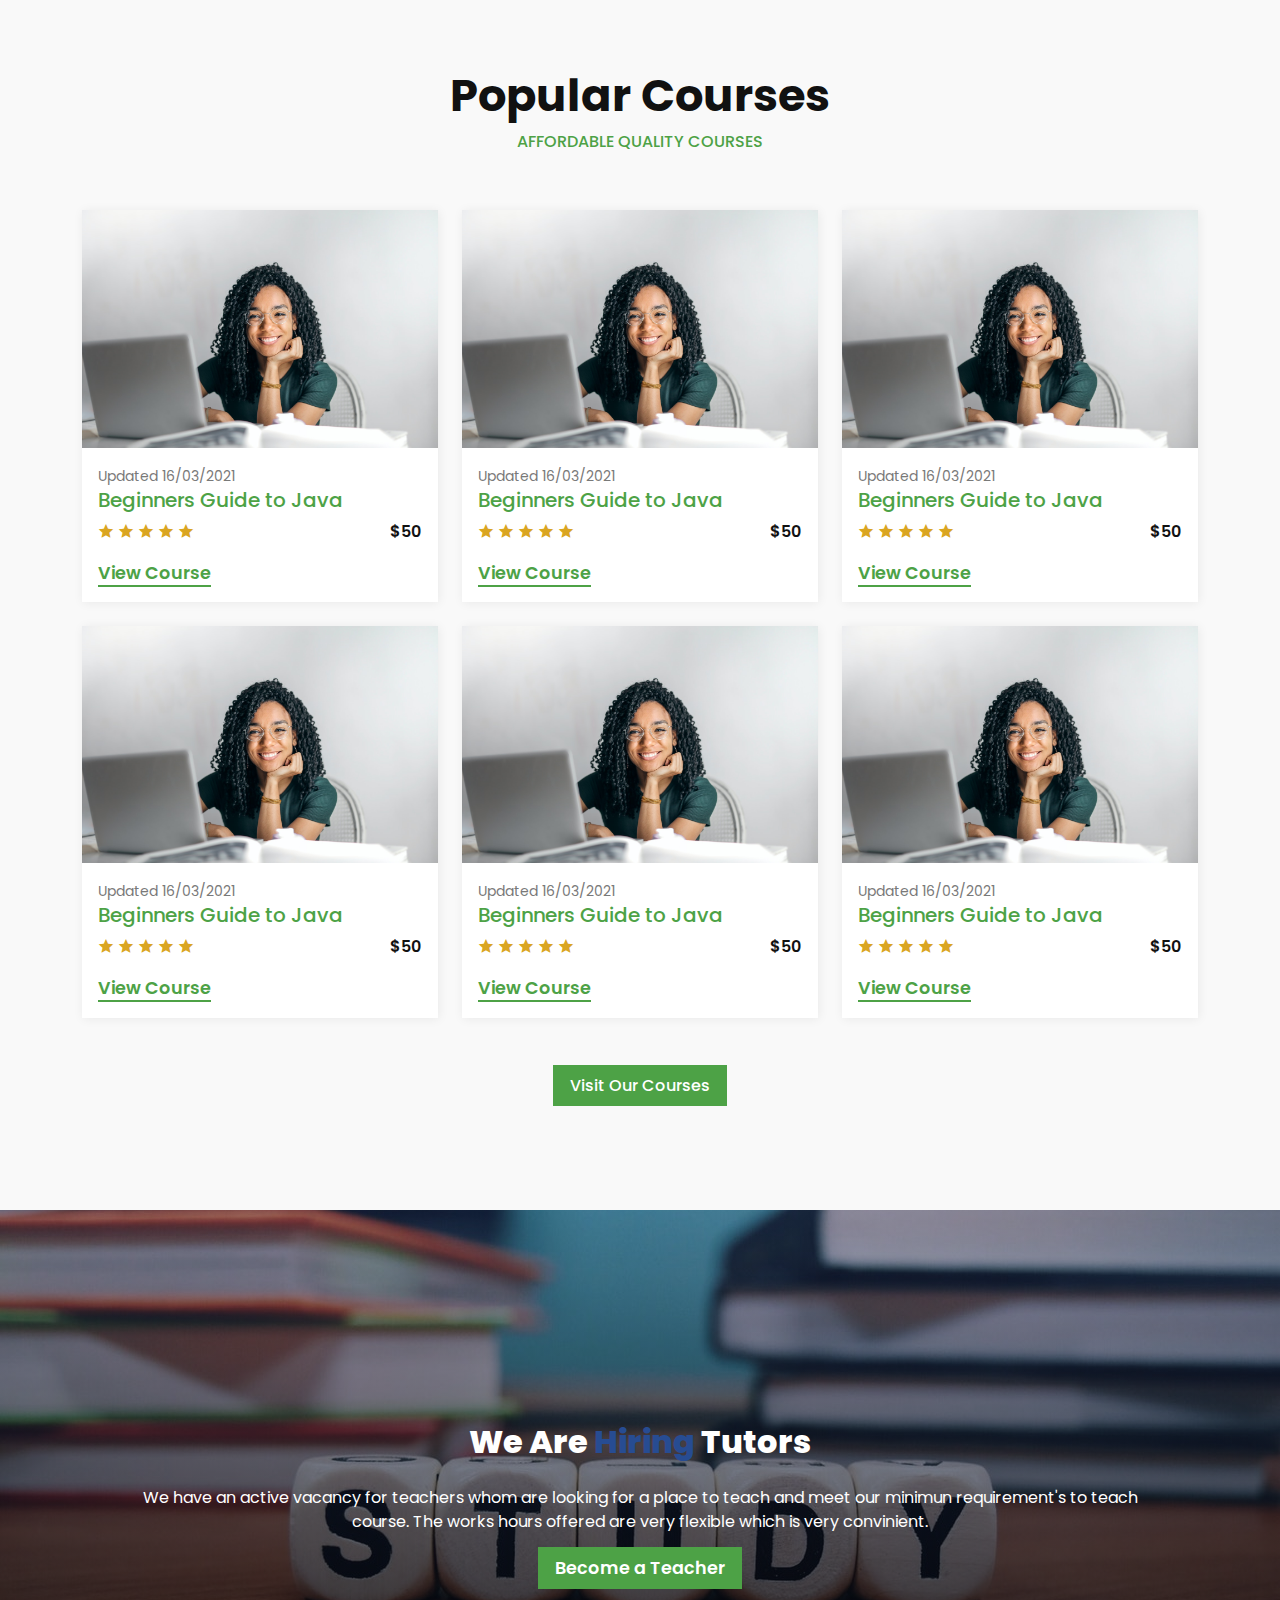
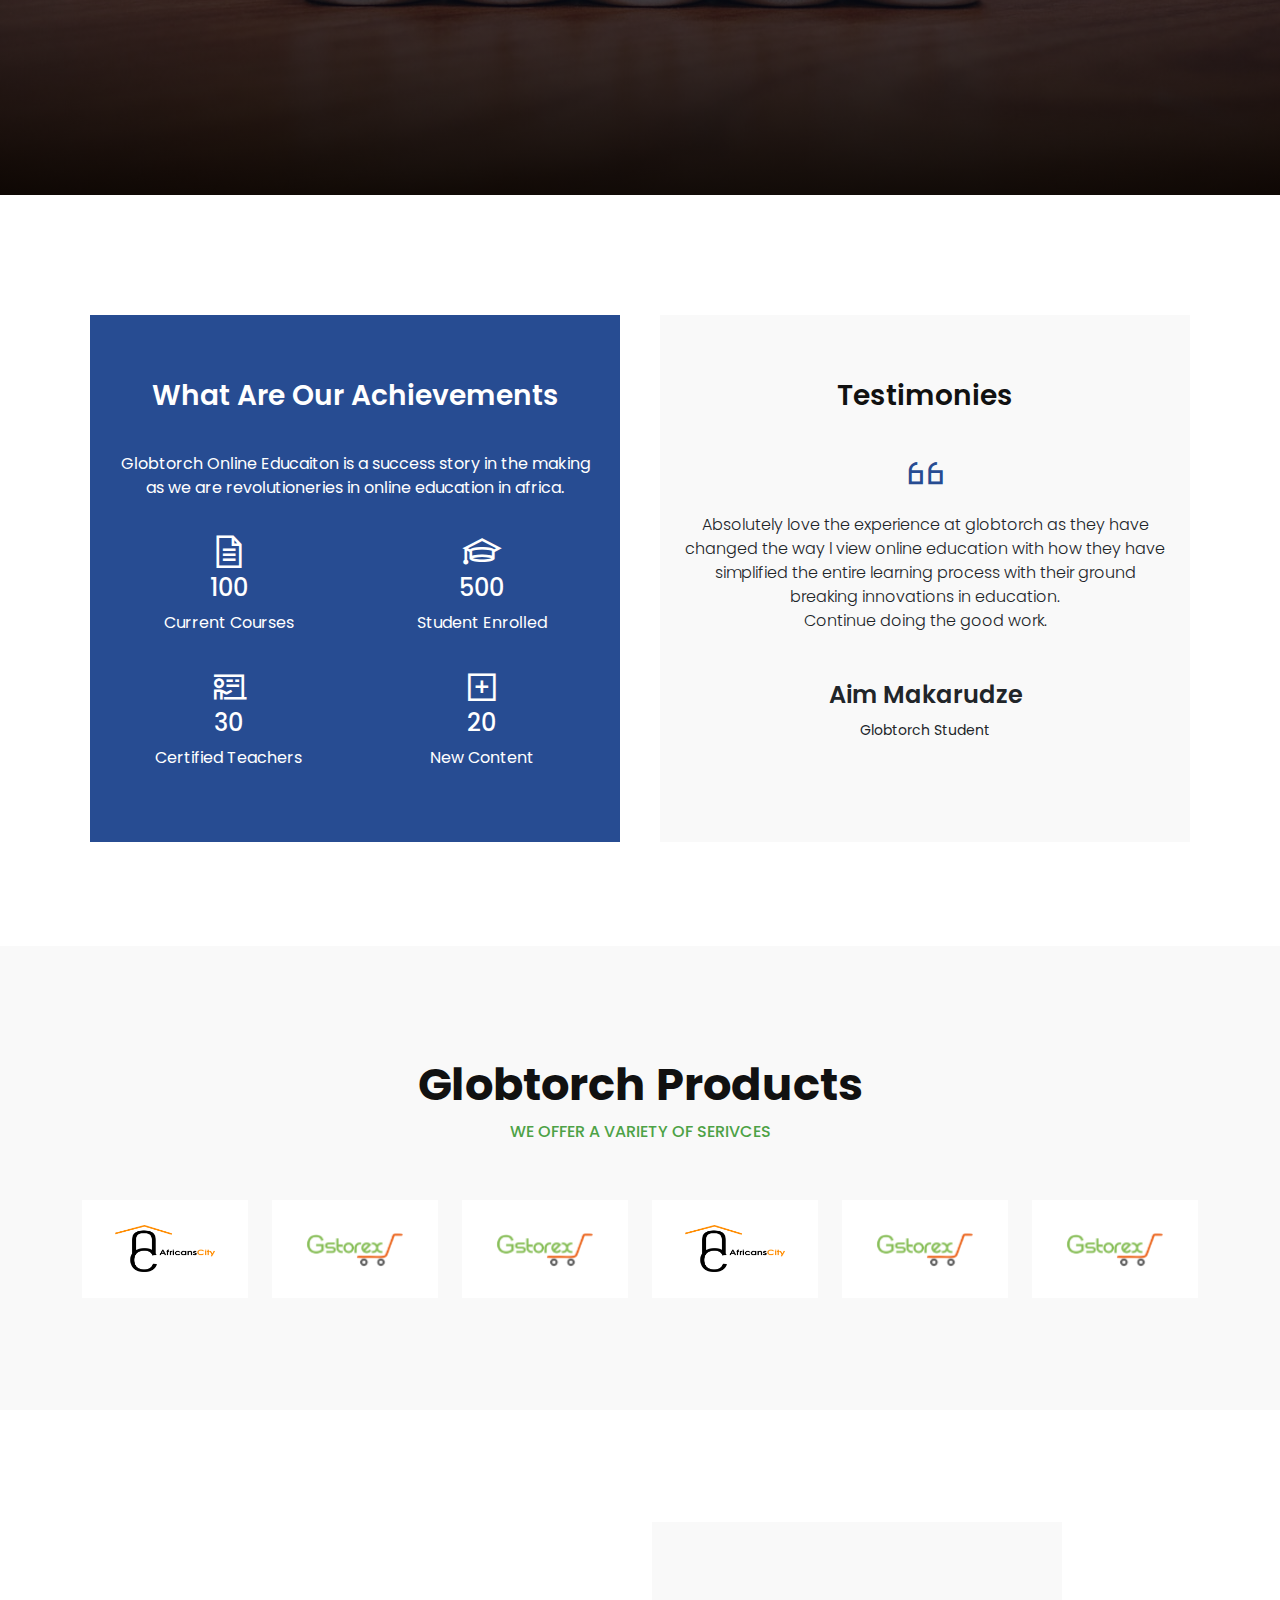
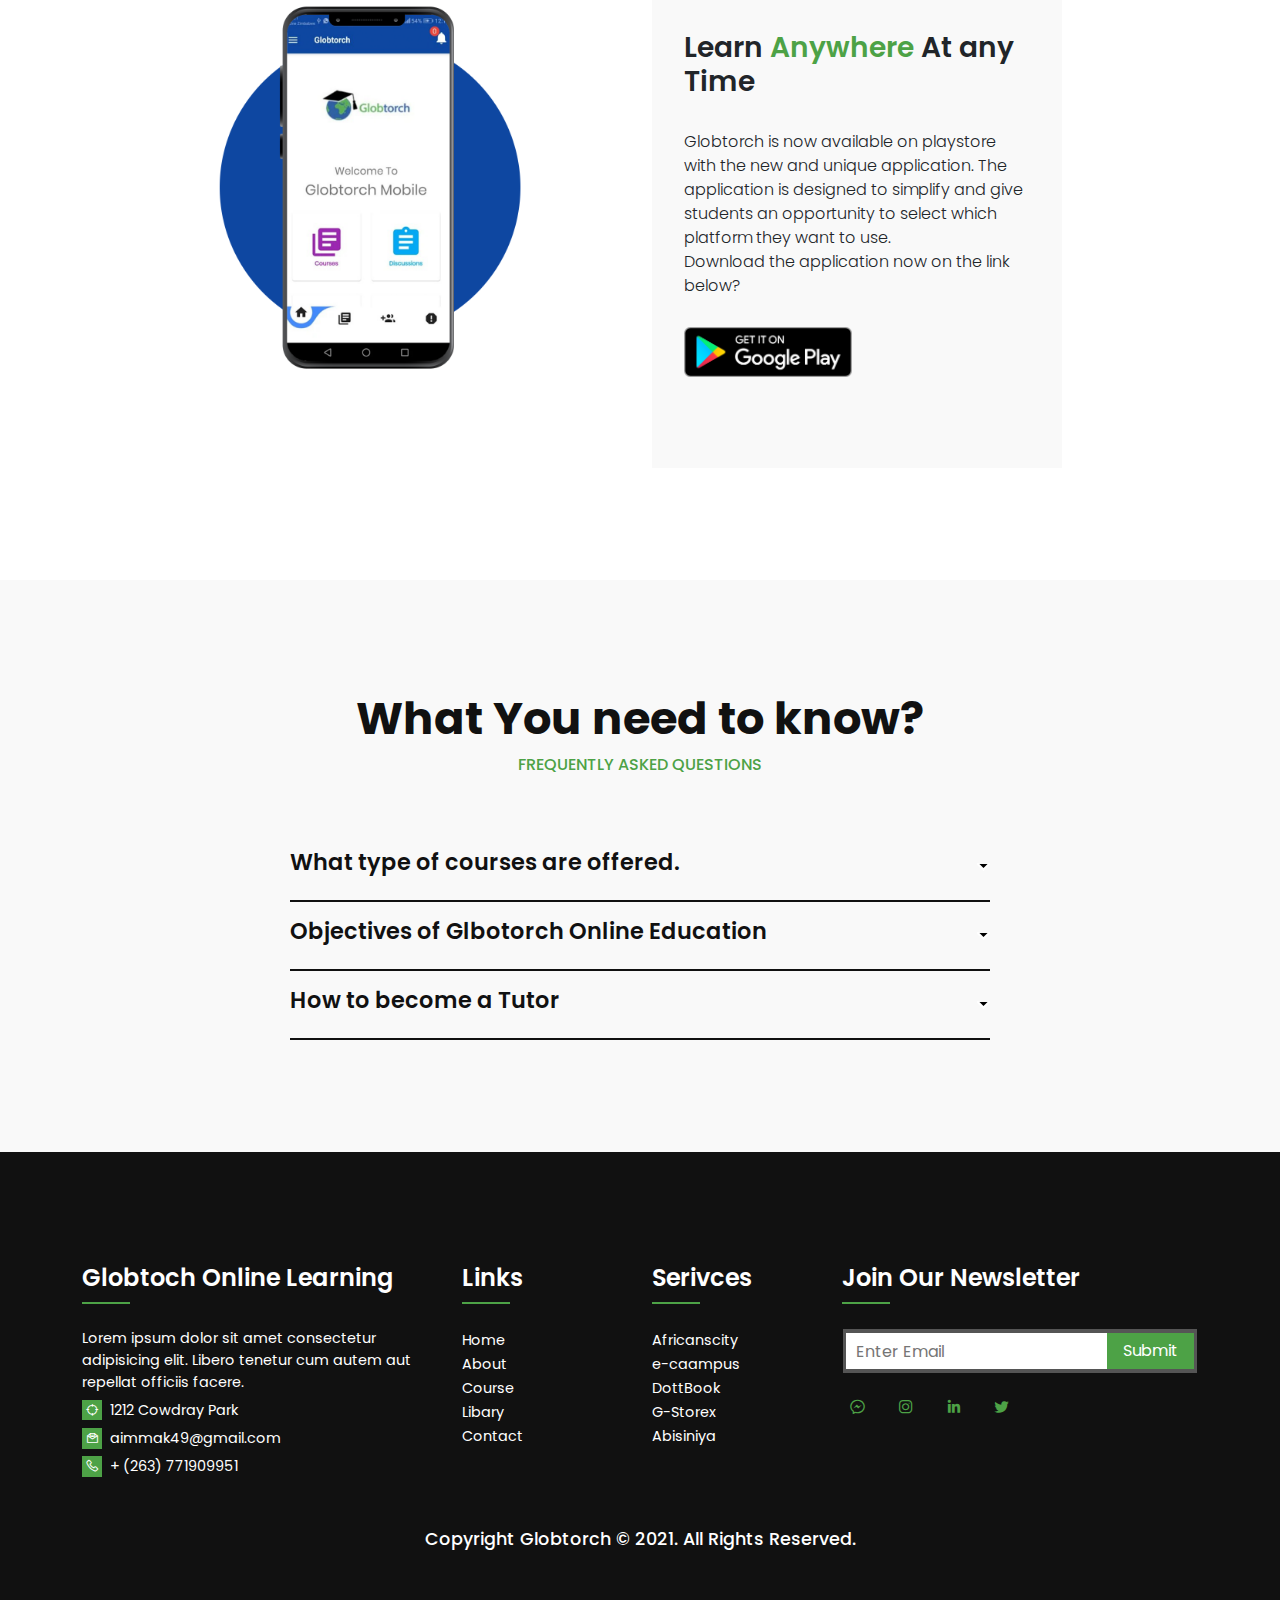
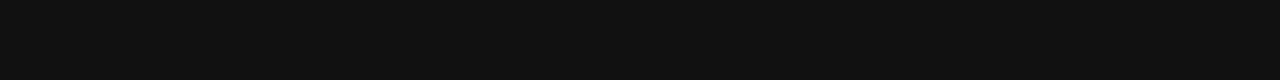
==== commit 061161d9: "register" ====
--- a/index.html
+++ b/index.html
@@ -62,7 +62,7 @@
             Zimbabwe's leading online education specialist offering courses for all levels of learning, from primary to tertiary education.
         </p>
         <div class="btn">
-            <a href="#" class="blue">Enroll Now</a>
+            <a href="#" class="blue">Register</a>
             <a href="#" class="green">Visit Courses</a>
         </div>
     </section>
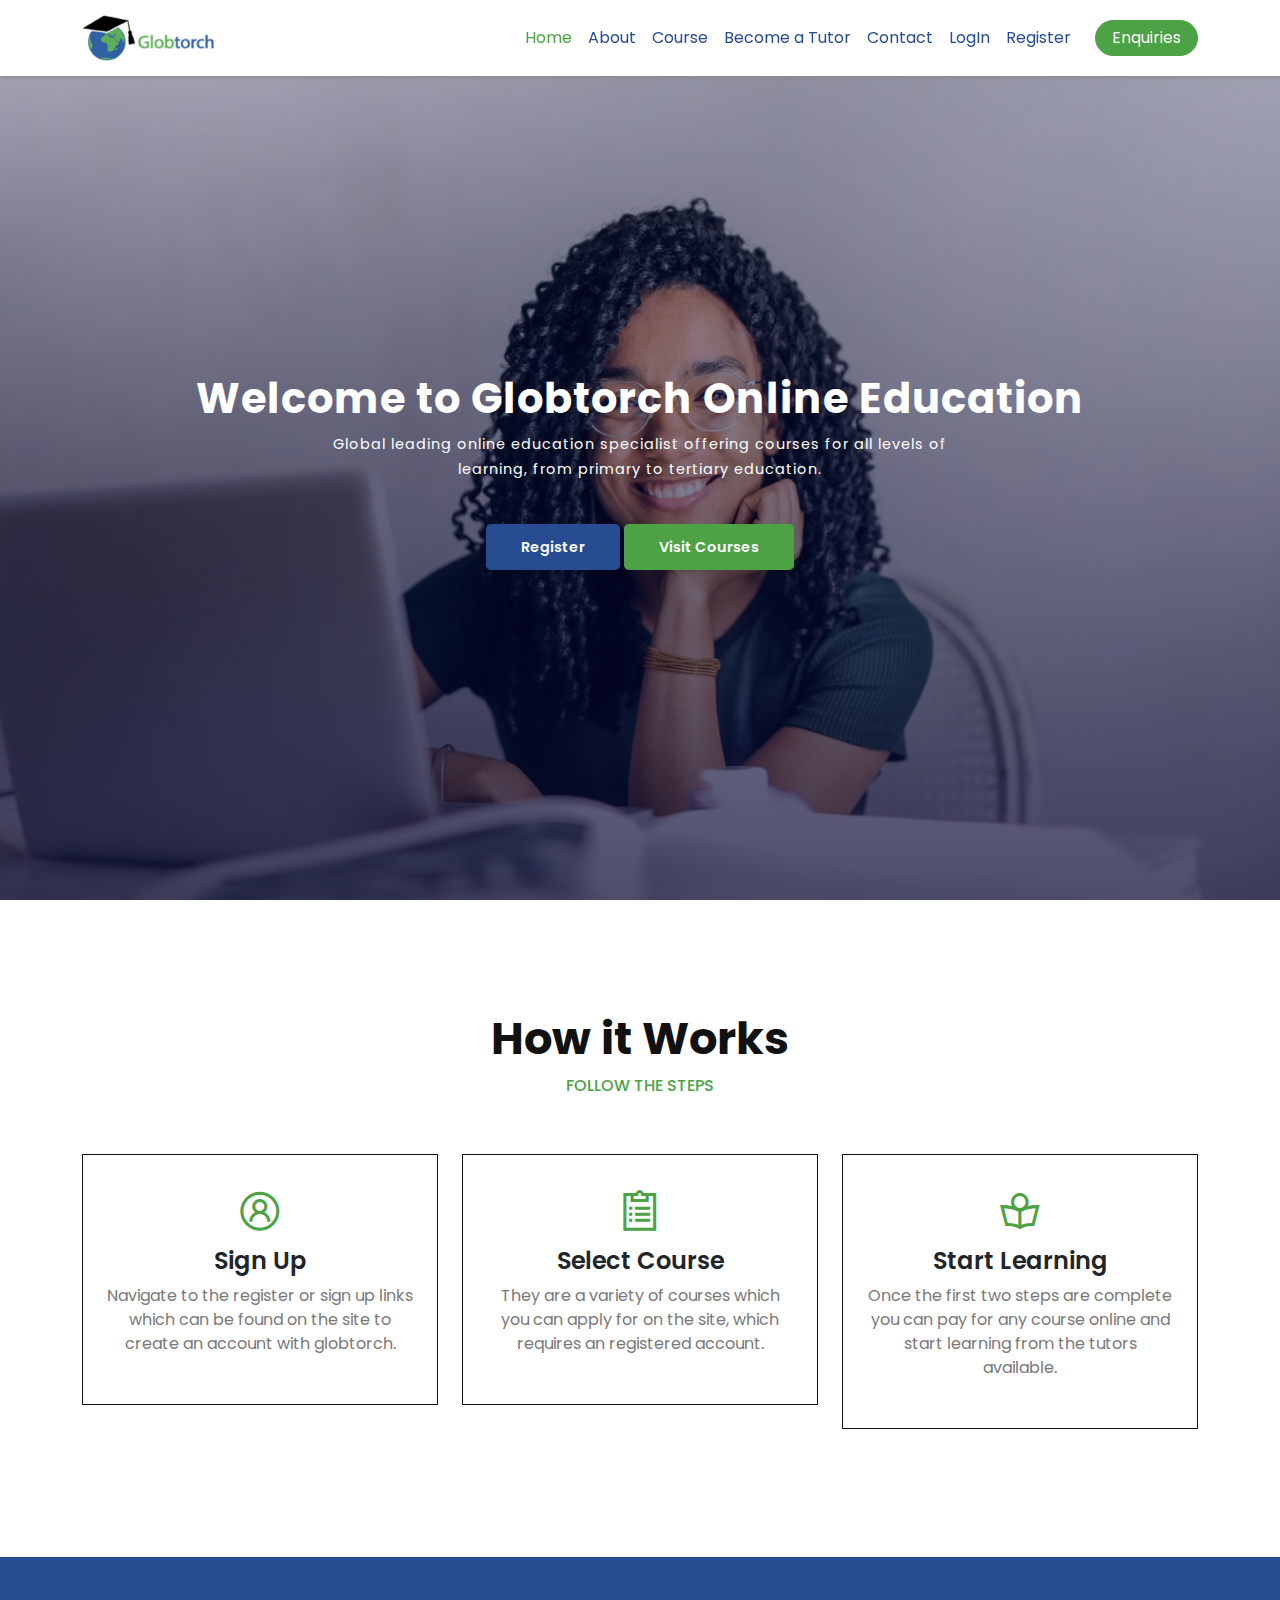
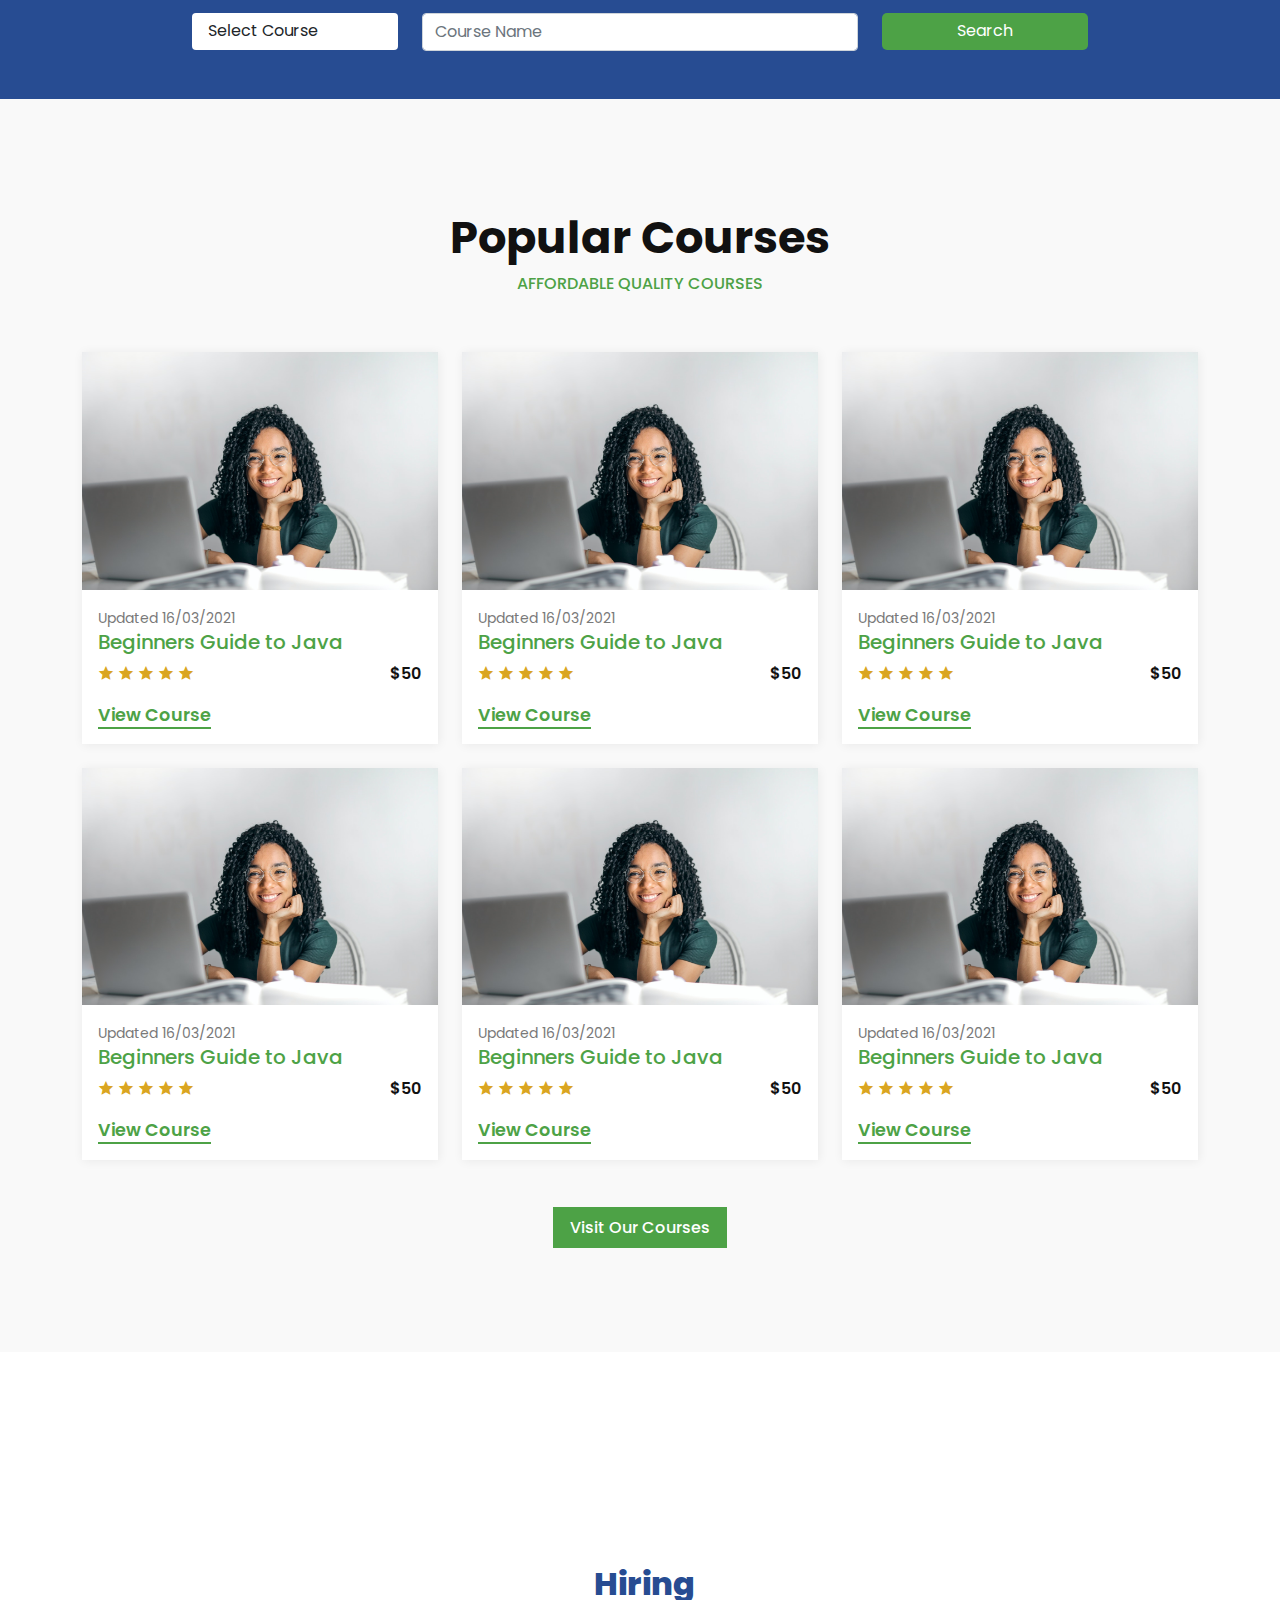
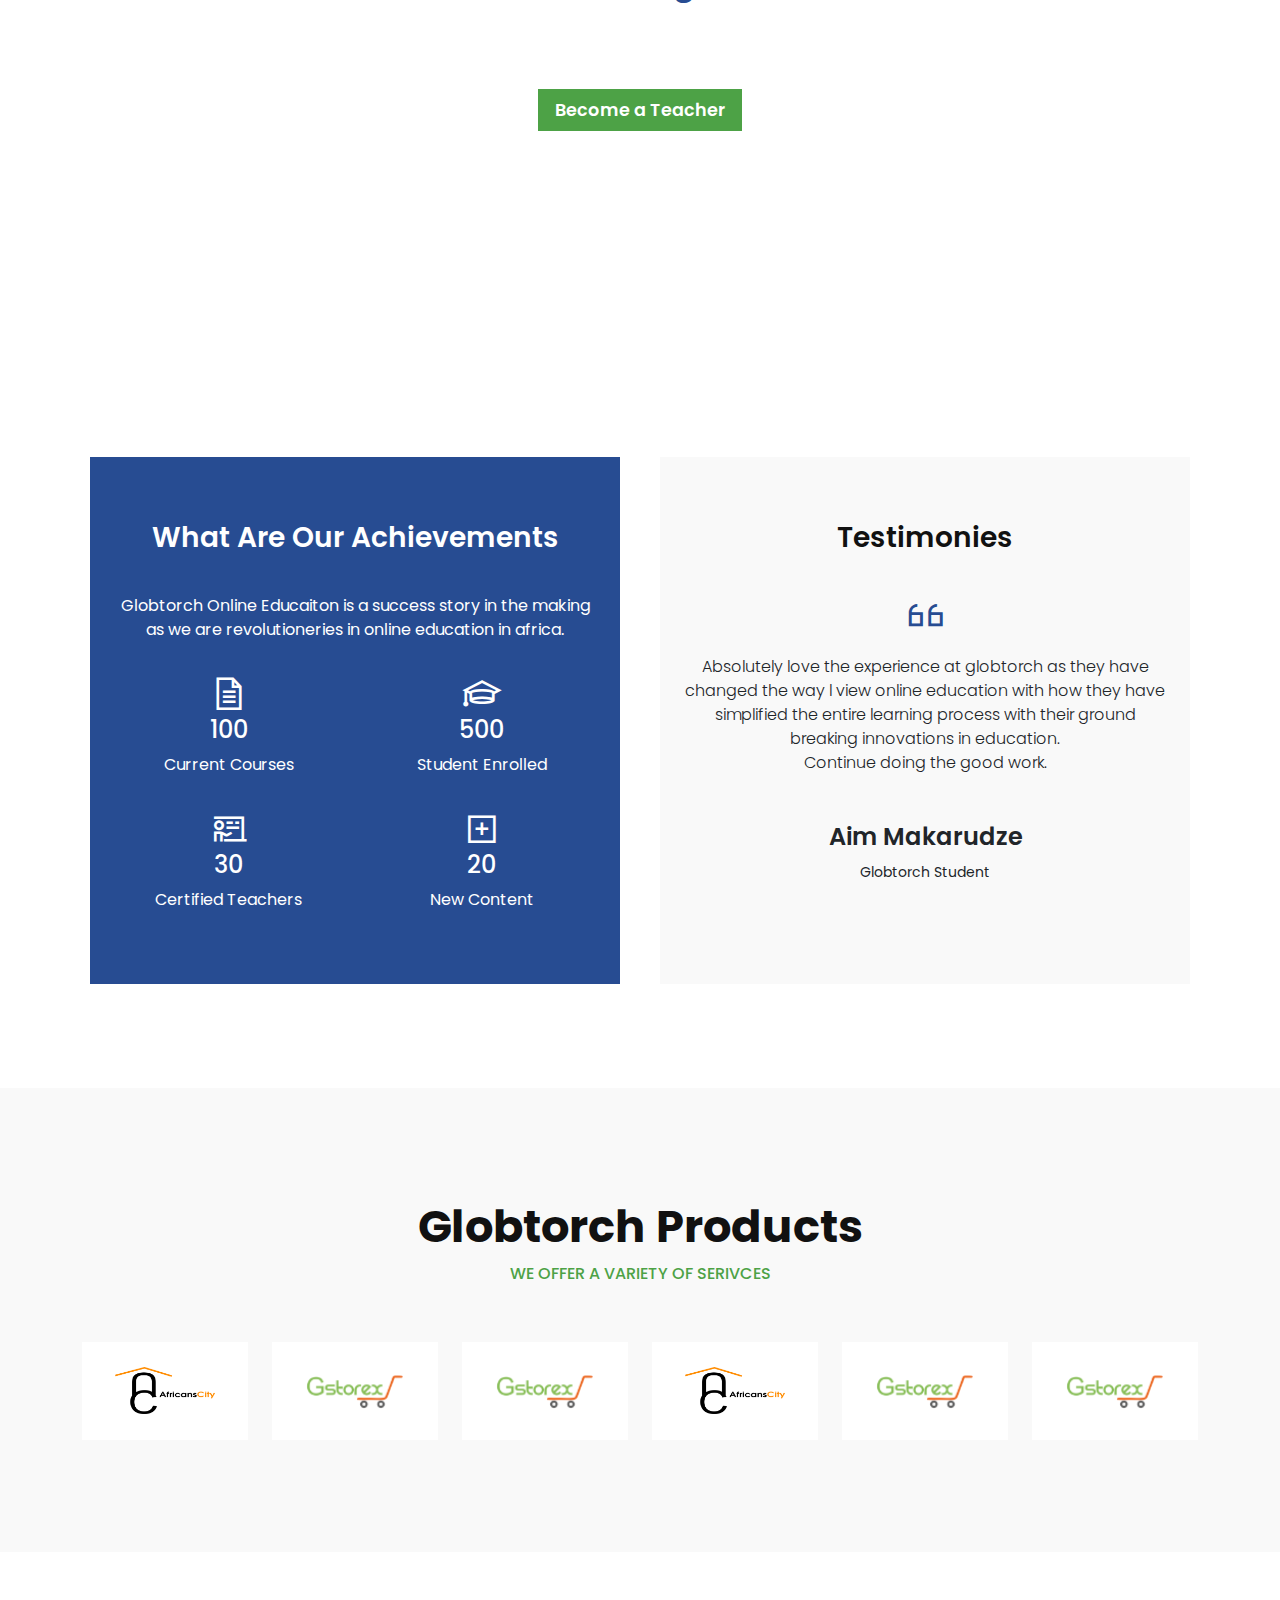
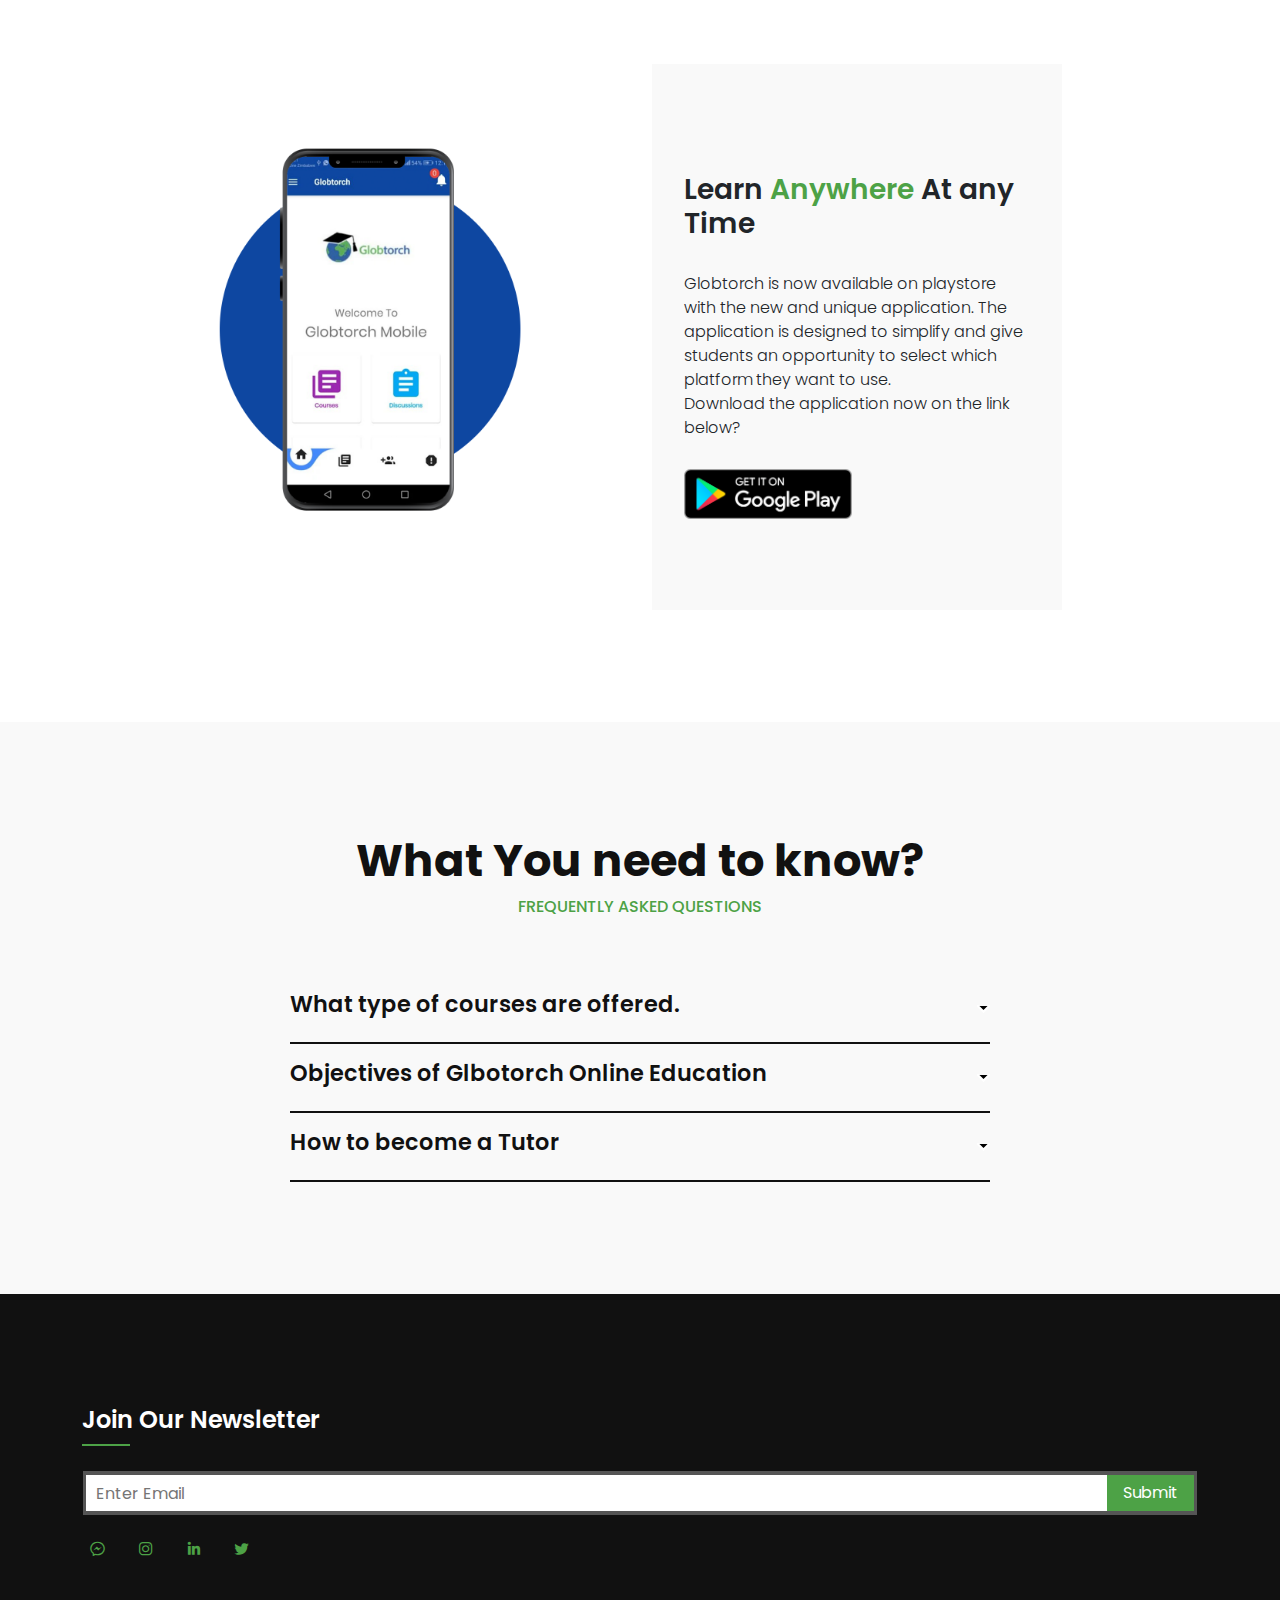
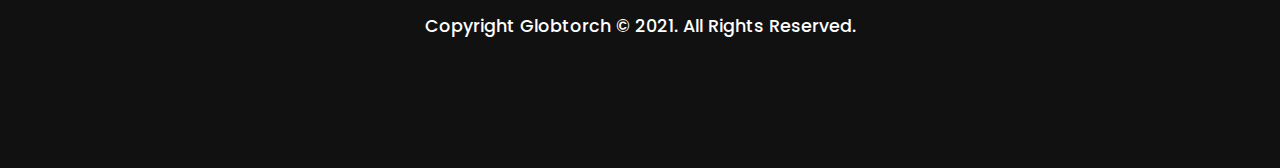
==== commit 4ca64052: "page updates" ====
--- a/index.html
+++ b/index.html
@@ -15,6 +15,16 @@
 <body>
   
     
+    <!-- ***** Preloader Start ***** -->
+    <div id="preloader">
+        <div class="jumper">
+            <div></div>
+            <div></div>
+            <div></div>
+        </div>
+    </div> 
+
+    
     <!-- section home -->
     <section id="b-nav" class="b-nav">
         <nav class="navbar navbar-expand-lg navbar-light fixed-top">
@@ -26,29 +36,32 @@
                 <span class="navbar-toggler-icon"></span>
               </button>
               <div class="collapse navbar-collapse" id="navbarSupportedContent">
-                <ul class="navbar-nav ms-auto mb-2 sm-mb-1 mb-lg-0">
+                <ul class="navbar-nav ms-auto mb-2 sm-mb-1 mb-lg-0 ">
                   <li class="nav-item">
-                    <a class="nav-link active" aria-current="page" href="#">Home</a>
+                    <a class="nav-link active" aria-current="page" href="index.html">Home</a>
                   </li>
                   <li class="nav-item">
-                    <a class="nav-link" href="#">About</a>
+                    <a class="nav-link" href="/pages/about.html">About</a>
                   </li>
                   <li class="nav-item">
-                    <a class="nav-link" href="#">Course</a>
+                    <a class="nav-link" href="pages/courses.html">Course</a>
                   </li>
                   <li class="nav-item">
-                    <a class="nav-link" href="#">Become a Tutor</a>
+                    <a class="nav-link" href="pages/tutor.html">Become a Tutor</a>
                   </li>
                   <li class="nav-item">
-                    <a class="nav-link" href="#">Contact</a>
+                    <a class="nav-link" href="pages/contact.html">Contact</a>
                   </li>
                   <li class="nav-item">
-                    <a class="nav-link" href="#">LogIn</a>
+                    <a class="nav-link" href="pages/login.html">LogIn</a>
                   </li>
                   <li class="nav-item">
-                    <a class="nav-link" href="#">Register</a>
+                    <a class="nav-link" href="pages/register.html">Register</a>
                   </li>
                 </ul>
+                <div class="nav-btn">
+                    <button class="enquiries-btn">Enquiries</button>
+                </div>
               </div>
             </div>
           </nav>
@@ -59,7 +72,7 @@
             Welcome to Globtorch Online Education
         </h1>
         <p>
-            Zimbabwe's leading online education specialist offering courses for all levels of learning, from primary to tertiary education.
+            Global leading online education specialist offering courses for all levels of learning, from primary to tertiary education.
         </p>
         <div class="btn">
             <a href="#" class="blue">Register</a>
@@ -121,6 +134,35 @@
                     </div>
                 </div>
             </div>
+        </div>
+    </section>
+
+    <!-- course selection -->
+    <section id="course-selector" class="course-selector">
+        <div class="cs-wrap">
+            <form action="" method="post">
+               <div class="row">
+                <div class="col-md-3 col-sm-2 col-12 mt-2">
+                    <div class="form-group">
+                      <select class="form-control" name="" id="">
+                        <option>Select Course</option>
+                        <option>IT</option>
+                        <option>Law</option>
+                        <option>Politics</option>
+                      </select>
+                    </div>
+                </div>
+                <div class="col-md-36 col-sm-6 col-12 mt-2">
+                    <div class="form-group">
+                      <input type="text"
+                        class="form-control" name="" id="" aria-describedby="helpId" placeholder="Course Name">
+                    </div>
+                </div>
+                <div class="col-md-3 col-sm-2 col-12 mt-2">
+                    <button type="button" name="" id="" class="course-search">Search</button>
+                </div>
+               </div>
+            </form>
         </div>
     </section>
 
@@ -653,78 +695,8 @@
     <section id="footer" class="footer">
         <div class="container">
             <div class="row">
-                <div class="col-xl-4 col-lg-4 col-md-4 col-sm-6 col-12">
-                    <div class="footer-content">
-                        <div class="company-details">
-                            <h4>
-                                Globtoch Online Learning
-                            </h4>
-                            <div class="small-line"></div>
-                            <ul>
-                                <li>
-                                    <p>
-                                        Lorem ipsum dolor sit amet consectetur adipisicing elit.
-                                         Libero tenetur cum autem aut repellat officiis facere.
-                                    </p>
-                                </li>
-                                <li>
-                                    <p>
-                                        <i class="las la-crosshairs"></i>
-                                        1212 Cowdray Park
-                                    </p>
-                                </li>
-                                <li>
-                                    <p>
-                                        <i class="las la-envelope-open-text"></i>
-                                        aimmak49@gmail.com
-                                    </p>
-                                </li>
-                                <li>
-                                    <p>
-                                        <i class="las la-phone"></i>
-                                        + (263) 771909951
-                                    </p>
-                                </li>
-                            </ul>
-                        </div>
-                    </div>
-                </div>
-                <div class="col-xl-2 col-lg-2 col-md-2 col-sm-3 col-6">
-                    <div class="footer-content">
-                       <div class="link">
-                           <h4>
-                               Links
-                           </h4>
-                           <div class="small-line"></div>
-                           <ul>
-                               <li><a href="#">Home</a></li>
-                               <li><a href="#">About</a></li>
-                               <li><a href="#">Course</a></li>
-                               <li><a href="#">Libary</a></li>
-                               <li><a href="#">Contact</a></li>
-                           </ul>
-                       </div>
-                    </div>
-                </div>
-                <div class="col-xl-2 col-lg-2 col-md-2 col-sm-3 col-6">
-                    <div class="footer-content">
-                       <div class="link">
-                           <h4>
-                               Serivces
-                           </h4>
-                           <div class="small-line"></div>
-                           <ul>
-                            <li><a href="#">Africanscity</a></li>
-                            <li><a href="#">e-caampus</a></li>
-                               <li><a href="#">DottBook</a></li>
-                               <li><a href="#">G-Storex</a></li>
-                               <li><a href="#">Abisiniya</a></li>
-                               
-                           </ul>
-                       </div>
-                    </div>
-                </div>
-                <div class="col-xl-4 col-lg-4 col-md-4 col-sm-12 col-12">
+
+                <div class="col-12">
                     <div class="footer-content">
                         <div class="newsletter">
                            <h4>
--- a/css/style.css
+++ b/css/style.css
@@ -2,7 +2,8 @@
 
 /* imported css  */
 @import "/css/media-qeries.css";
-@import '/css/navigation.css';
+@import '/css/courses.css';
+@import '/css/about.css';
 
 
 :root{
@@ -49,6 +50,88 @@
     font-weight: 500;
     color: var(--green);
 }
+
+/* preloader */
+
+#preloader {
+    overflow: hidden;
+    background: var(--green);
+    left: 0;
+    right: 0;
+    top: 0;
+    bottom: 0;
+    position: fixed;
+    z-index: 9999999;
+    color: #fff;
+  }
+  
+  #preloader .jumper {
+    left: 0;
+    top: 0;
+    right: 0;
+    bottom: 0;
+    display: block;
+    position: absolute;
+    margin: auto;
+    width: 50px;
+    height: 50px;
+  }
+  
+  #preloader .jumper > div {
+    background-color: #fff;
+    width: 10px;
+    height: 10px;
+    border-radius: 100%;
+    -webkit-animation-fill-mode: both;
+    animation-fill-mode: both;
+    position: absolute;
+    opacity: 0;
+    width: 50px;
+    height: 50px;
+    -webkit-animation: jumper 1s 0s linear infinite;
+    animation: jumper 1s 0s linear infinite;
+  }
+  
+  #preloader .jumper > div:nth-child(2) {
+    -webkit-animation-delay: 0.33333s;
+    animation-delay: 0.33333s;
+  }
+  
+  #preloader .jumper > div:nth-child(3) {
+    -webkit-animation-delay: 0.66666s;
+    animation-delay: 0.66666s;
+  }
+  
+  @-webkit-keyframes jumper {
+    0% {
+      opacity: 0;
+      -webkit-transform: scale(0);
+      transform: scale(0);
+    }
+    5% {
+      opacity: 1;
+    }
+    100% {
+      -webkit-transform: scale(1);
+      transform: scale(1);
+      opacity: 0;
+    }
+  }
+  
+  @keyframes jumper {
+    0% {
+      opacity: 0;
+      -webkit-transform: scale(0);
+      transform: scale(0);
+    }
+    5% {
+      opacity: 1;
+    }
+    100% {
+      opacity: 0;
+    }
+  }
+  
 /*booostrap nav */
 
 .b-nav .navbar{
@@ -75,6 +158,21 @@
     text-decoration: none;
     outline: none;
     box-shadow: none;
+}
+
+.nav-btn .enquiries-btn{
+    padding: .3rem 1rem;
+    background-color: var(--green);
+    border-radius: 50px;
+    margin-left: 1rem;
+    color: #fff;
+    border: 1px solid var(--green);
+    outline: none;
+    transition: .3s ease-in;
+}
+.nav-btn .enquiries-btn:hover{
+    background-color: transparent;
+    color: var(--green);
 }
 
 /* home */
@@ -180,6 +278,40 @@
     color: rgb(121, 121, 121);
 }
 
+/* course selection section */
+#course-selector{
+    padding: 3rem 0;
+    background-color: var(--blue);
+}
+.course-selector .cs-wrap{
+    width: 70%;
+    margin: auto;
+}
+
+.course-selector .cs-wrap form select,
+.course-selector .cs-wrap form select{
+    padding: .4rem 1rem!important;
+    border: none;
+}
+.course-selector .cs-wrap form input.active{
+
+}
+
+.course-selector .cs-wrap form select:focus,
+.course-selector .cs-wrap form input:focus{
+    border: none;
+    outline: none;
+    box-shadow: none;
+}
+.course-selector .cs-wrap form button{
+    padding: .4rem 1rem;
+    outline: none;
+    border: none;
+    background-color: var(--green);
+    border-radius: 5px;
+    color: white;
+    width: 100%;
+}
 /* course section */
 #courses{
     padding: 7rem 0;
@@ -261,6 +393,7 @@
     background-size: cover;
     background-position: center;
     background-repeat: no-repeat;
+    background-attachment: fixed;
     display: flex;
     justify-content: center;
     align-items: center;
@@ -531,37 +664,8 @@
     background-color: var(--green);
     margin-bottom: 1.5rem;
 }
-.footer .footer-content .company-details ul,
-.footer .footer-content .link ul {
-    padding: 0;
-}
-
-.footer .footer-content .company-details ul li,
-.footer .footer-content .link ul li{
-    list-style: none;
-}
-.footer .footer-content .company-details ul li p{
-    color: #fff;
-    font-size: .9rem;
-    margin: .4rem 0;
-}
-.footer .footer-content .company-details ul li p i{
-    color: #fff;
-    padding: .2rem;
-    margin-right: .2rem;
-    background-color: var(--green);
-}
-
-.footer .footer-content .link ul li a{
-    text-decoration: none;
-    font-size: .9rem;
-    color: #fff;
-    transition: .3s ease-in;
-}
-
-.footer .footer-content .link ul li a:hover{
-    color: var(--green);
-}
+
+
 
 .footer .footer-content .newsletter form{
     border: 1px solid #111;
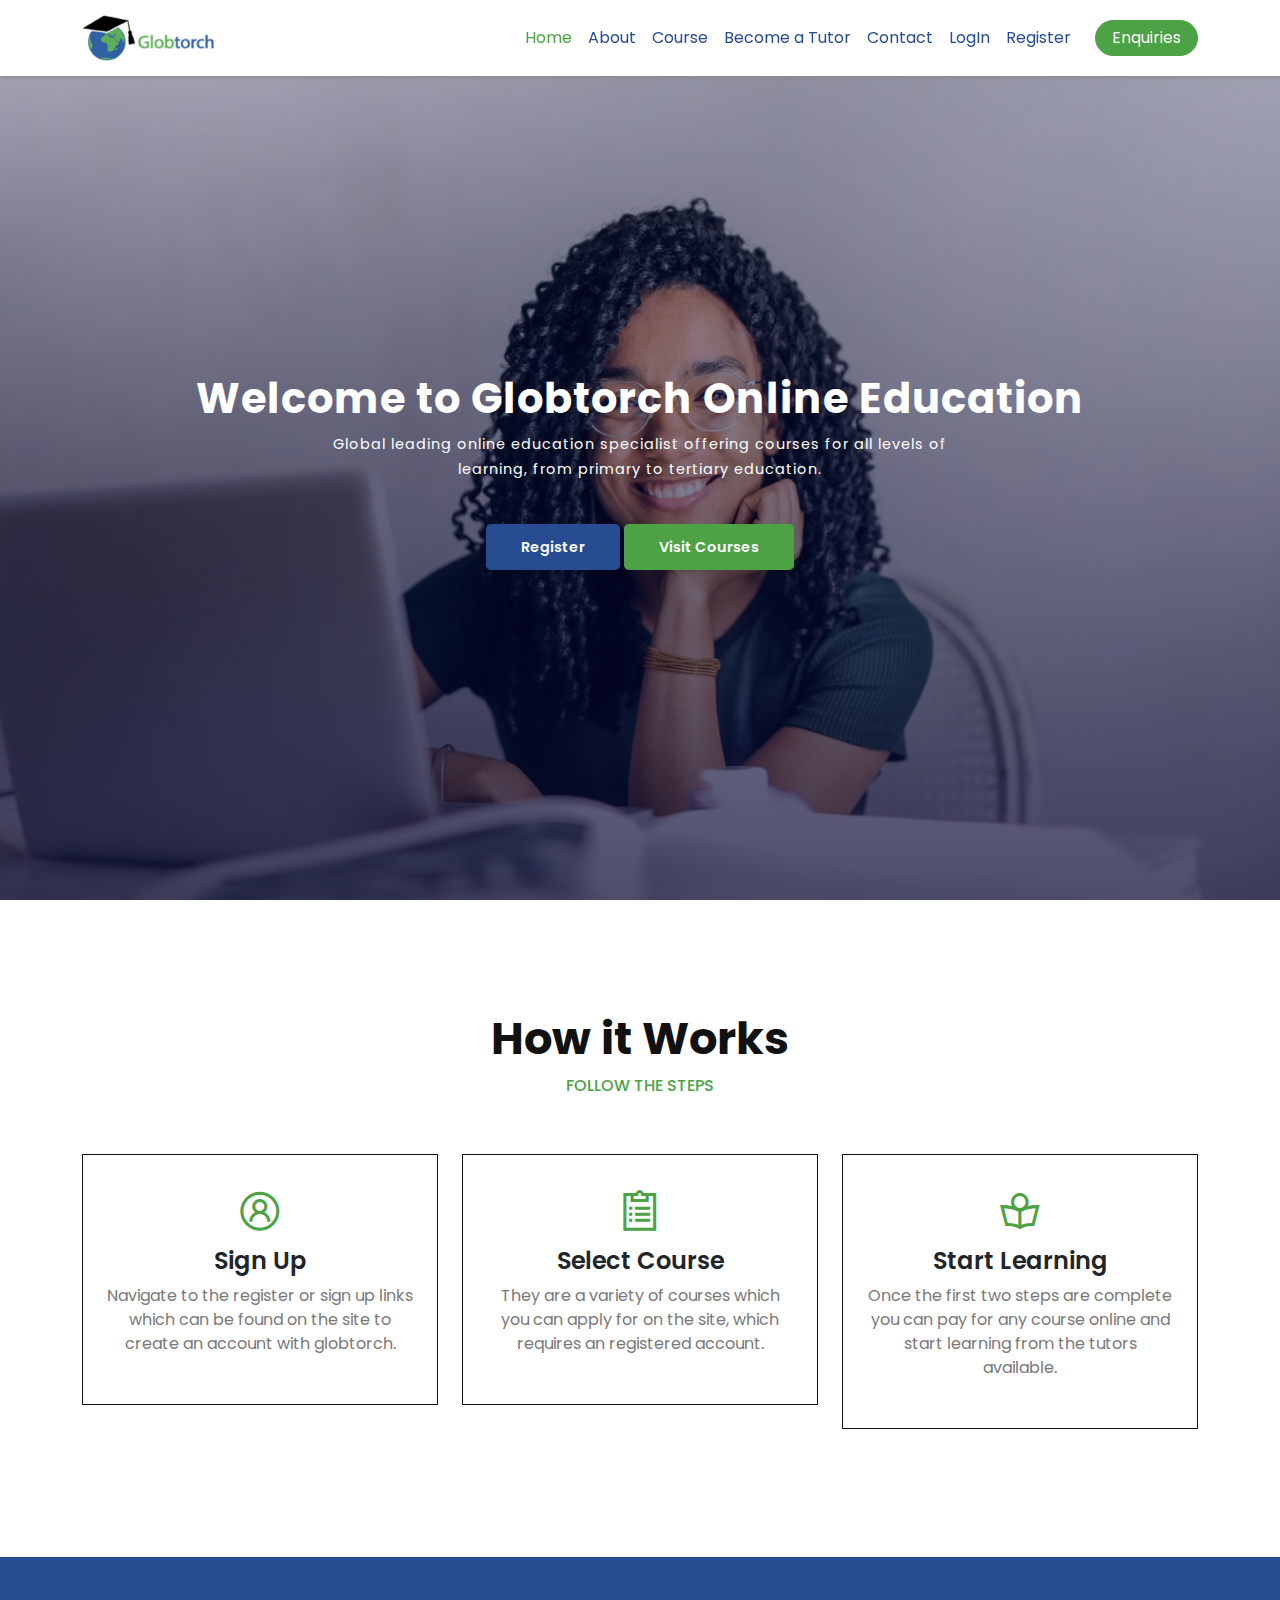
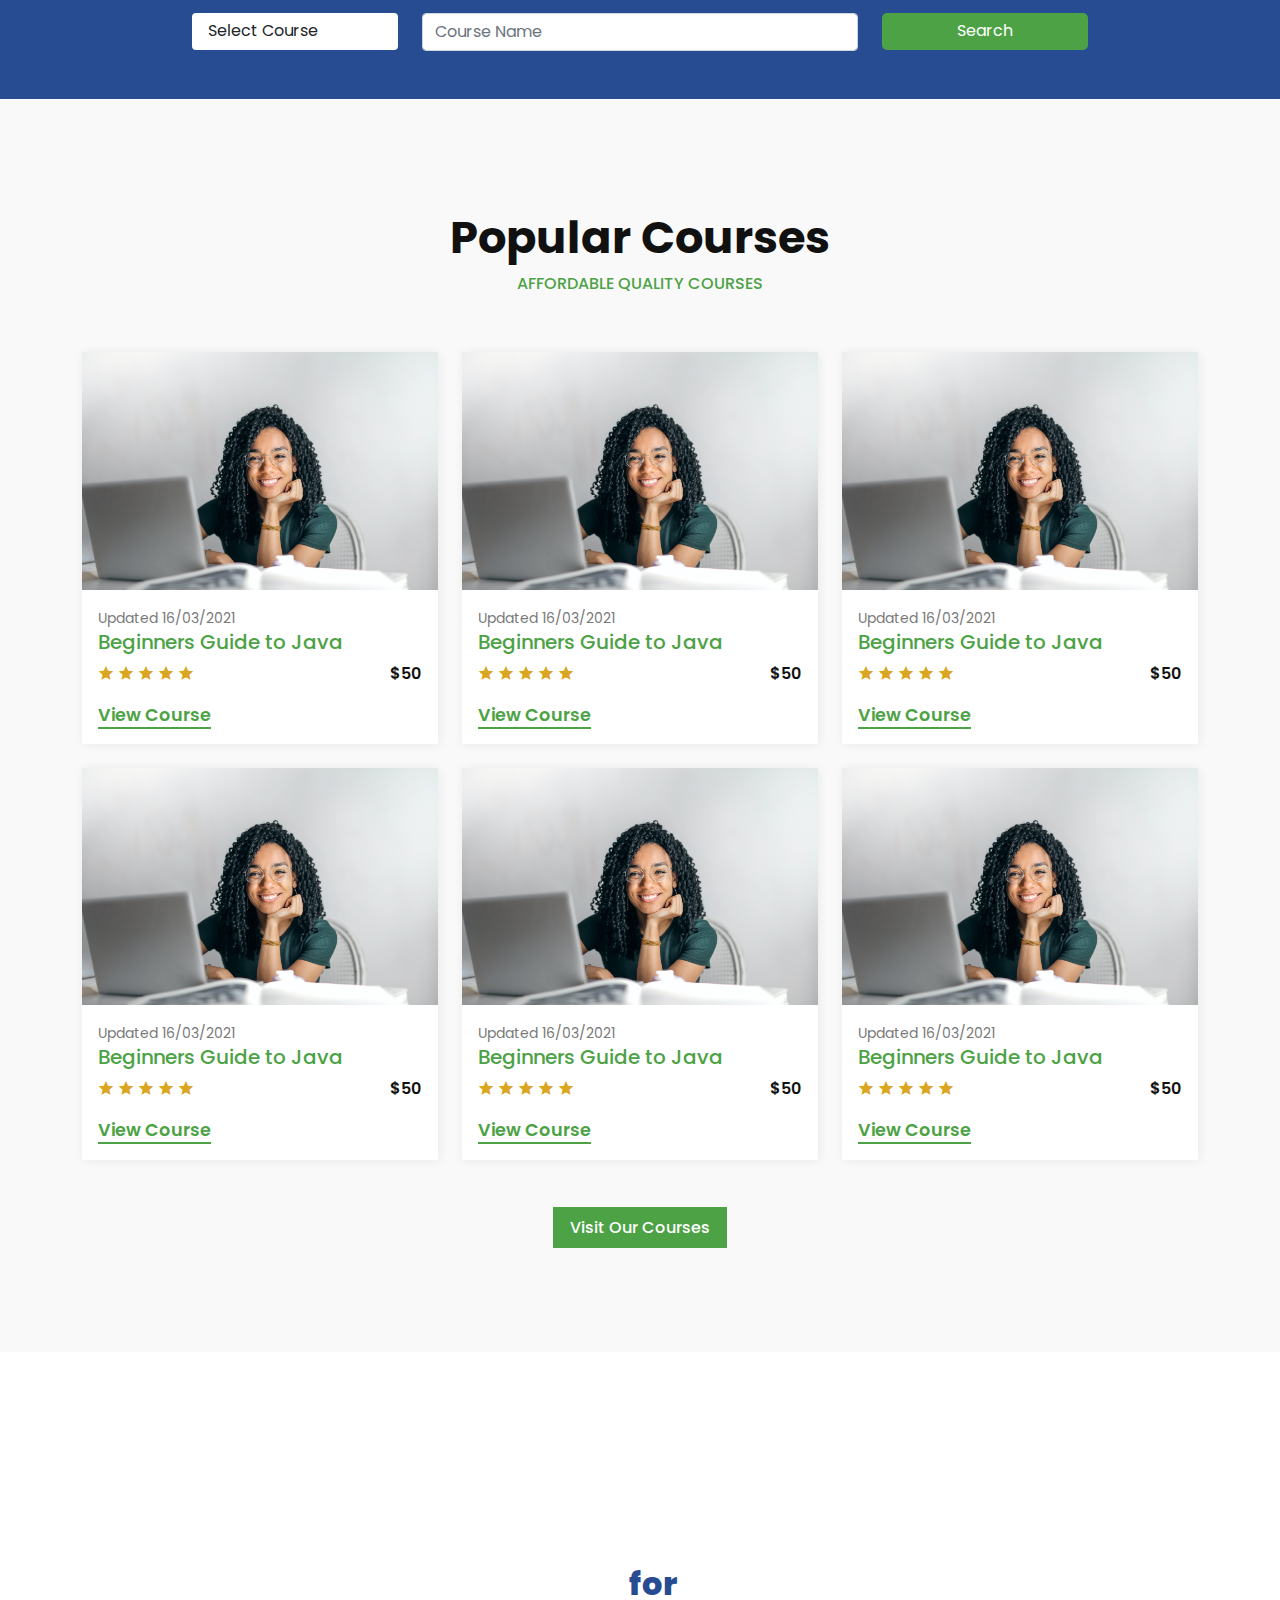
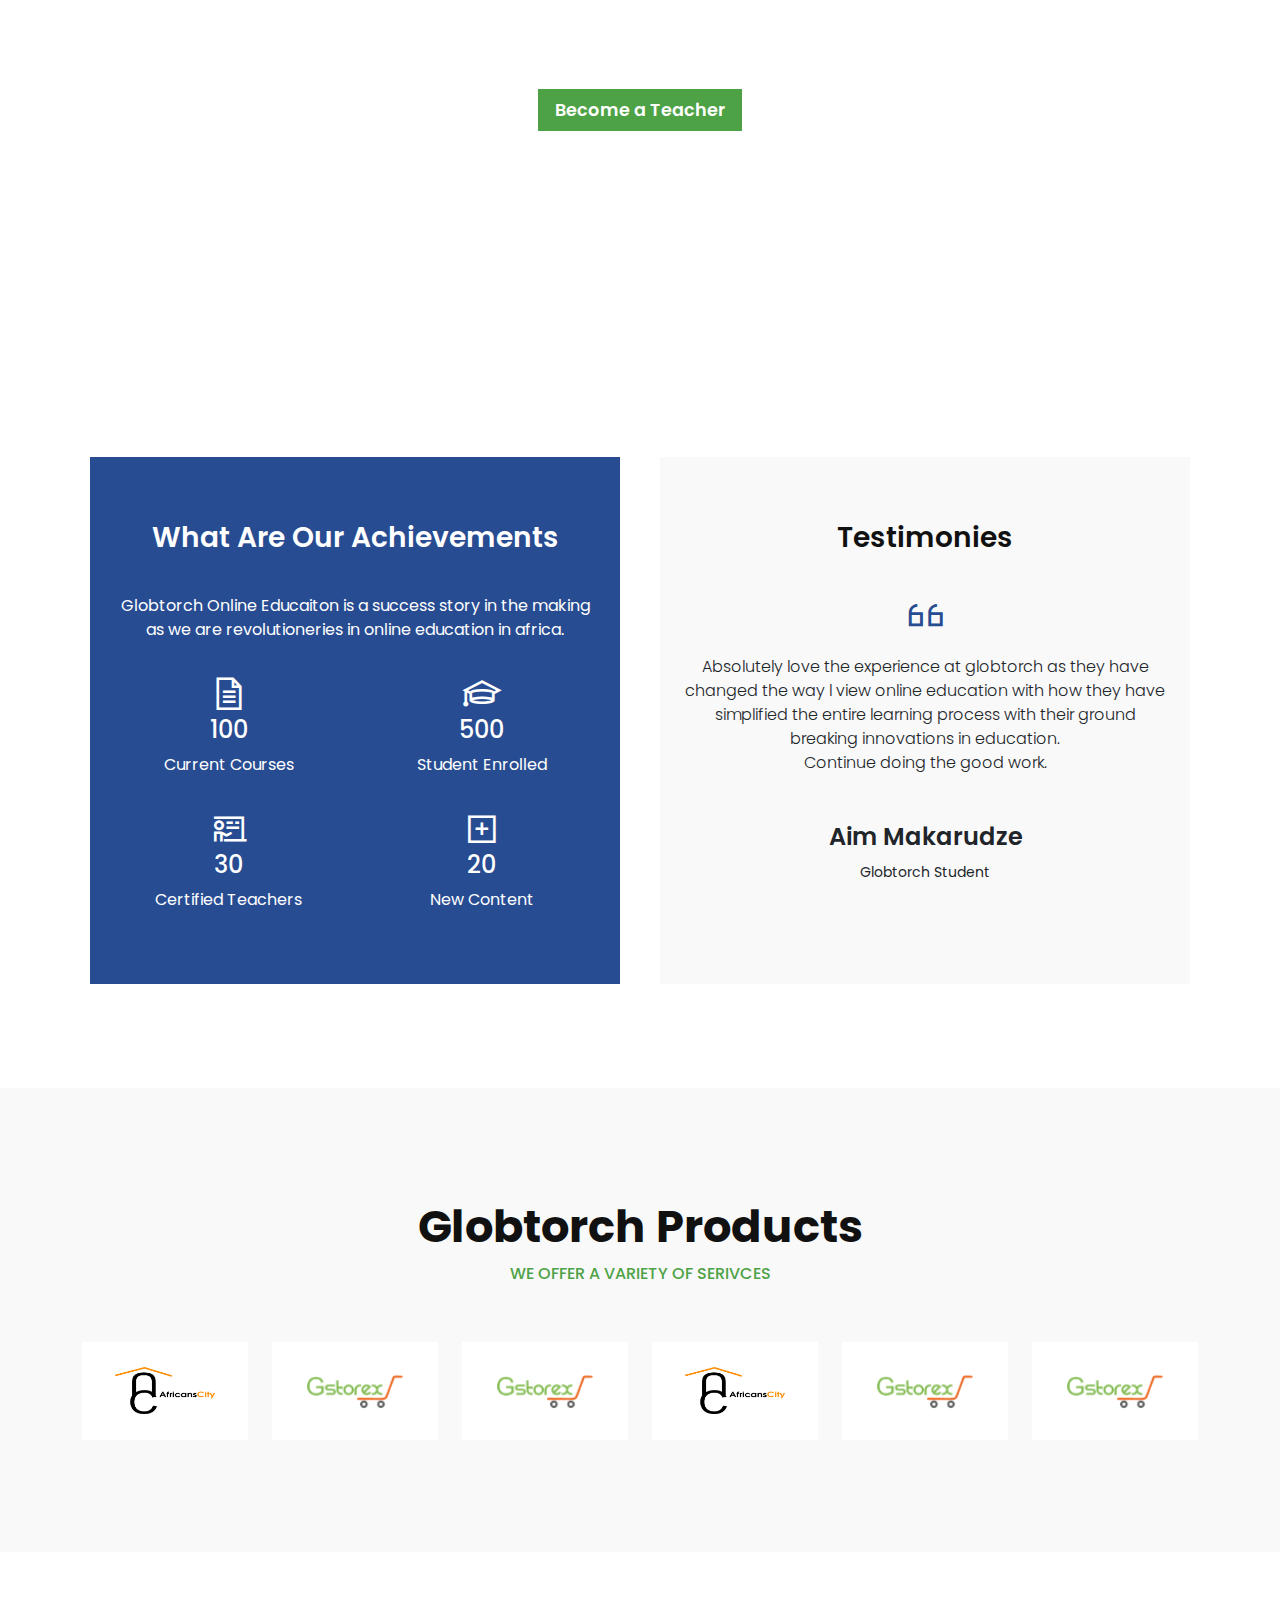
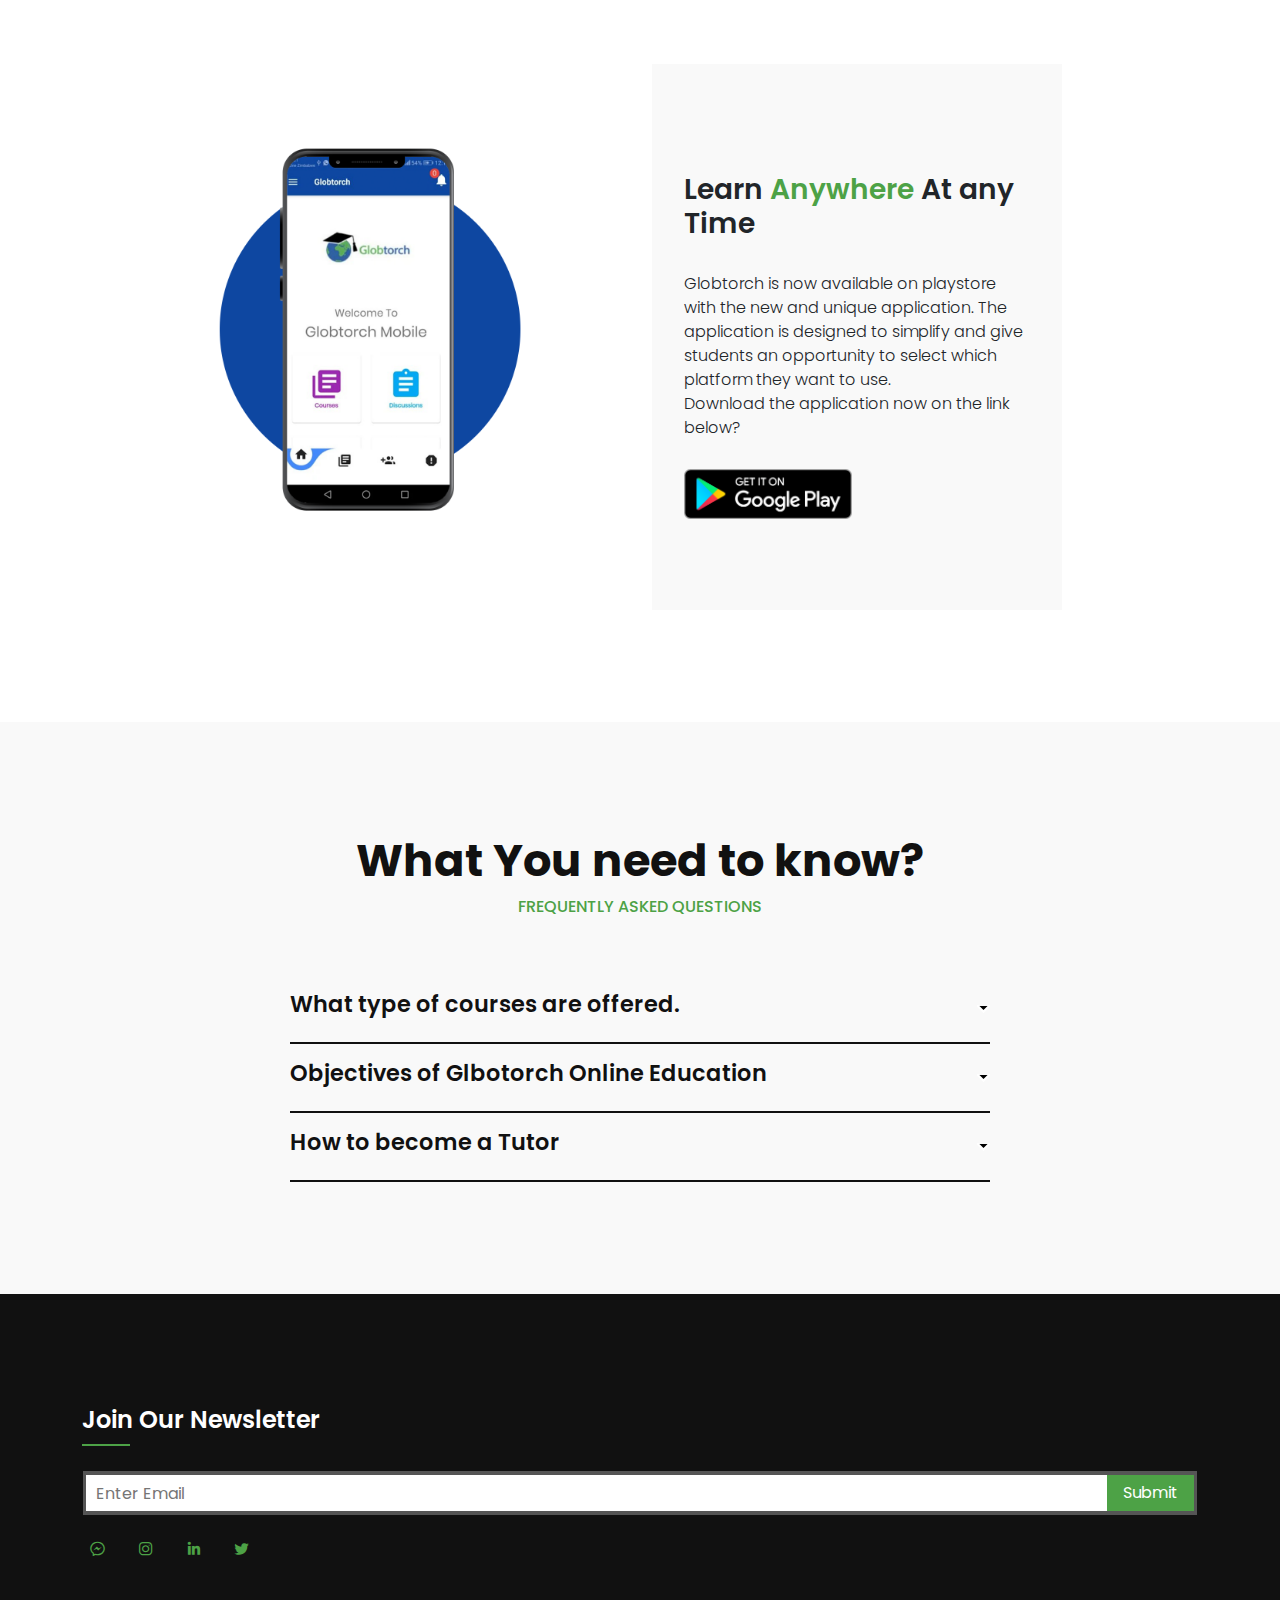
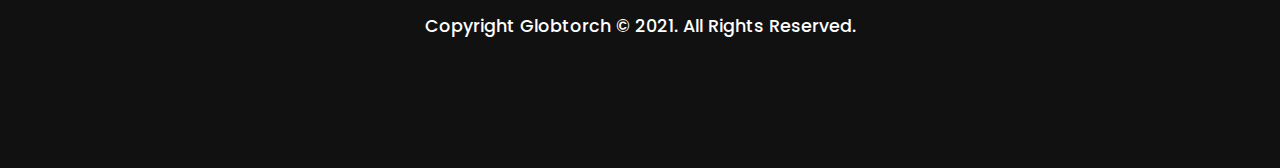
==== commit 62dc710c: "new upload" ====
--- a/index.html
+++ b/index.html
@@ -53,10 +53,10 @@
                     <a class="nav-link" href="pages/contact.html">Contact</a>
                   </li>
                   <li class="nav-item">
-                    <a class="nav-link" href="pages/login.html">LogIn</a>
+                    <a class="nav-link" href="accounts/login.html">LogIn</a>
                   </li>
                   <li class="nav-item">
-                    <a class="nav-link" href="pages/register.html">Register</a>
+                    <a class="nav-link" href="accounts/register.html">Register</a>
                   </li>
                 </ul>
                 <div class="nav-btn">
@@ -405,7 +405,7 @@
     <section id="tutor" class="tutor">
         <div class="tutor-text">
             <h2>
-                We Are <span>Hiring</span> Tutors
+                 Opportunity <span>for</span> Educator's
             </h2>
             <p>
                 We have an active vacancy for teachers whom are looking for a 
--- a/css/style.css
+++ b/css/style.css
@@ -4,7 +4,9 @@
 @import "/css/media-qeries.css";
 @import '/css/courses.css';
 @import '/css/about.css';
-
+@import '/css/tutor.css';
+@import '/css/contact.css';
+@import '/css/acc.css';
 
 :root{
     /* colors */
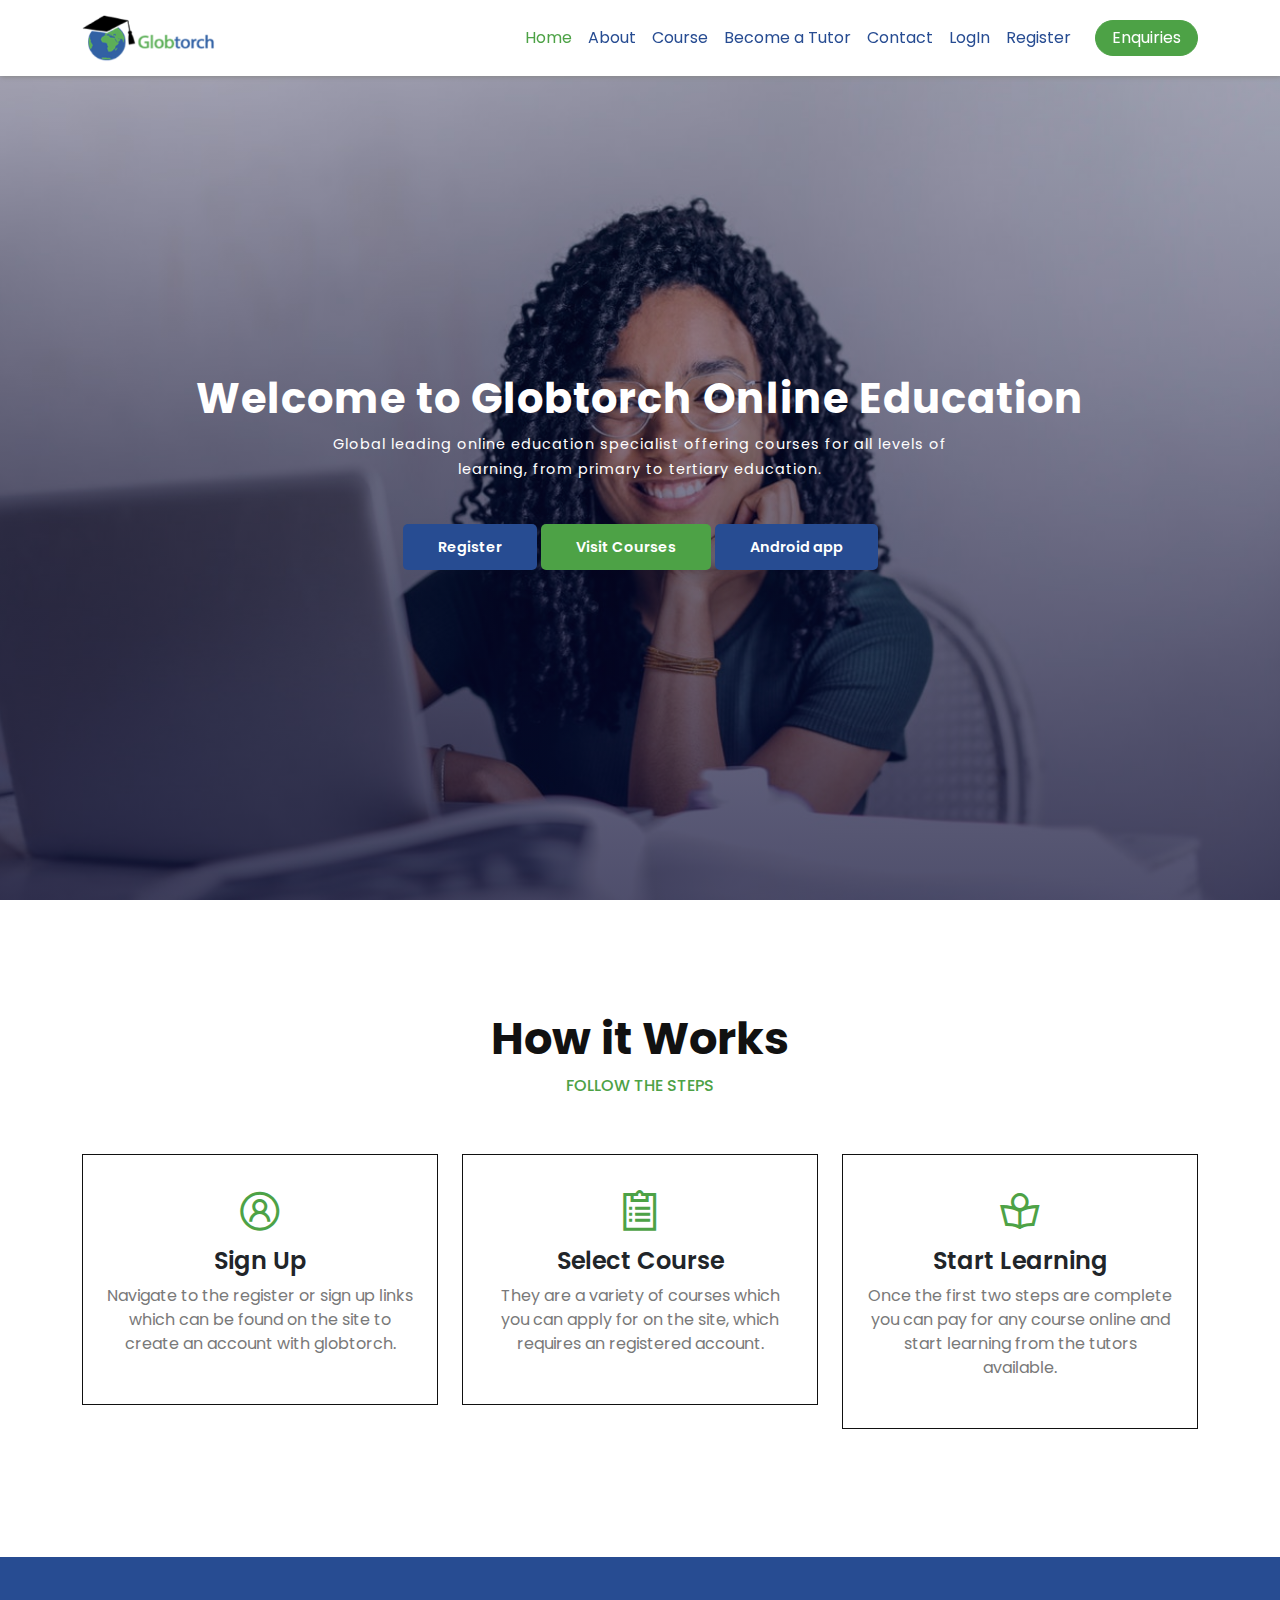
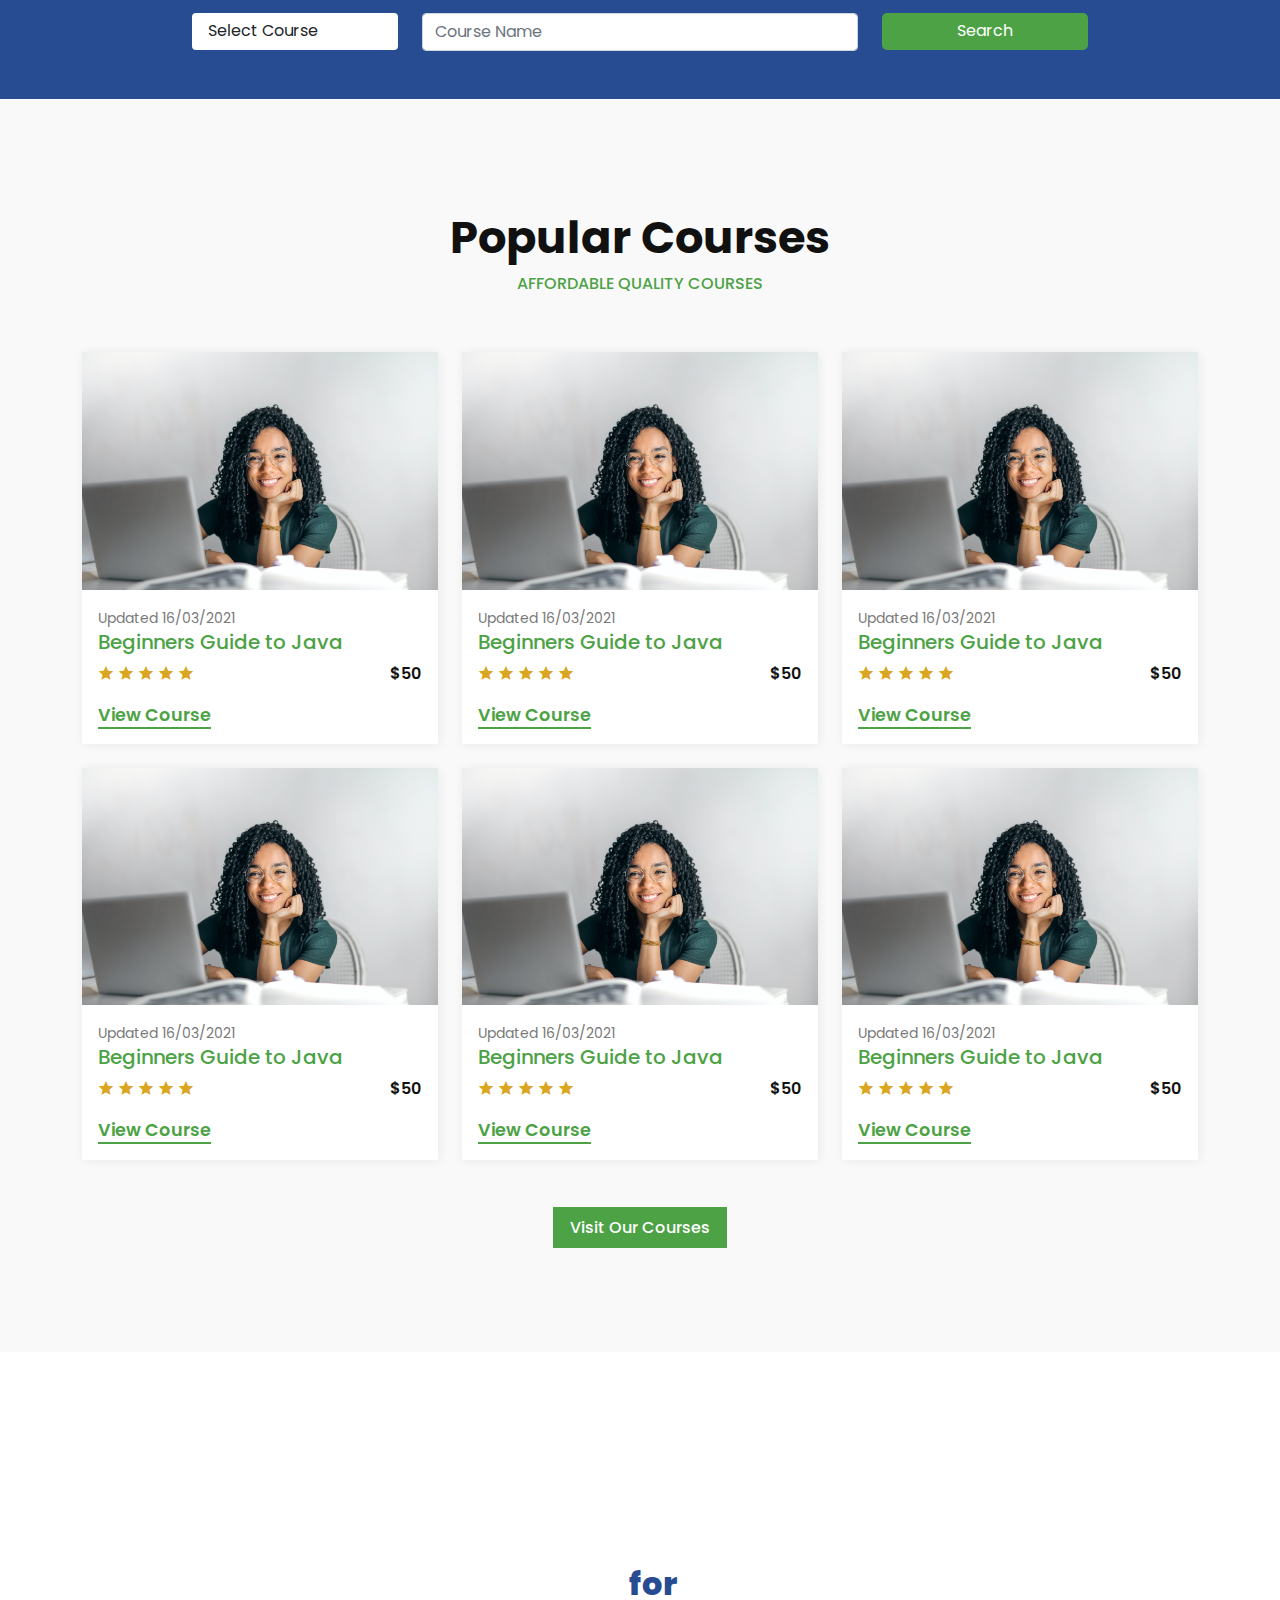
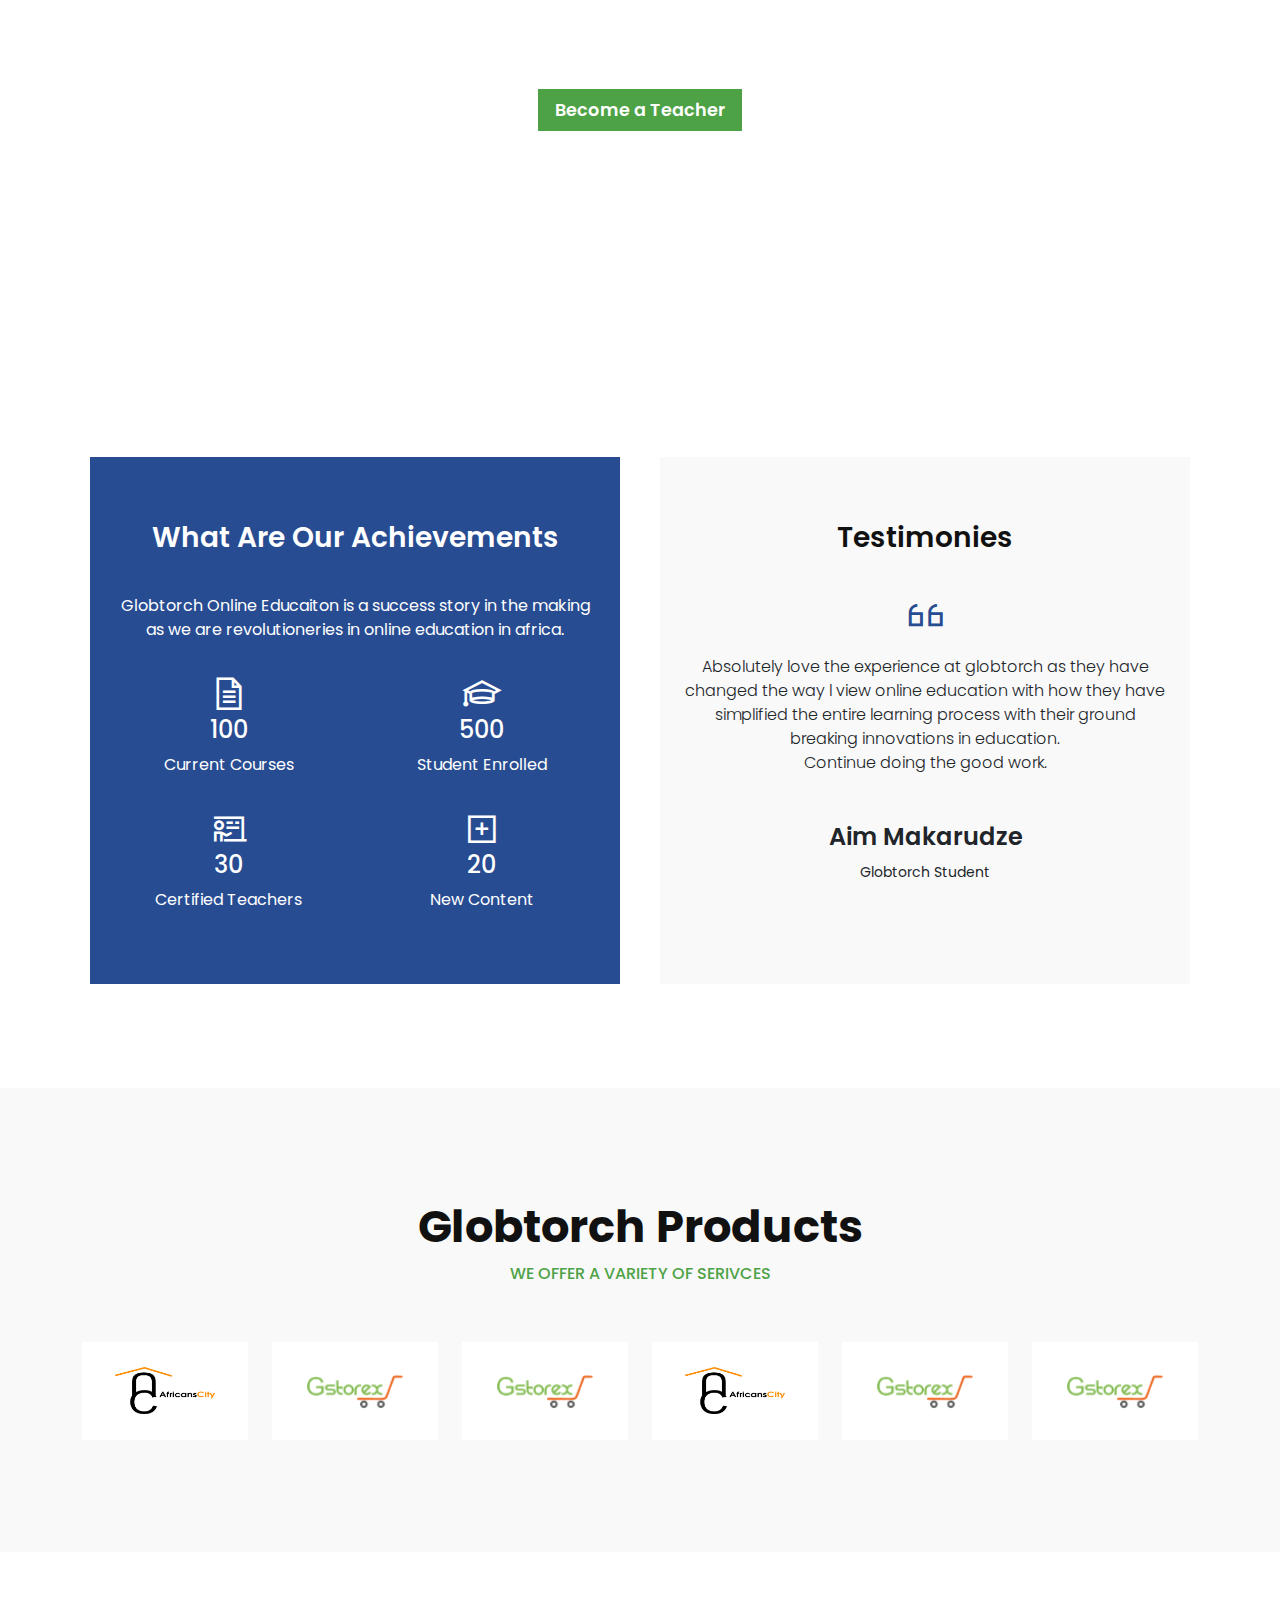
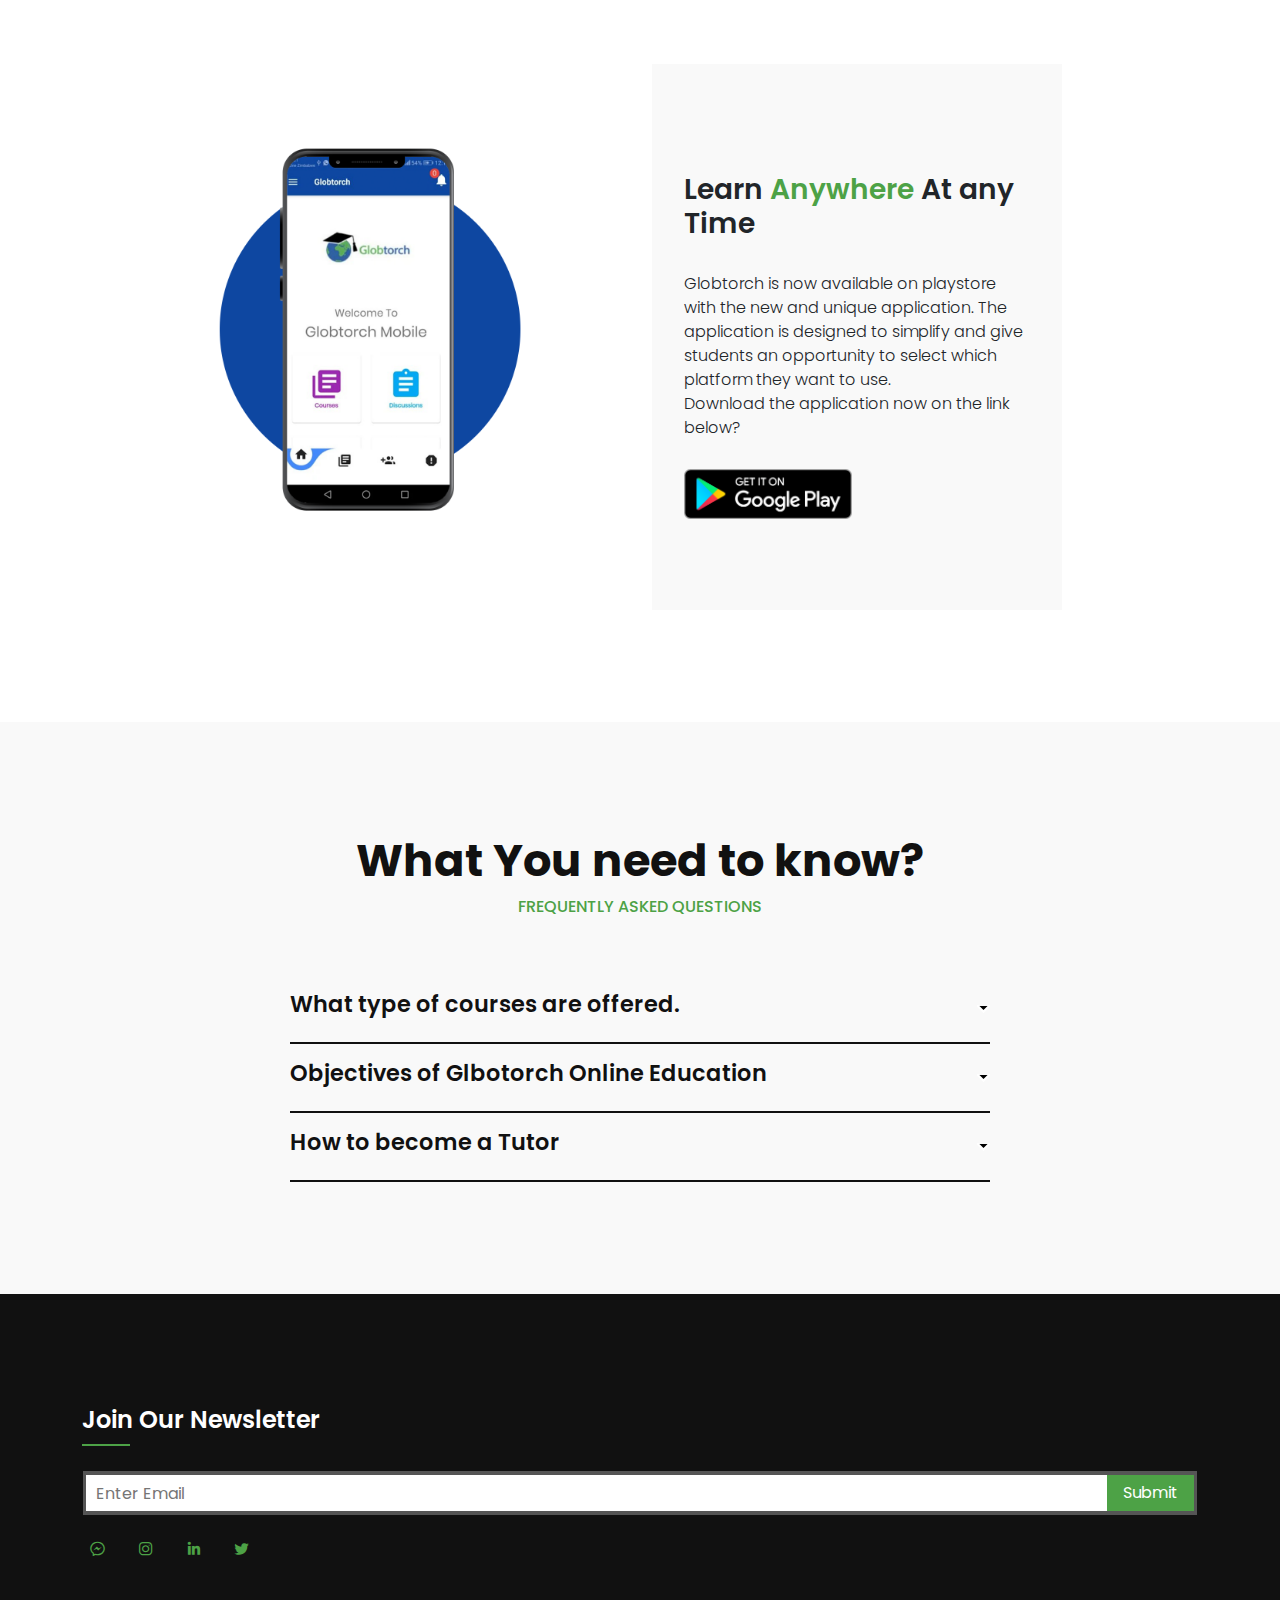
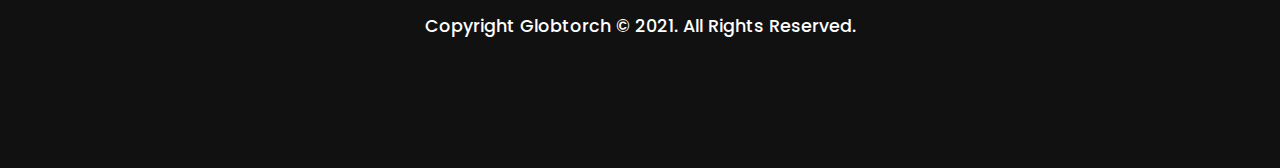
==== commit d66cb2a0: "add" ====
--- a/index.html
+++ b/index.html
@@ -77,6 +77,7 @@
         <div class="btn">
             <a href="#" class="blue">Register</a>
             <a href="#" class="green">Visit Courses</a>
+            <a href="#" class="blue">Android app</a>
         </div>
     </section>
     <!-- how it work section -->
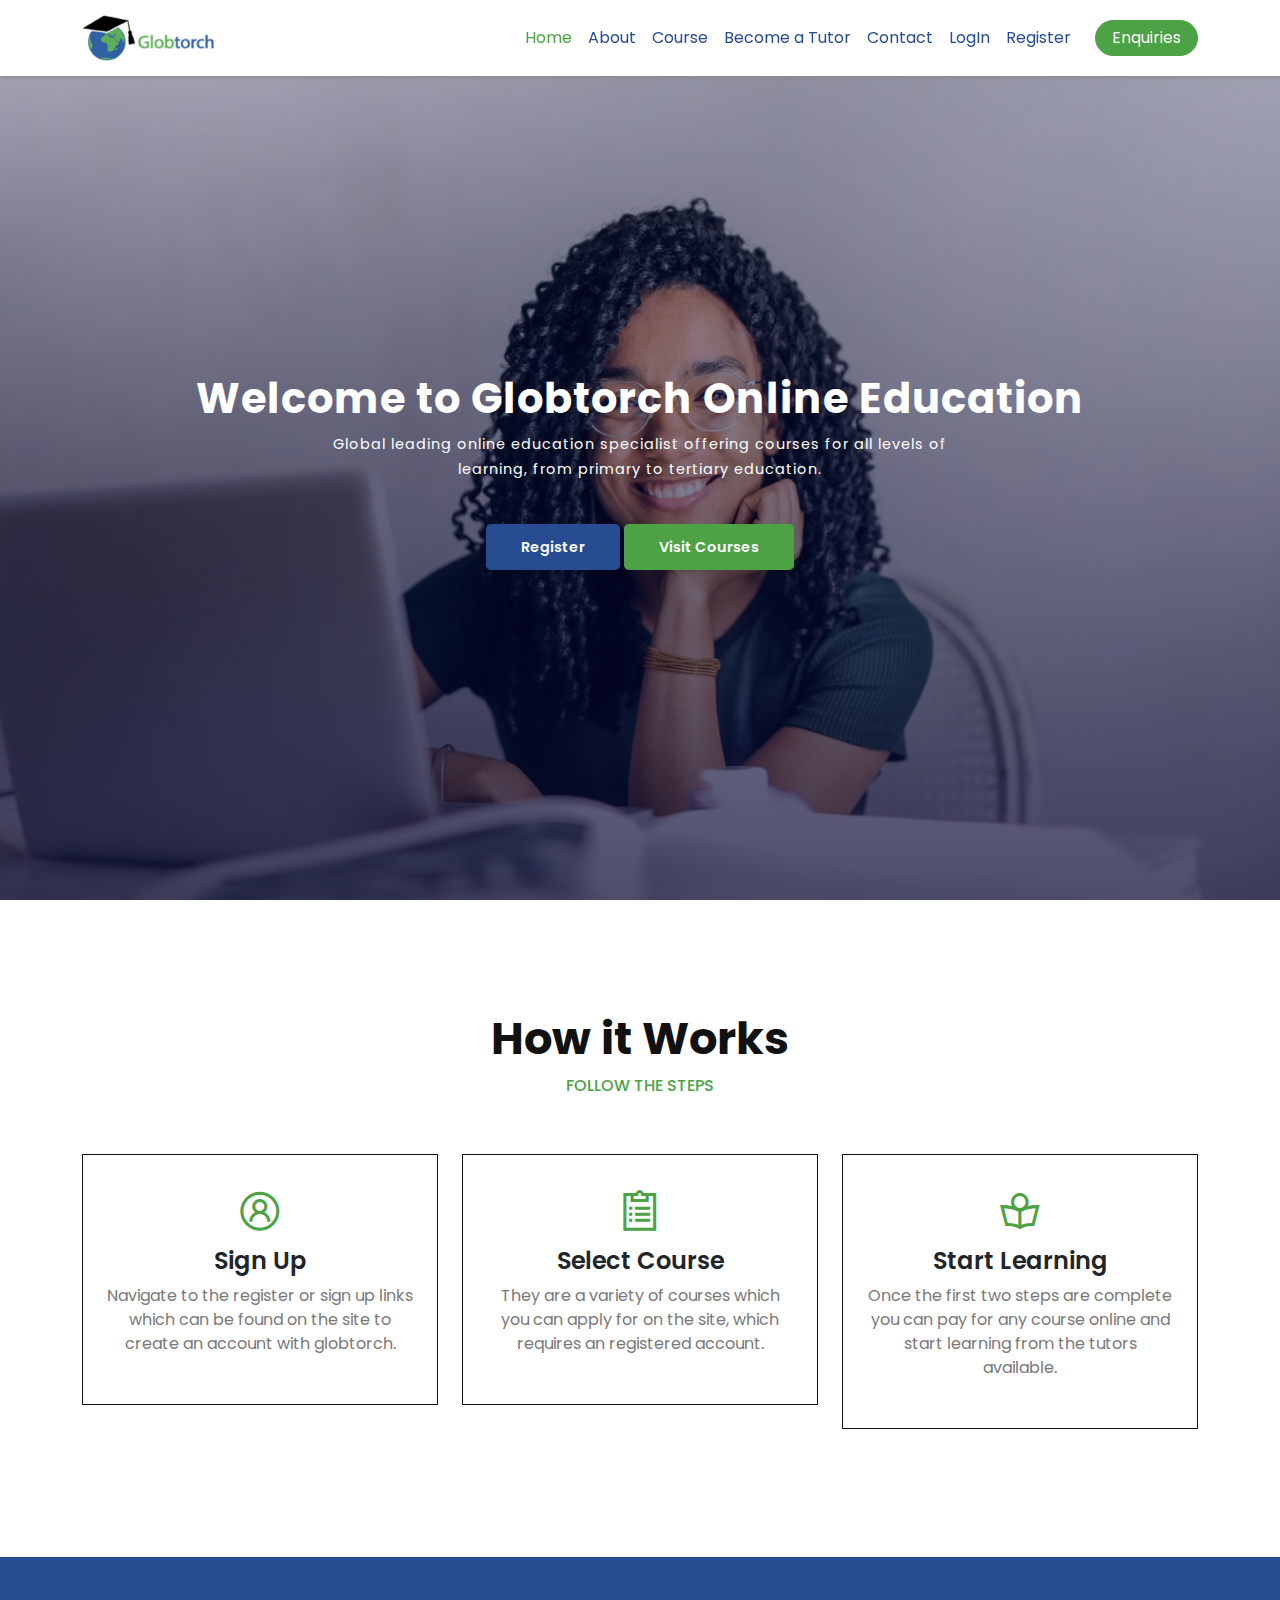
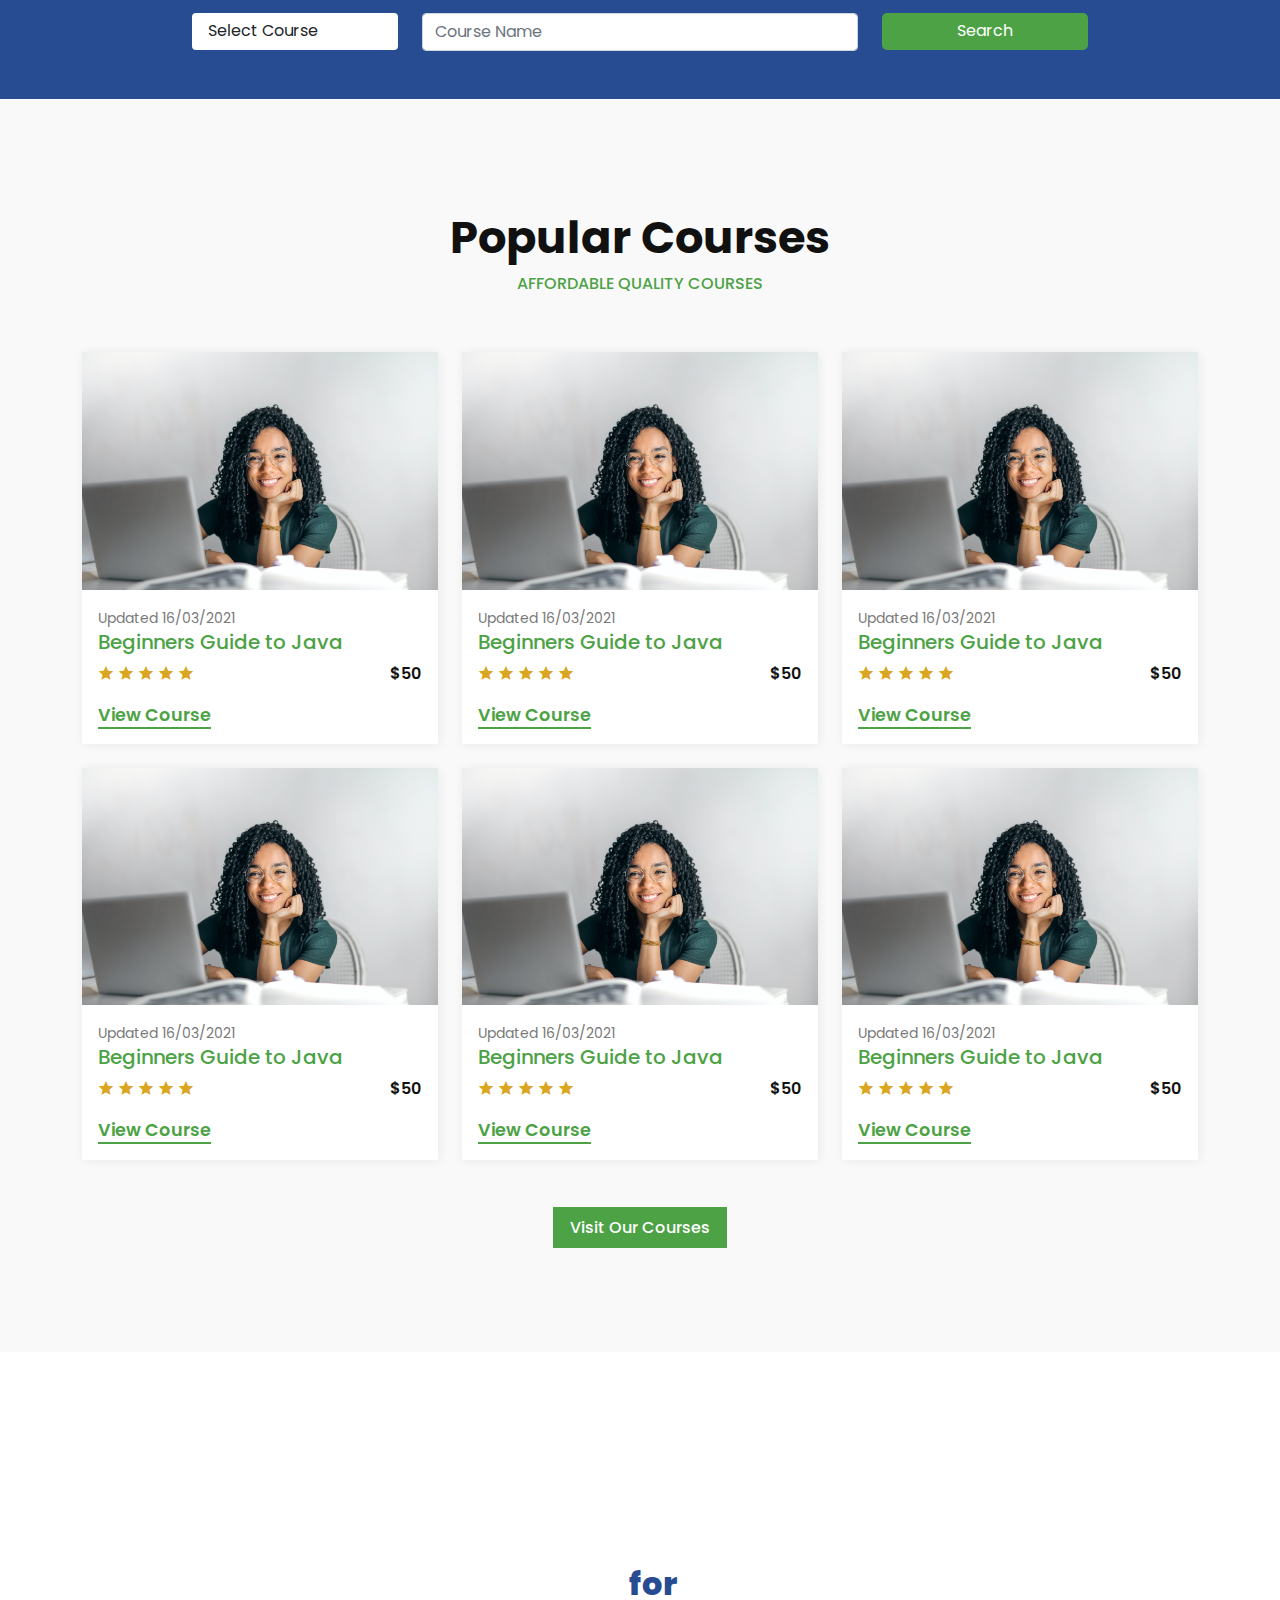
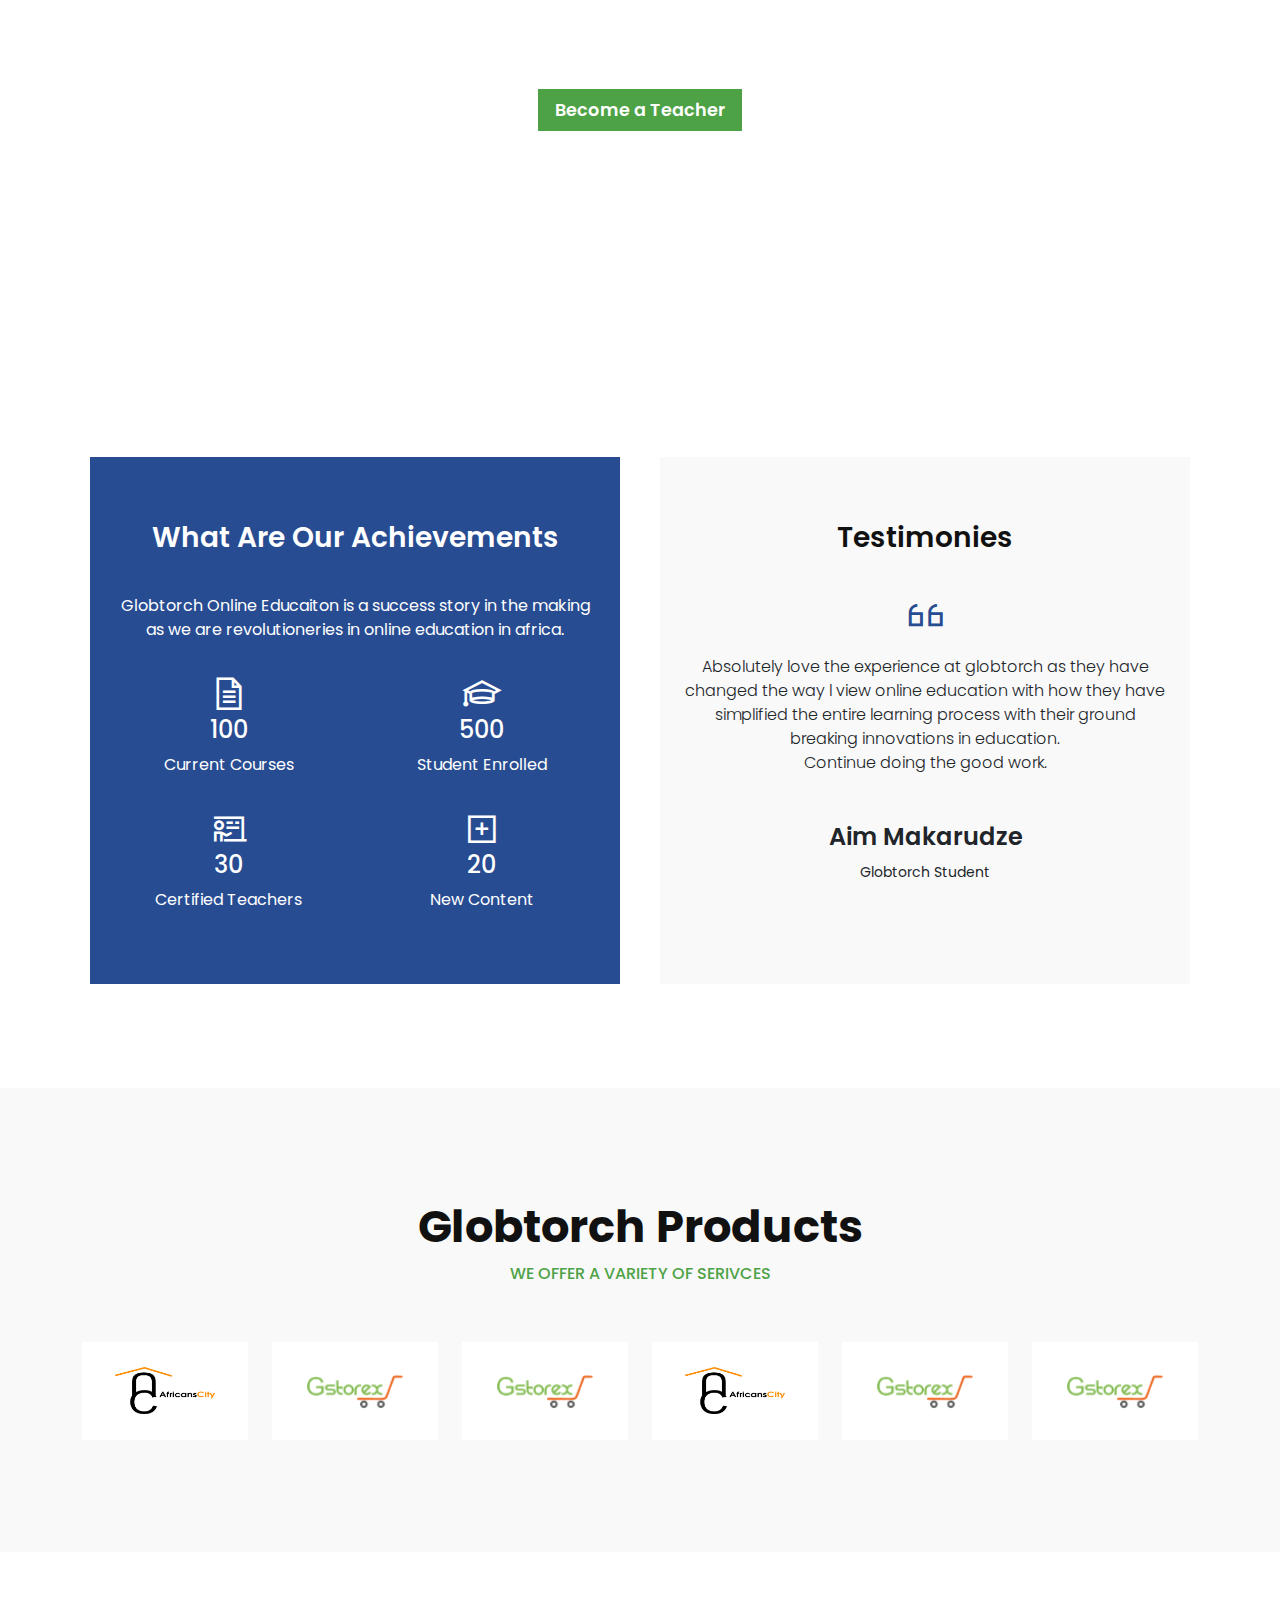
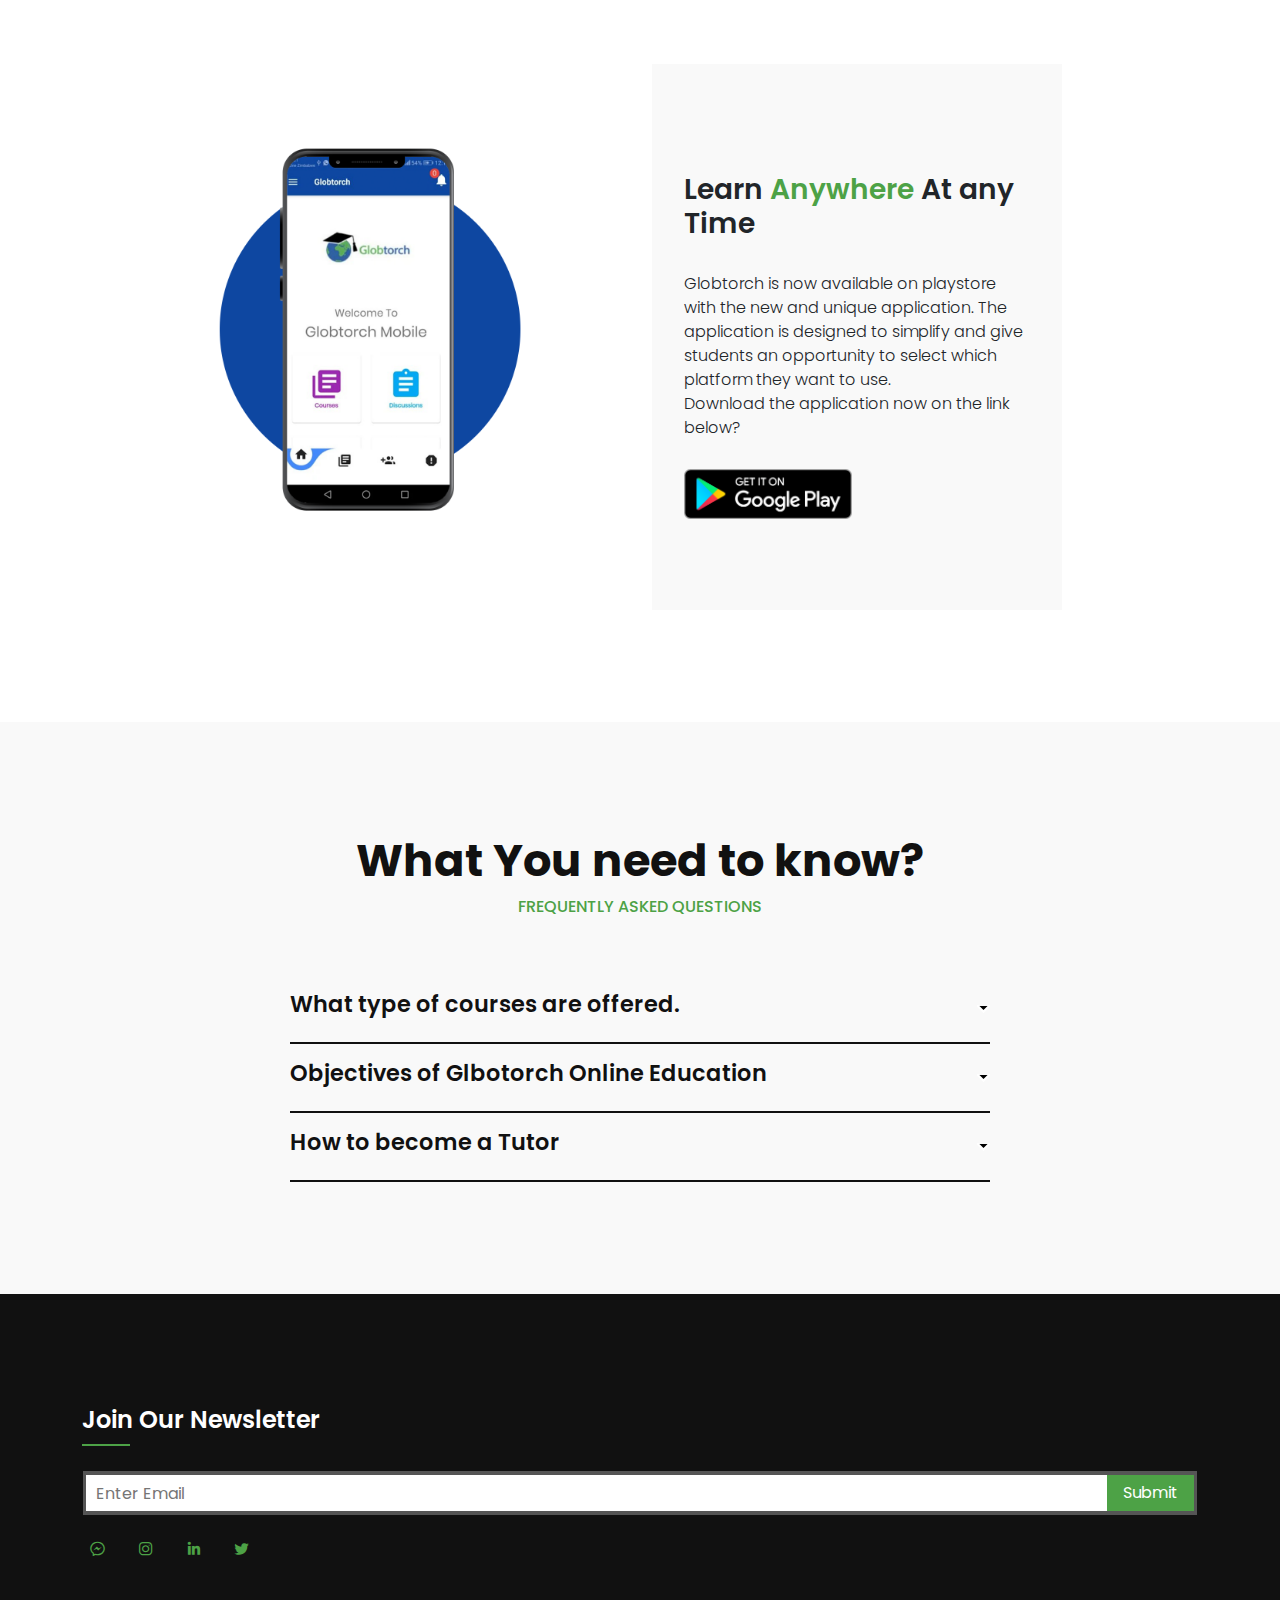
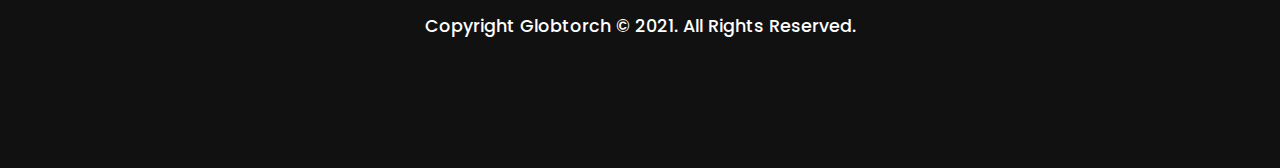
==== commit 6a87cfee: "remove" ====
--- a/index.html
+++ b/index.html
@@ -77,7 +77,6 @@
         <div class="btn">
             <a href="#" class="blue">Register</a>
             <a href="#" class="green">Visit Courses</a>
-            <a href="#" class="blue">Android app</a>
         </div>
     </section>
     <!-- how it work section -->
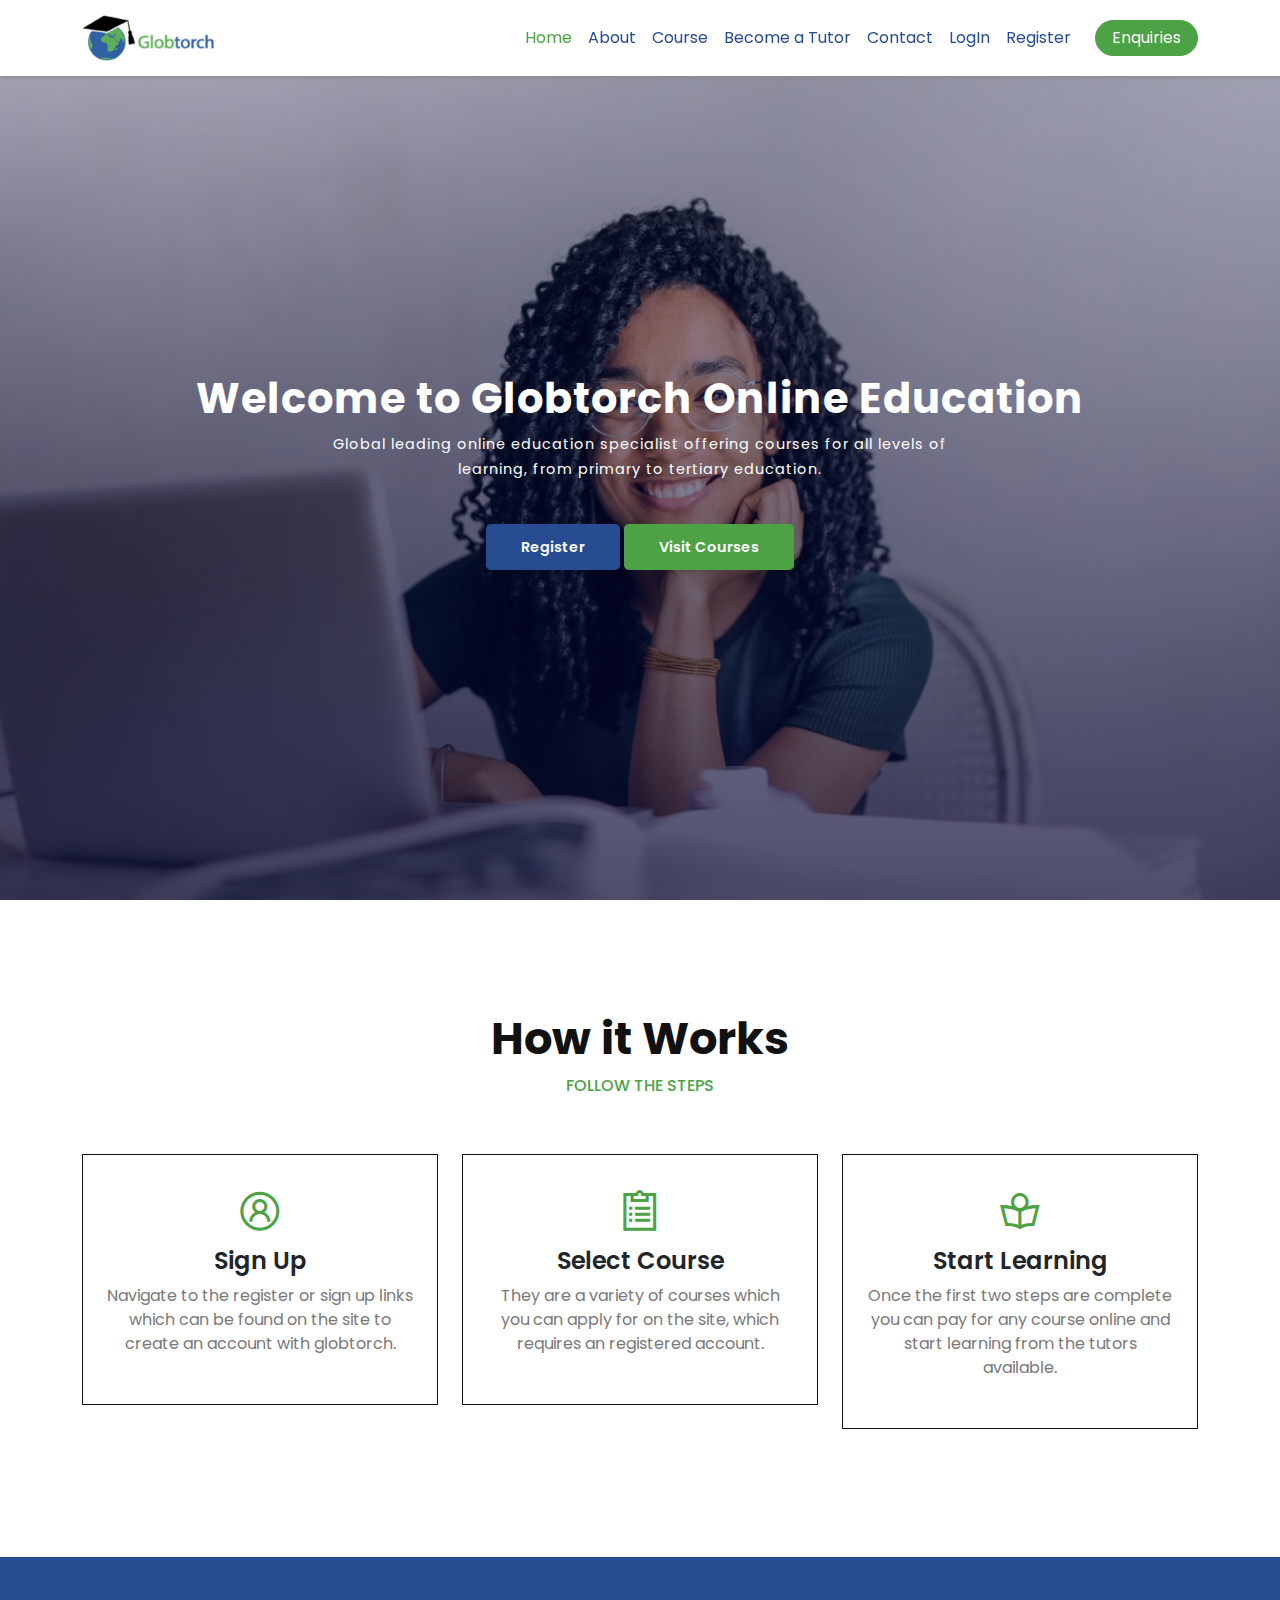
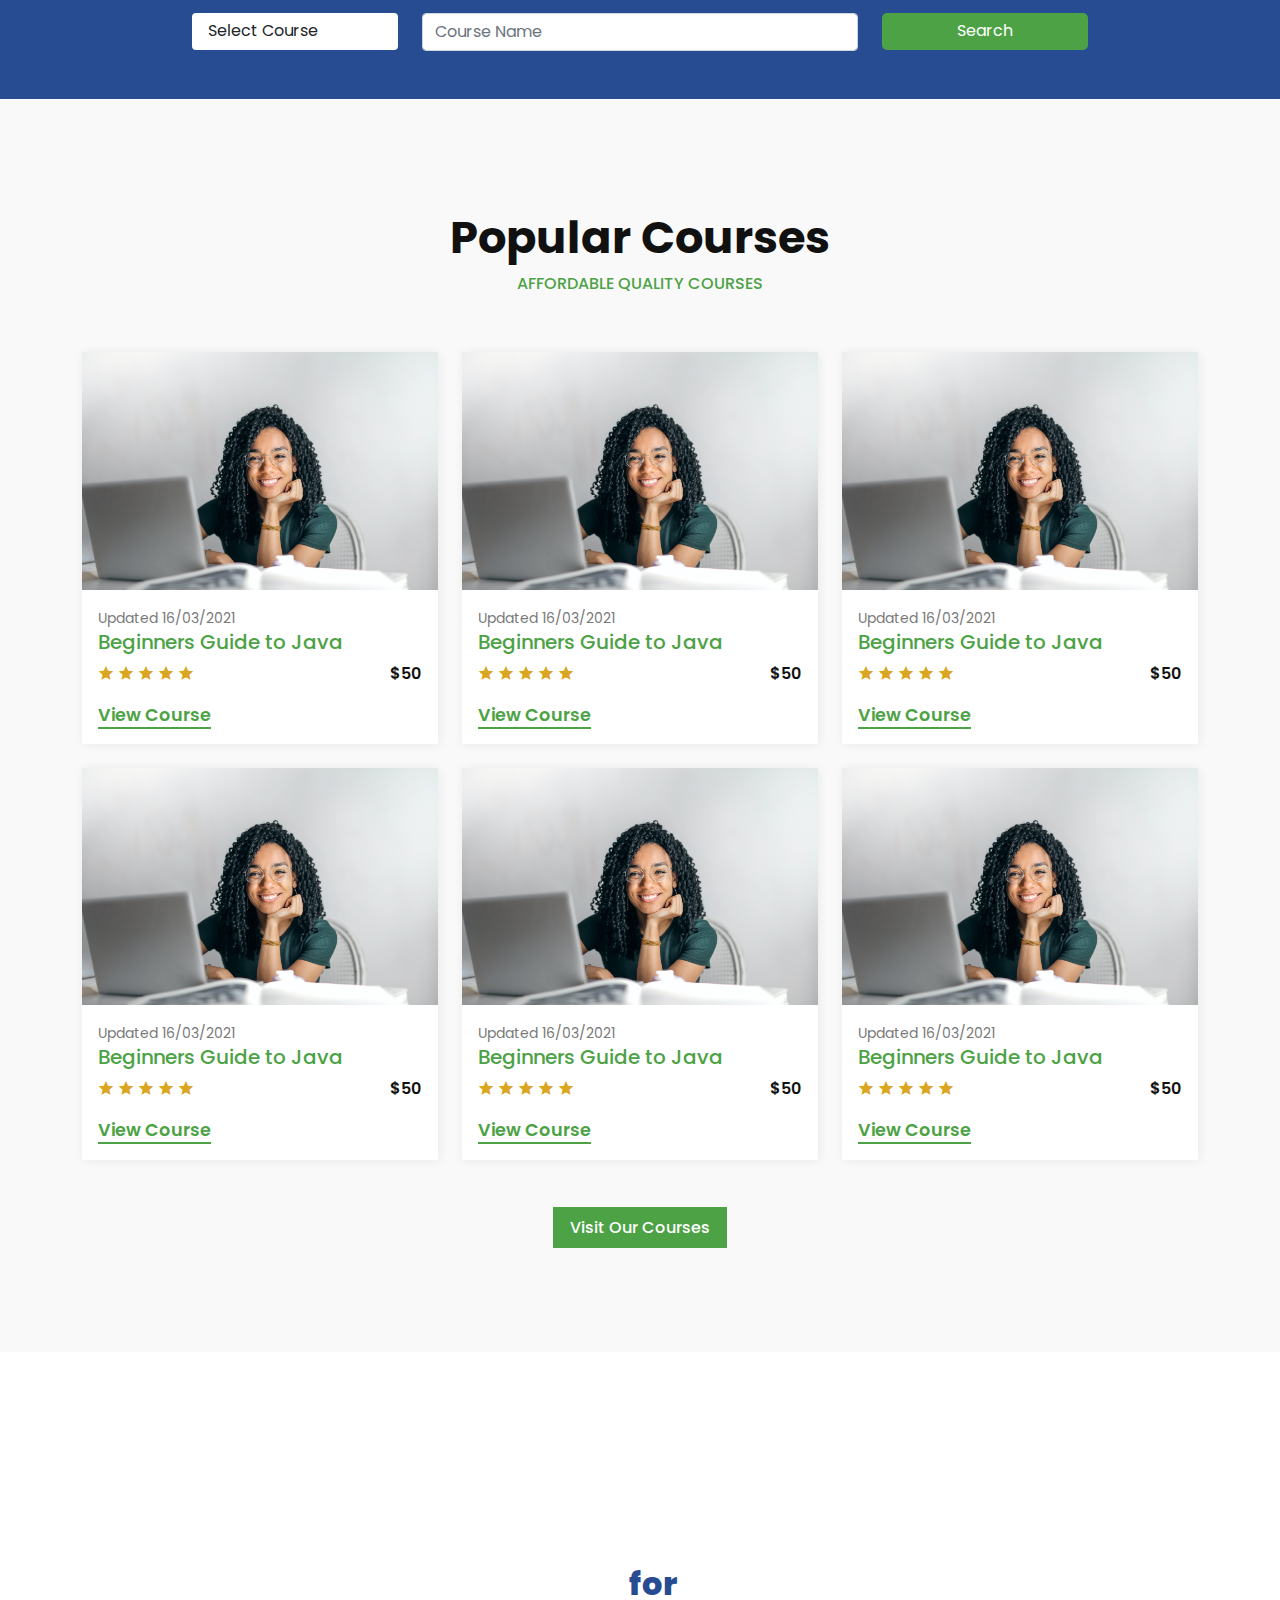
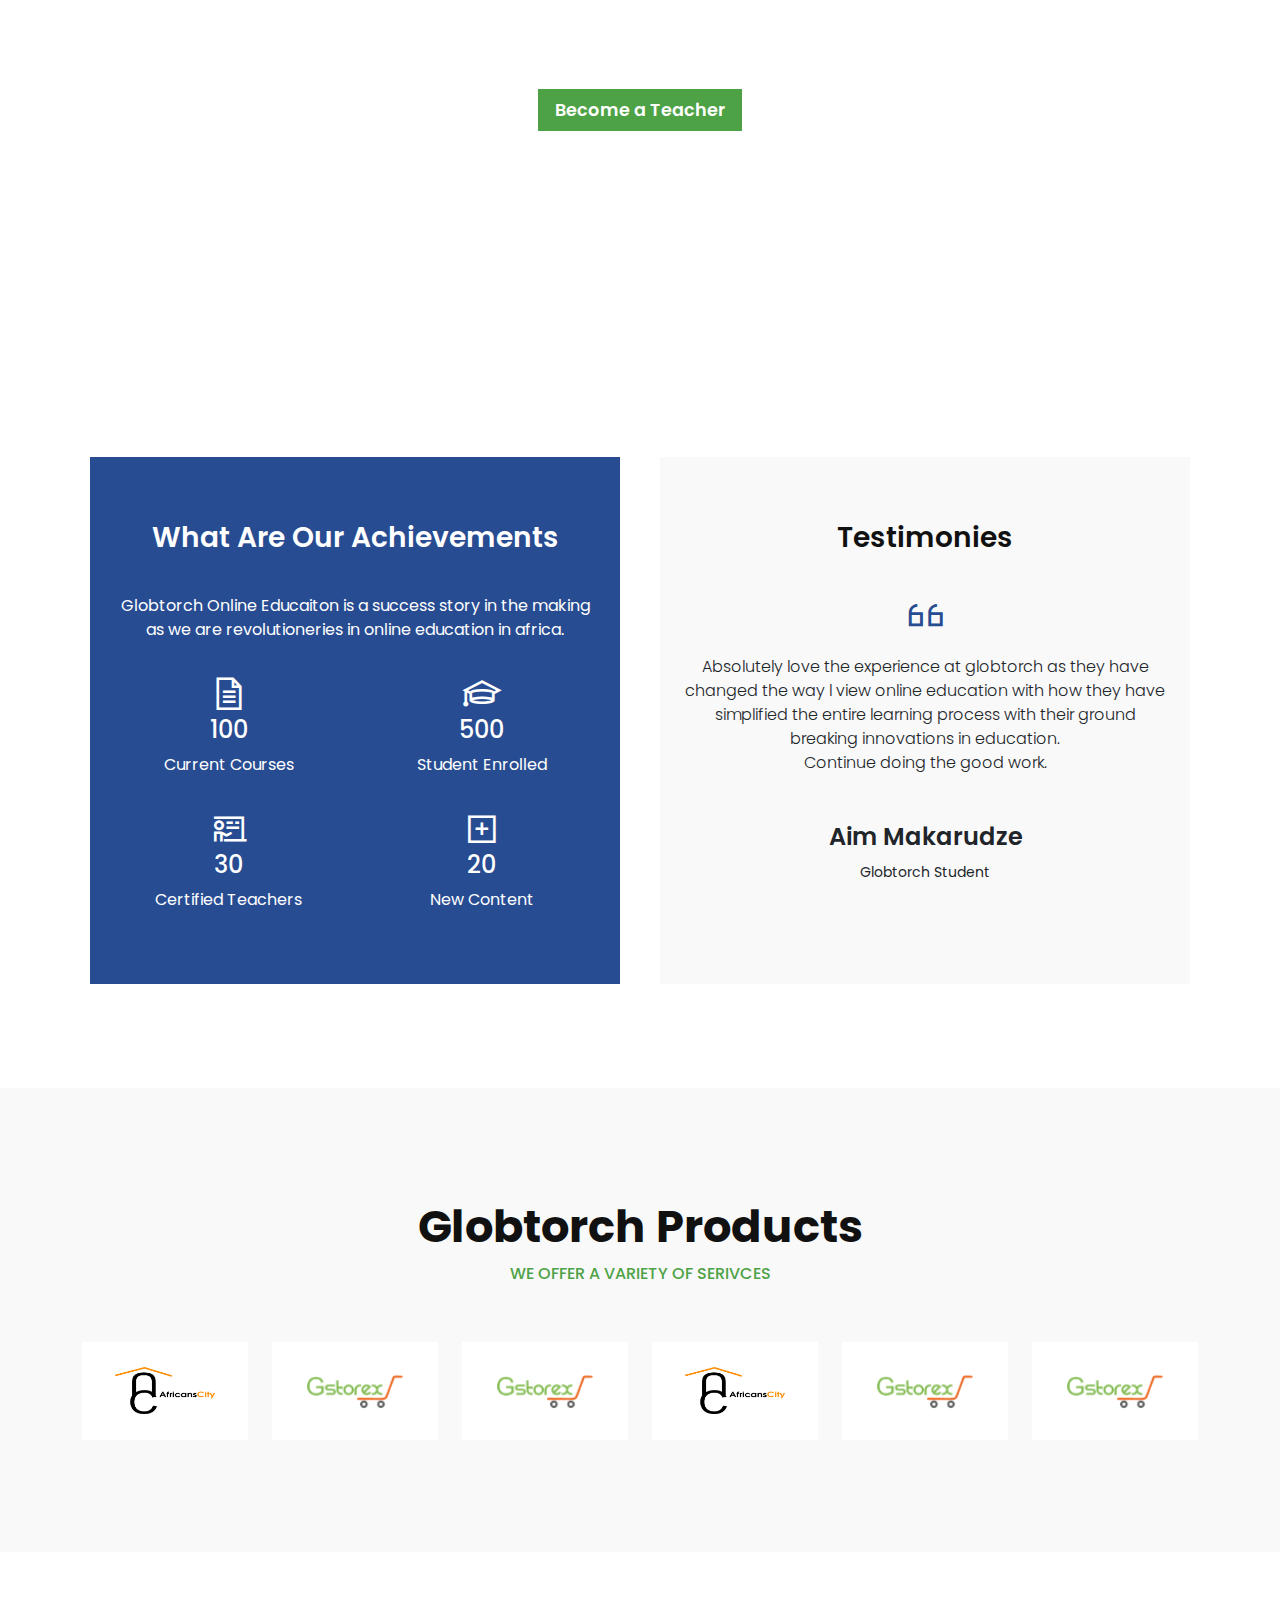
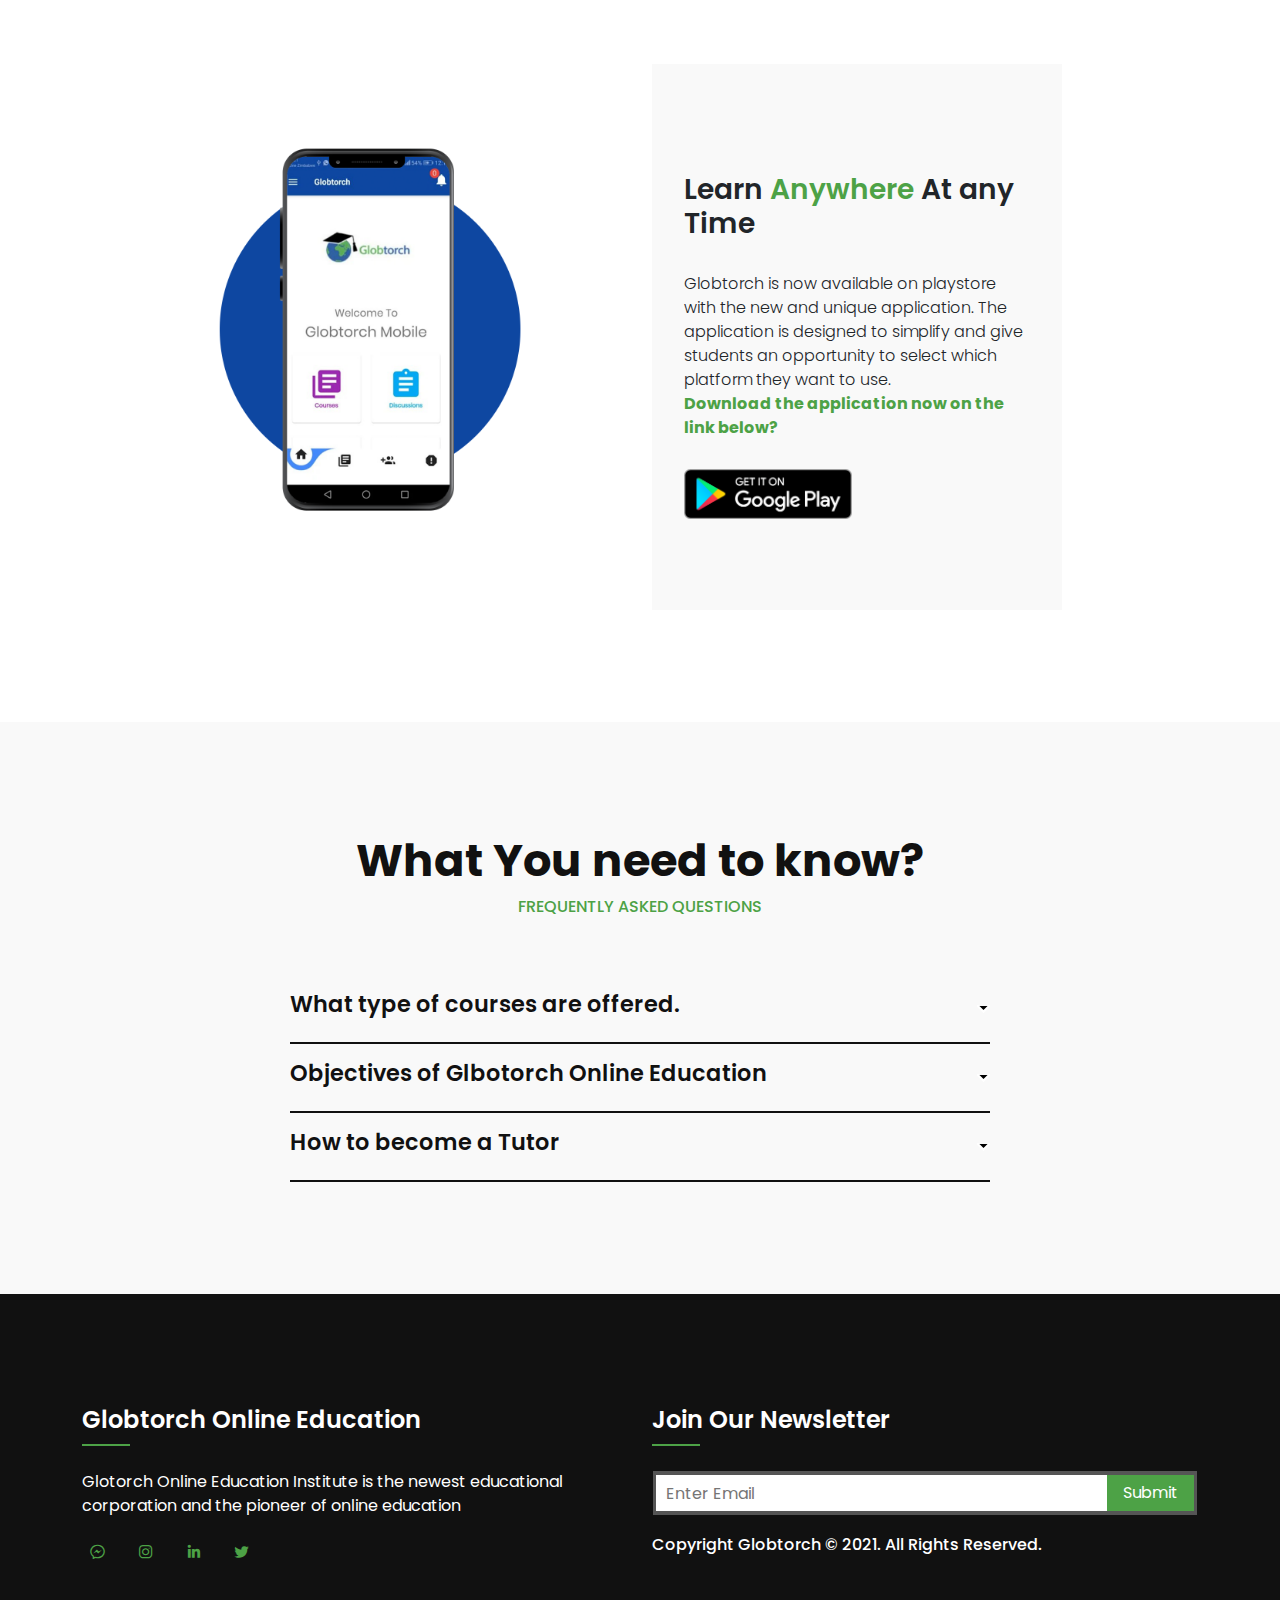
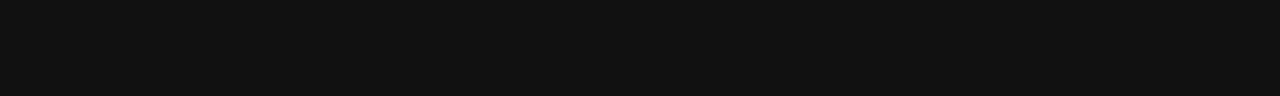
==== commit 6d8f830f: "new" ====
--- a/index.html
+++ b/index.html
@@ -60,7 +60,9 @@
                   </li>
                 </ul>
                 <div class="nav-btn">
-                    <button class="enquiries-btn">Enquiries</button>
+                   <a href="http://api.whatsapp.com/send?phone=771909951">
+                    <button  class="enquiries-btn">Enquiries</button>
+                   </a>
                 </div>
               </div>
             </div>
@@ -605,7 +607,9 @@
                            The application is designed to simplify and give students an opportunity 
                            to select which platform they want to use.
                            <br>
-                           Download the application now on the link below?
+                           <span class="fw-bold">
+                            Download the application now on the link below?
+                           </span>
                         </p>
                         <div class="img-link">
                             <a href="#">
@@ -641,11 +645,11 @@
                             </svg>
                         </div>
                         <div class="answer">
-                            <p>Lorem, ipsum dolor sit amet consectetur 
-                                adipisicing elit. Eius, ipsam dolor, et facere 
-                                excepturi ullam id eligendi corrupti, dolorum illu
-                                m deserunt odio accusamus. Reiciendis magnam cum 
-                                cumque, soluta eveniet odit.</p>
+                            <p>Courses offered at Globtorch Online Education fall under different categories 
+                                and have different requirements to learn them. 
+                                Whether you are a beginner or have prior knowledge 
+                                of the course topics there is always something to
+                                 learn online as we have the best tutors available.</p>
                         </div>
                     </div>
             
@@ -659,11 +663,8 @@
                             </svg>
                         </div>
                         <div class="answer">
-                            <p>Lorem, ipsum dolor sit amet consectetur 
-                                adipisicing elit. Eius, ipsam dolor, et facere 
-                                excepturi ullam id eligendi corrupti, dolorum illu
-                                m deserunt odio accusamus. Reiciendis magnam cum 
-                                cumque, soluta eveniet odit.</p>
+                            <p>Globtorch Online Education seeks to be part of the revolutionary process of transforming the education 
+                                sector into a digital and engaging process between tutors and students..</p>
                         </div>
                     </div>
             
@@ -677,11 +678,10 @@
                             </svg>
                         </div>
                         <div class="answer">
-                            <p>Lorem, ipsum dolor sit amet consectetur 
-                                adipisicing elit. Eius, ipsam dolor, et facere 
-                                excepturi ullam id eligendi corrupti, dolorum illu
-                                m deserunt odio accusamus. Reiciendis magnam cum 
-                                cumque, soluta eveniet odit.</p>
+                            <p>It is easy to become a teacher at Globtorch. Open the <strong>Become a
+                                teacher</strong> link on the navigation, once the page has been rendered 
+                                 create an account as a teacher. After registration is complete you can 
+                                create content for the course waiting to be verified by the Globtorch.</p>
                         </div>
                     </div>
                 </div>
@@ -694,9 +694,33 @@
 
     <section id="footer" class="footer">
         <div class="container">
-            <div class="row">
-
-                <div class="col-12">
+            <div class="row d-flex justify-content-center">
+                <div class="col-md-6 col-sm-12 col-12">
+                    <div class="footer-content">
+                        <div class="newsletter">
+                           <h4>
+                               Globtorch Online Education
+                           </h4>
+                           <div class="small-line"></div>
+                           <div>
+                               <p class="text-white">
+                                Glotorch Online Education Institute is the newest 
+                                educational corporation and the pioneer of online 
+                                education
+                           </div>
+                           <div class="social-links">
+                            <ul>
+                                <li><a href="#"><i class="lab la-facebook-messenger"></i></a></li>
+                                <li><a href="#"><i class="lab la-instagram"></i></a></li>
+                                <li><a href="#"><i class="lab la-linkedin-in"></i></a></li>
+                                <li><a href="#"><i class="lab la-twitter"></i></a></li>
+                            </ul>
+                        </div>
+                        </div>
+                    </div>
+                </div>
+               
+                <div class="col-md-6 col-sm-12 col-12">
                     <div class="footer-content">
                         <div class="newsletter">
                            <h4>
@@ -708,24 +732,18 @@
                                <button type="submit">Submit</button>
                            </form>
                            
-                           <div class="social-links">
-                               <ul>
-                                   <li><a href="#"><i class="lab la-facebook-messenger"></i></a></li>
-                                   <li><a href="#"><i class="lab la-instagram"></i></a></li>
-                                   <li><a href="#"><i class="lab la-linkedin-in"></i></a></li>
-                                   <li><a href="#"><i class="lab la-twitter"></i></a></li>
-                               </ul>
-                           </div>
-                        </div>
-                    </div>
-                </div>
-            </div>
-        </div>
-        <div class="footer-bottom text-center">
-            <p>
-                Copyright Globtorch © 2021. All Rights Reserved.
-            </p>
-        </div>
+                           <div class="footer-bottom">
+                            <p>
+                                Copyright Globtorch © 2021. All Rights Reserved.
+                            </p>
+                        </div>
+                           
+                        </div>
+                    </div>
+                </div>
+            </div>
+        </div>
+        
     </section>
 
            <!-- Optional JavaScript -->
--- a/css/style.css
+++ b/css/style.css
@@ -732,6 +732,26 @@
 }
 .footer .footer-bottom p{
     color: #fff;
-    font-size: 1.1rem;
+    font-size: 1rem;
     font-weight: 500;
-}+    margin-top: -.9rem;
+}
+
+/* parnters */
+
+.partners {
+	margin-top: 7rem;
+	background-color: #f7f7f7;
+	padding: 60px 0px;
+}
+
+.partners .owl-item {
+	text-align: center;
+	cursor: pointer;
+}
+
+.partners .partner-item img {
+	max-width: 100px;
+	height: 100px;
+	margin: auto;
+}
